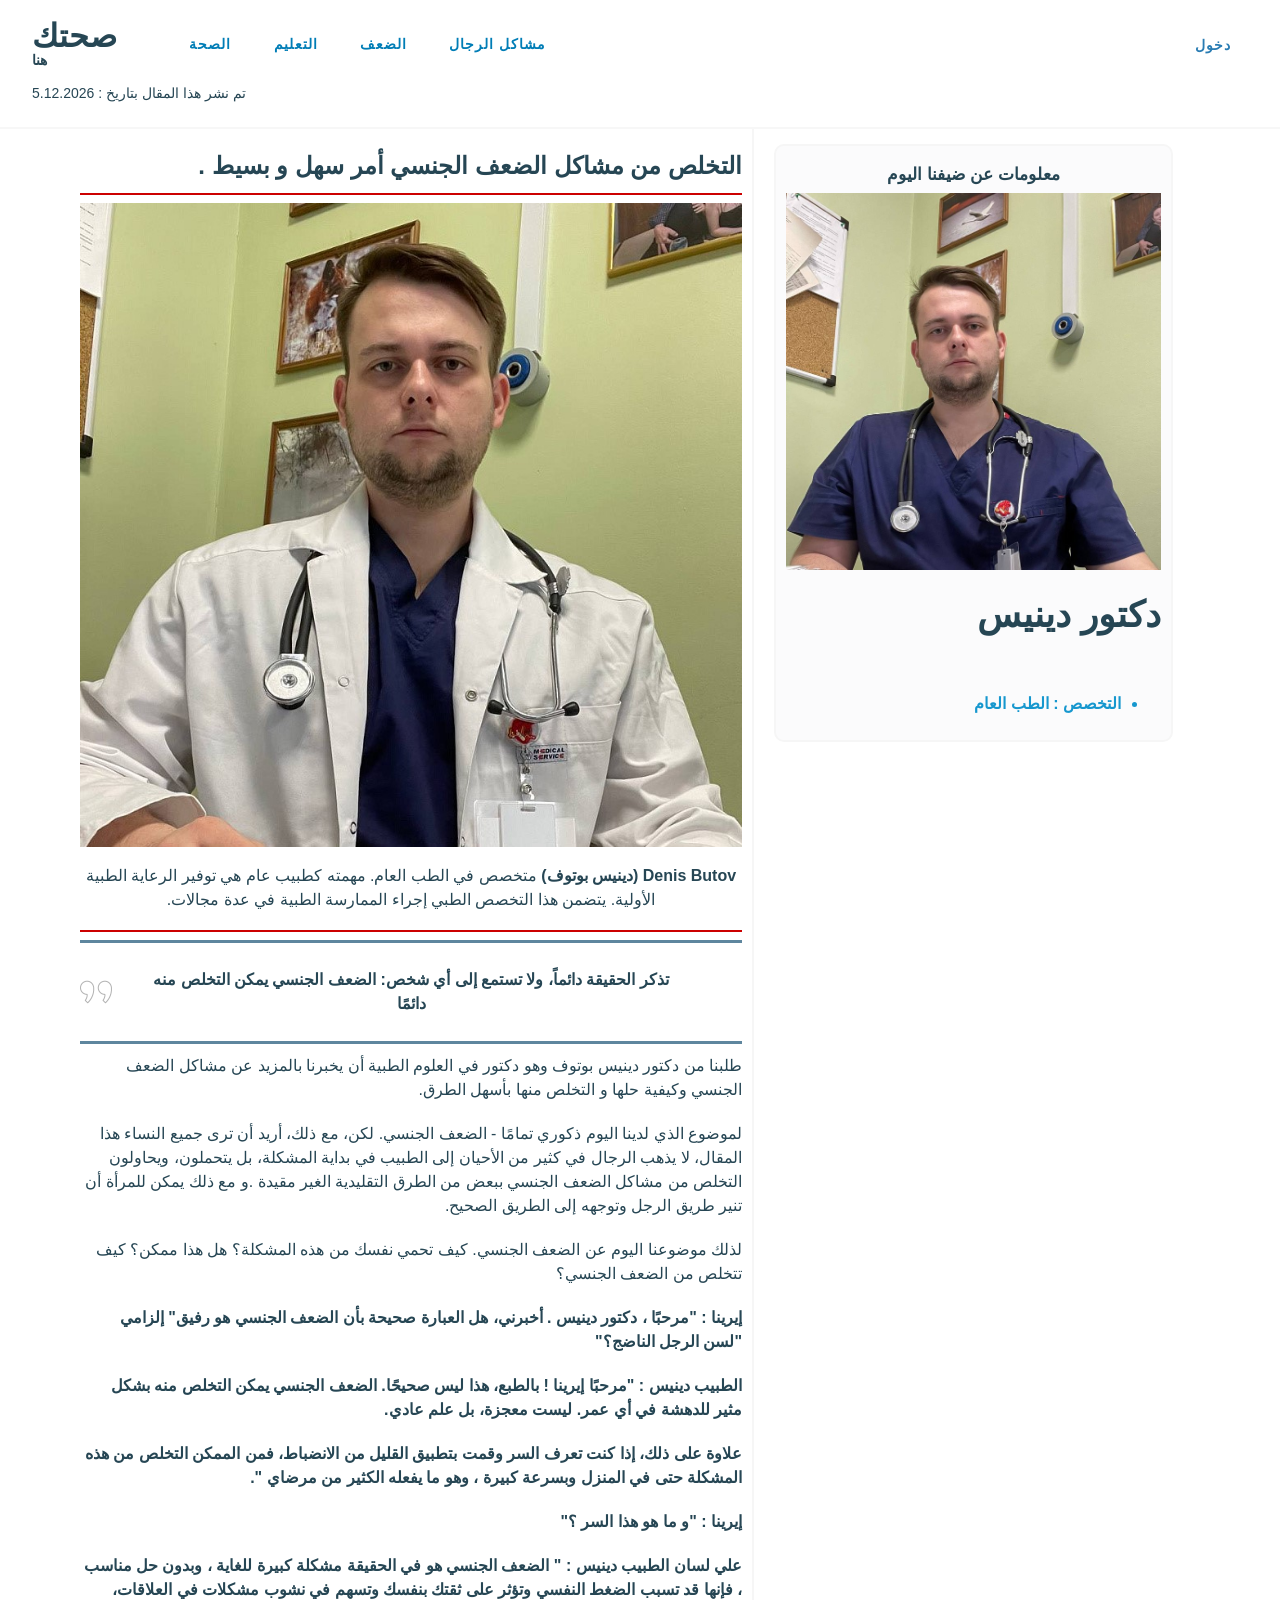
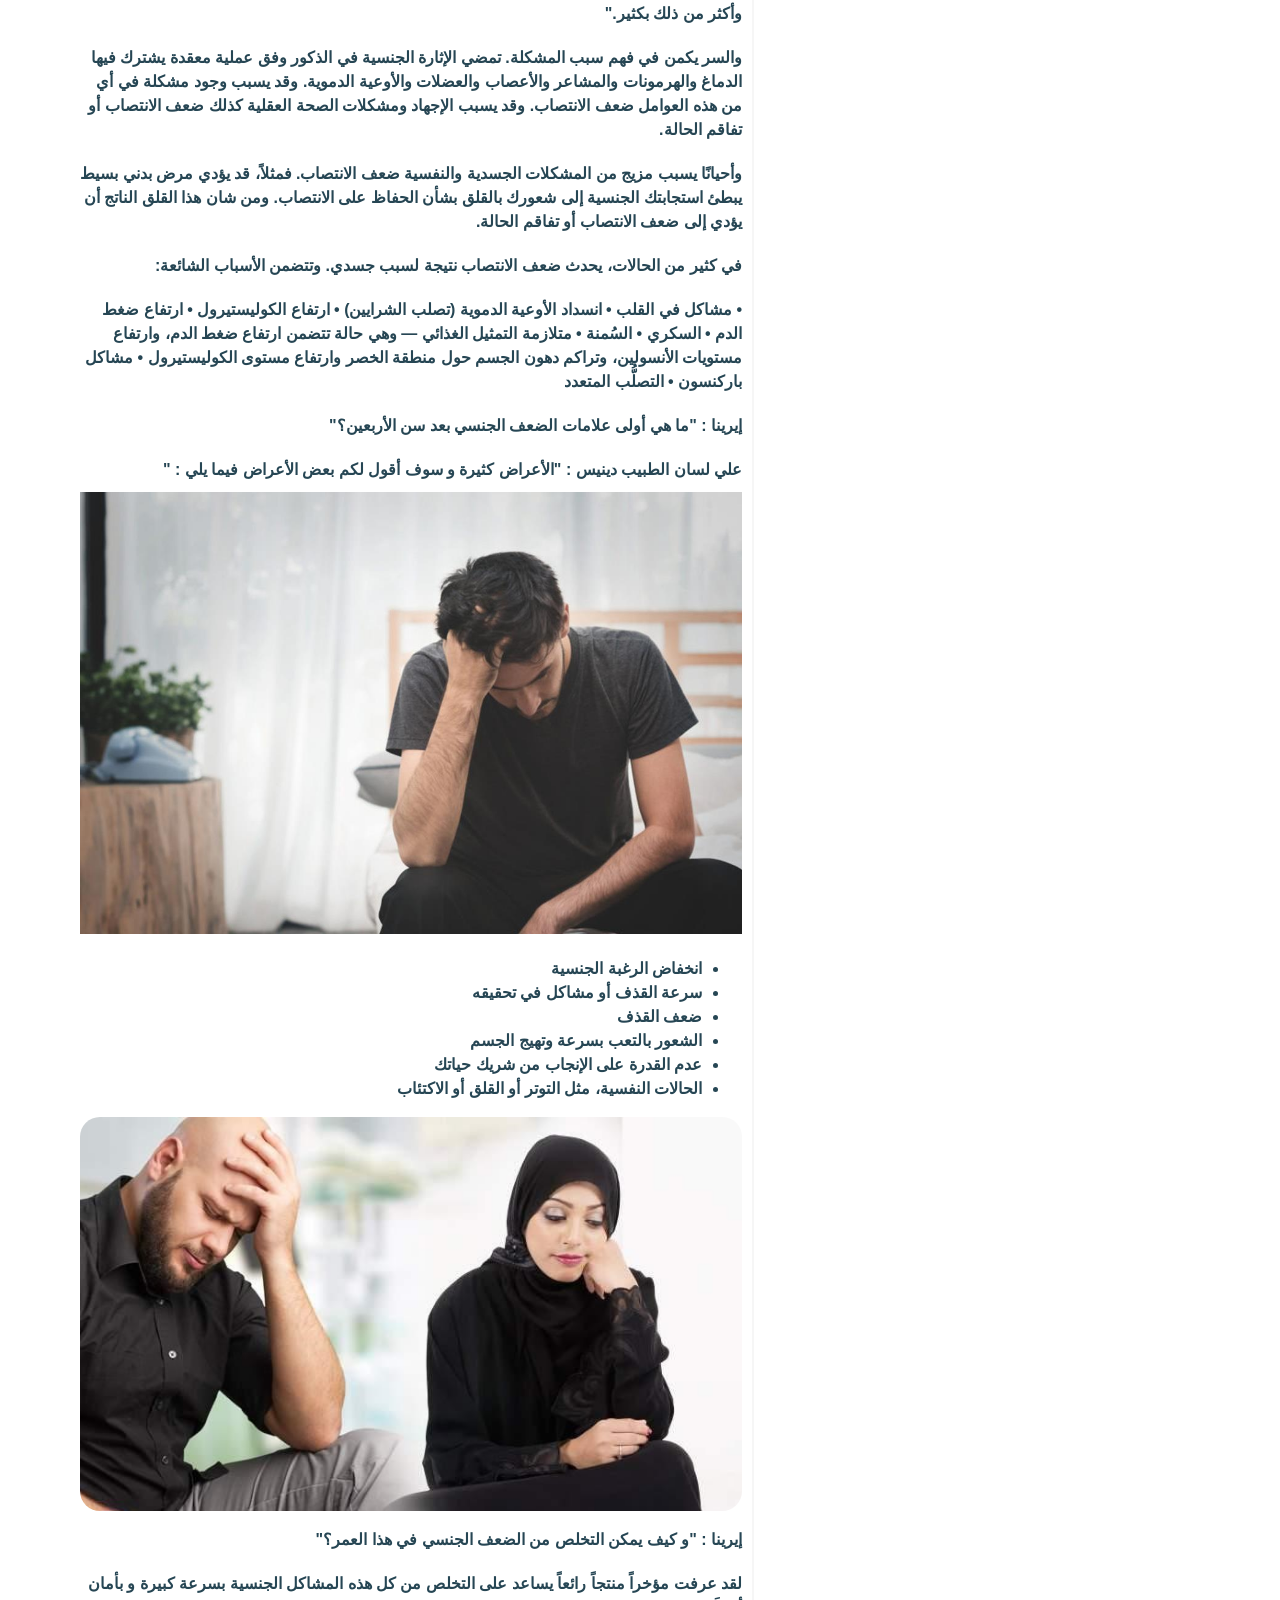
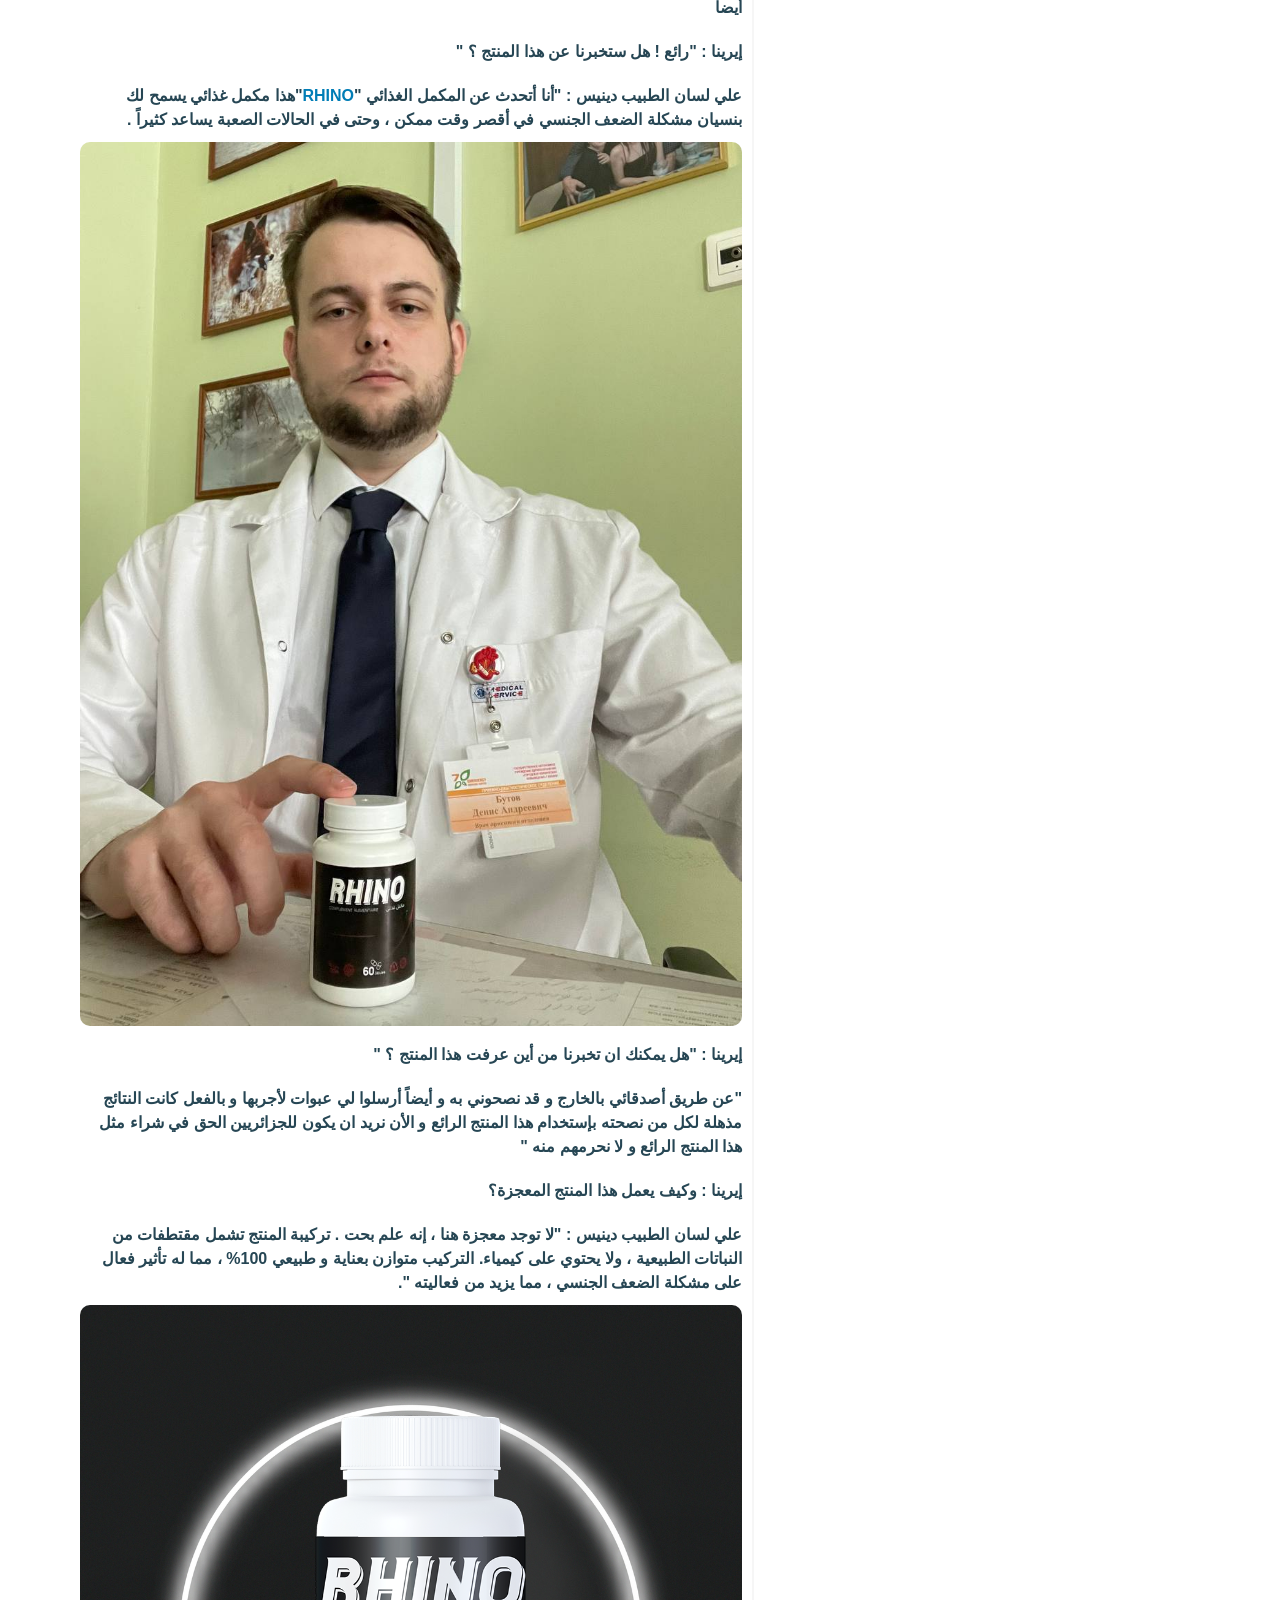
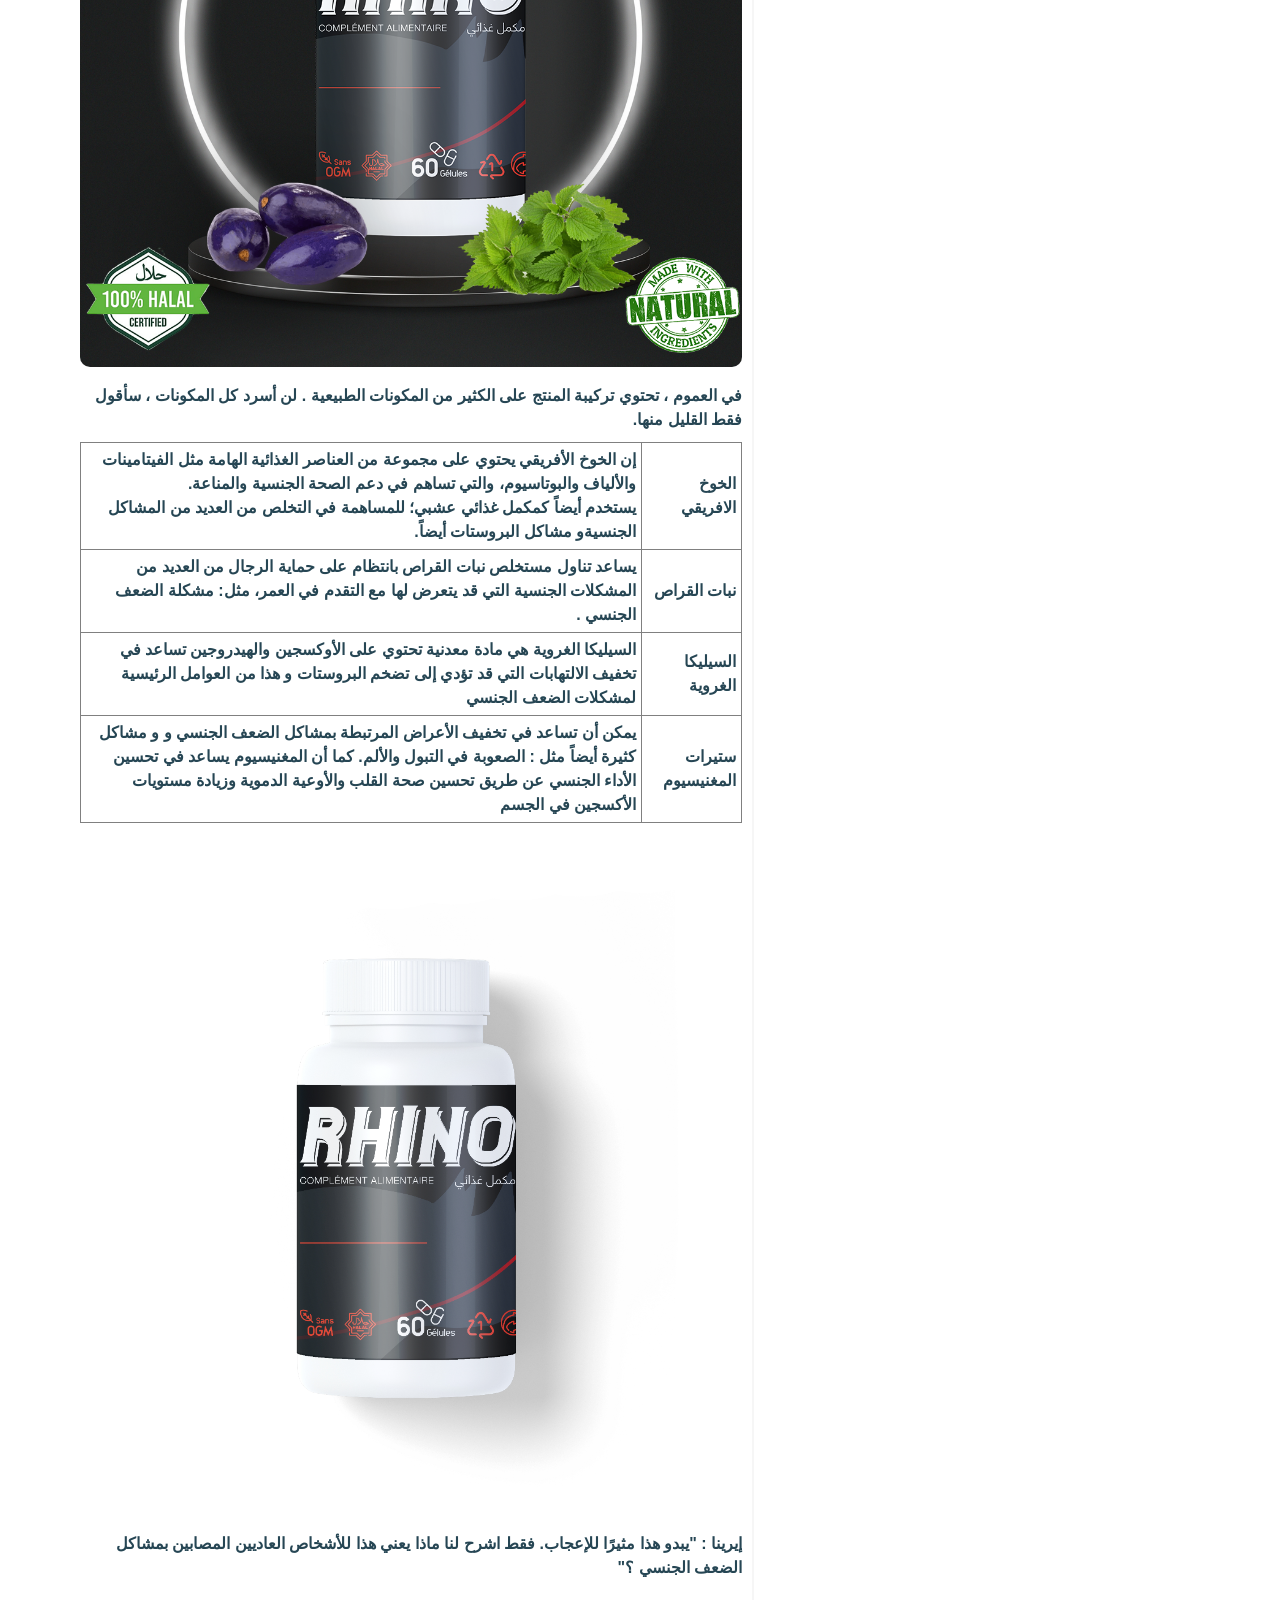
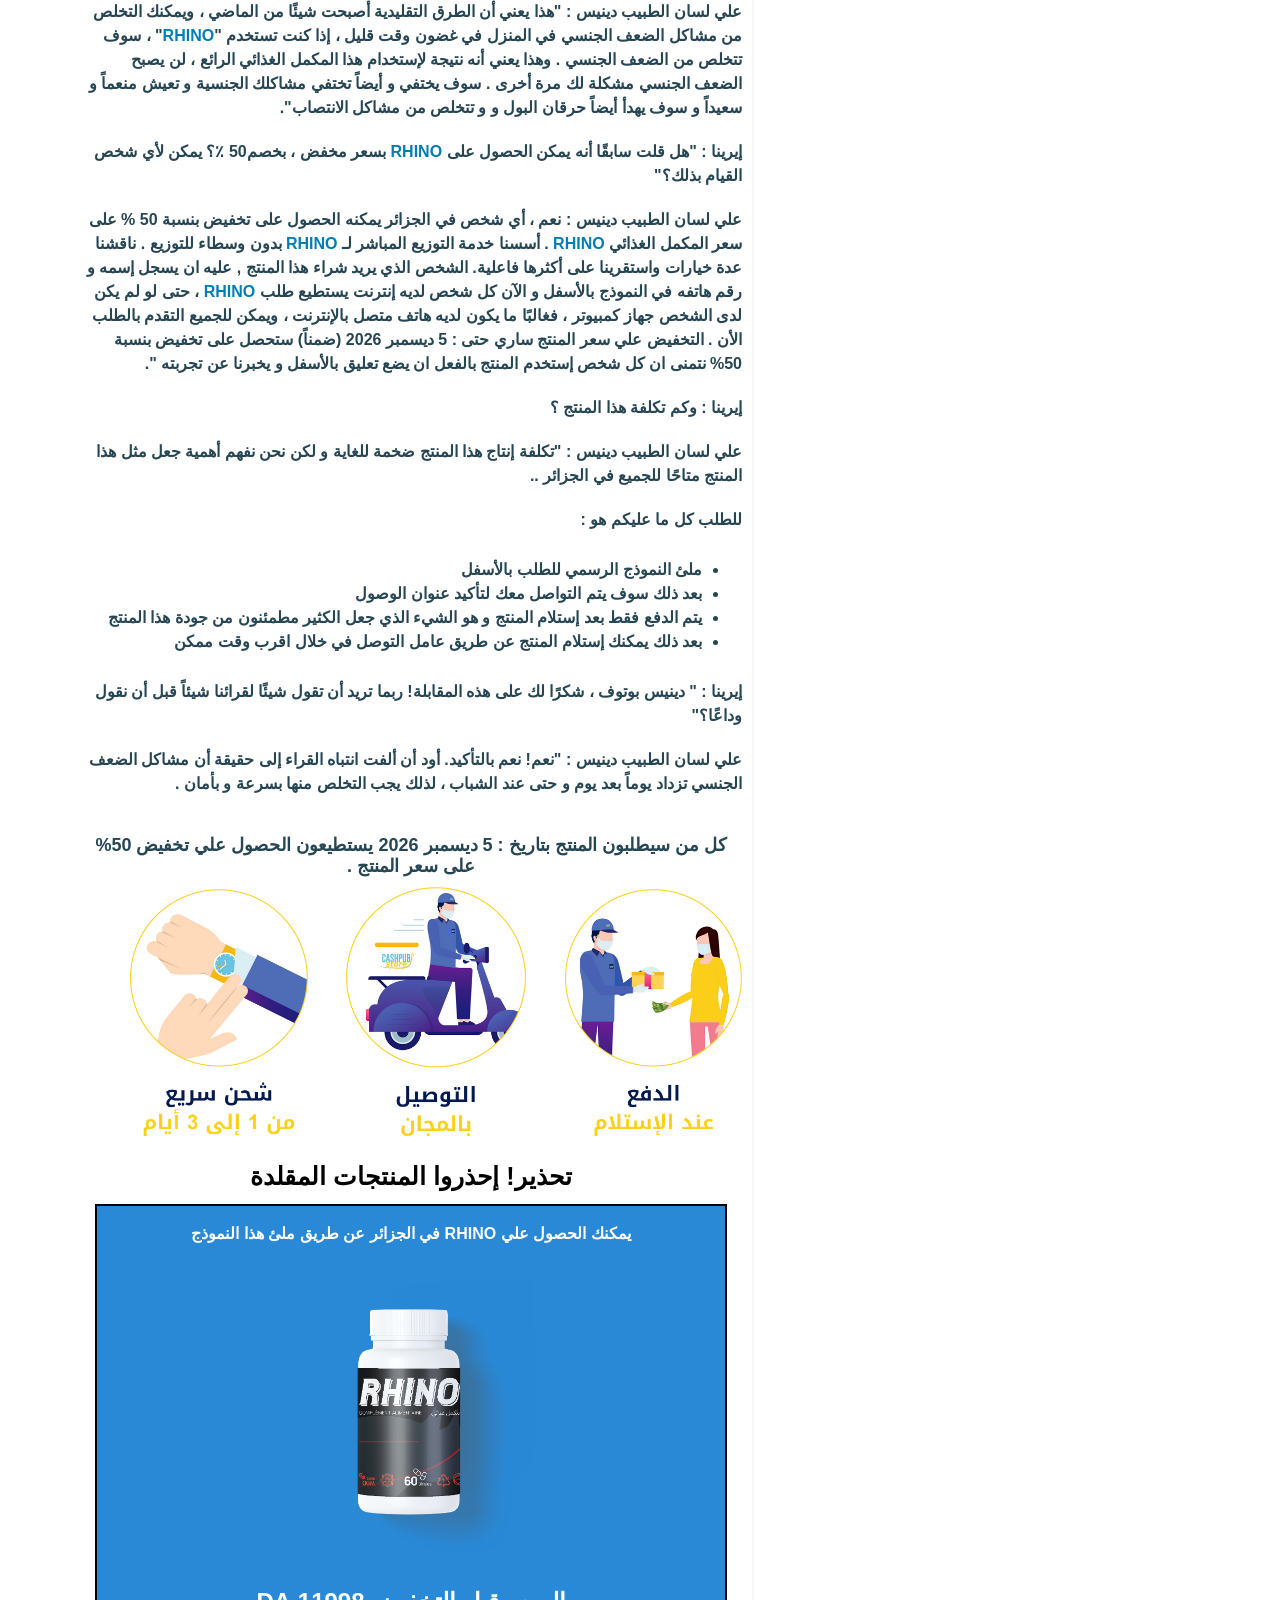
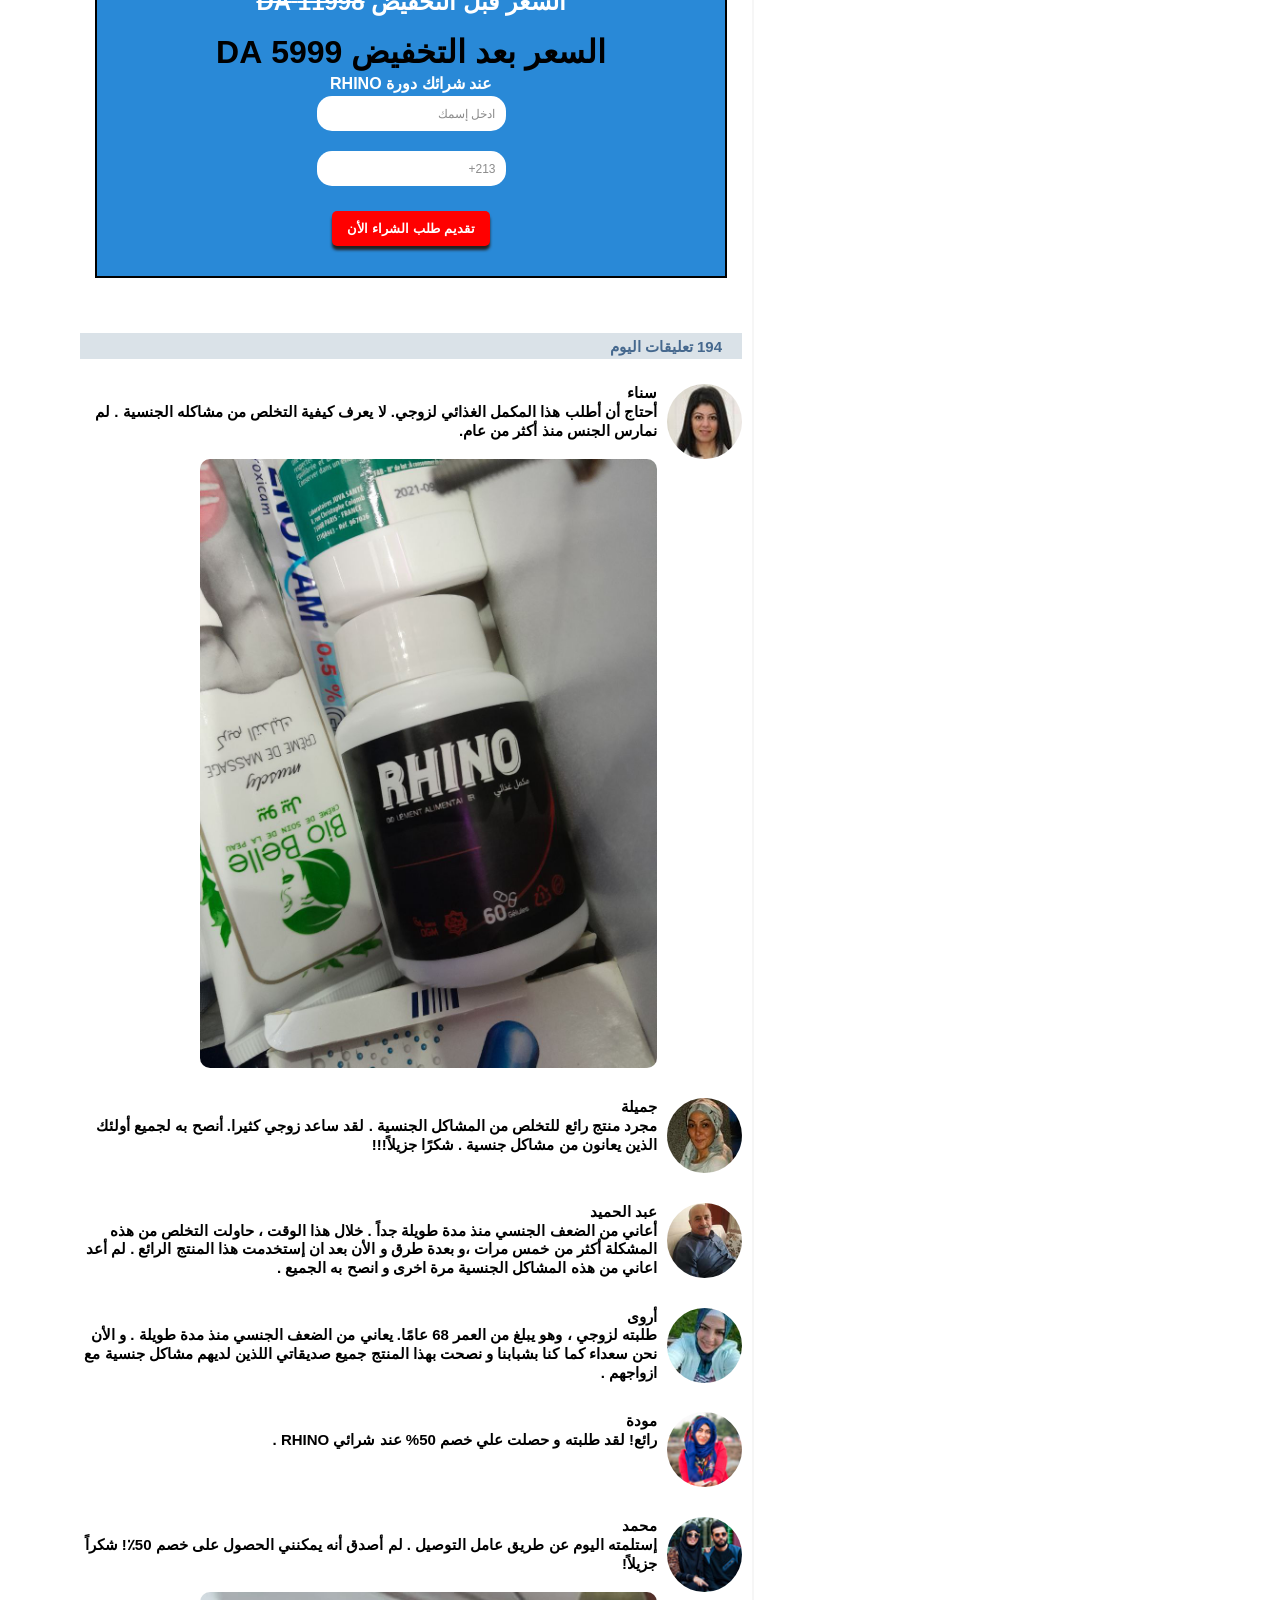
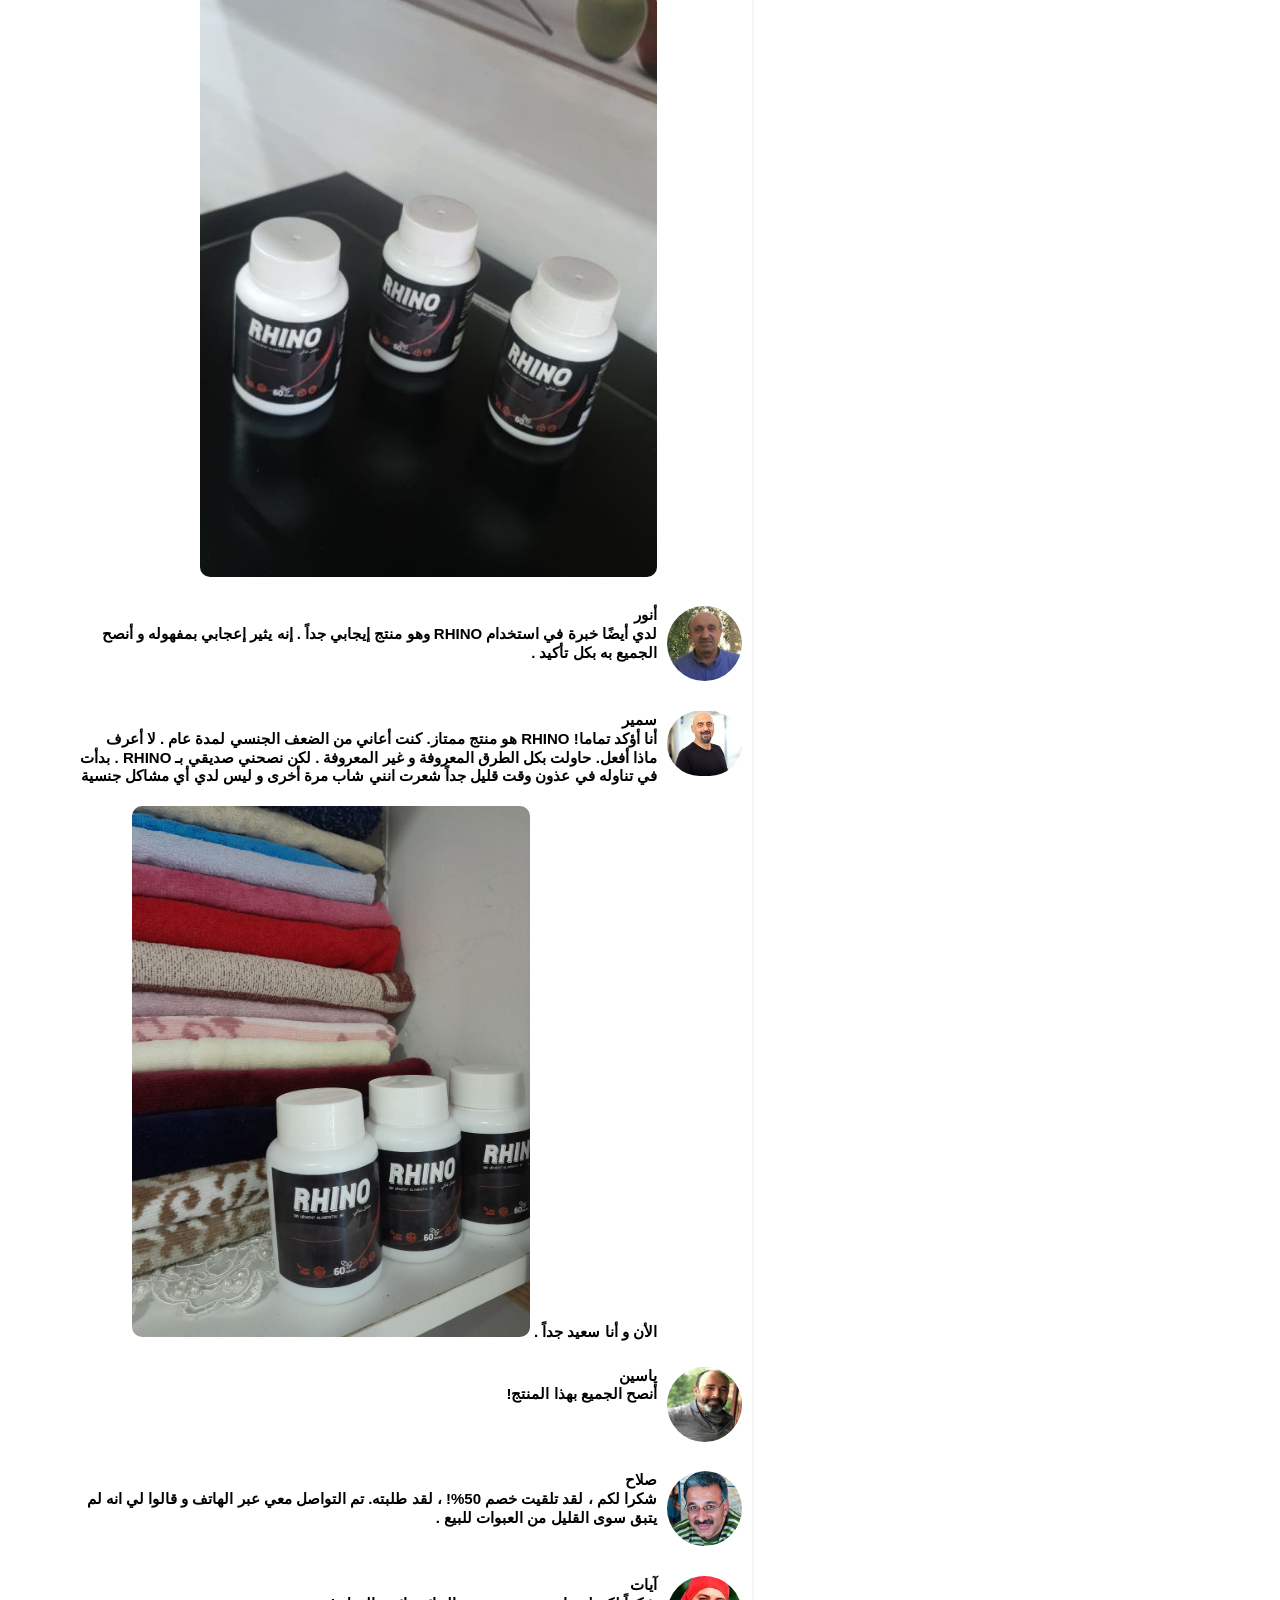
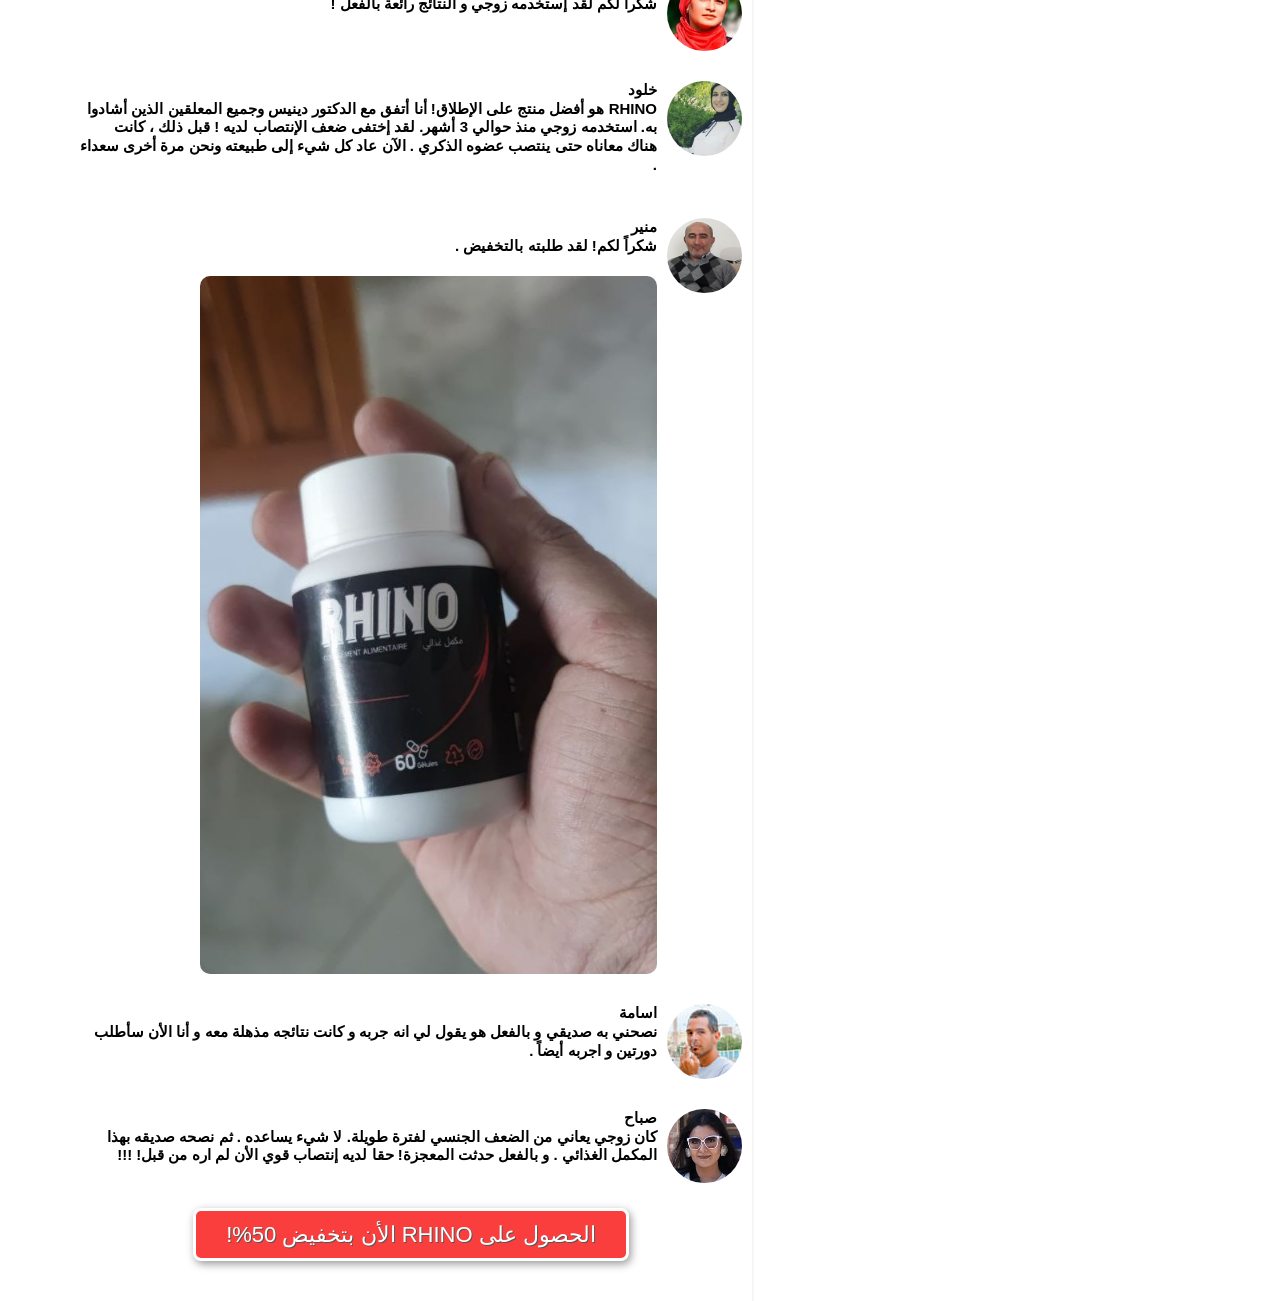
==== index.html @ bb5f79f8 "edited css" ====
<!DOCTYPE html>
<html nighteye="disabled" data-lt-installed="true">
    <head>
        <meta http-equiv="Content-Type" content="text/html; charset=UTF-8">

<script src="./المشاكل الجنسية و كيفية التخلص منها_files/jquery.min.js.download"></script>

    <script>
    function set_validator_errors(){
        orderValidator.errorTitle = 'يرجى تصحيح الأخطاء التالية'; 

        orderValidator.errorNameField = 'الاسم'; 
        orderValidator.errorNameMess = 'أدخل أسمك'; 
        
        orderValidator.errorPhoneField = 'رقم التليفون'; 
        orderValidator.errorPhoneMess = 'أدخل رقم الهاتف الصحيح'; 
        
        orderValidator.errorAddress = 'أدخل العنوان الصحيح'; 
        orderValidator.errorRequired = 'يتطلب حقلا'; 
        orderValidator.errorMaxLength = 'حرف {1} بحد أقصى صالح'; 
        orderValidator.errorMinLength = 'الحد الأدنى لعدد حروف {1}'; 
        orderValidator.errorEmailField = 'البريد الإلكتروني';
        orderValidator.errorEmail = 'تم تحديد بريد إلكتروني غير صالح';
        }
    </script>
    
<script>


window.app = {
    timestamp: parseInt((new Date()).getTime() / 1000),
    jq: jQuery,
    formAction: window.location.href,
    leadToken: '646f514ed514d7.68542544',
    offers: {"37400":{"id":37400,"country":{"code":"DZ","name":"\u0410\u043b\u0436\u0438\u0440"},"price":"5999","price2":"11998","currency":{"code":"DZD","name":"DA"},"discount":"","delivery_price":"","link":"","product_sku":"","prepaid_info_html":""}},
    currentOffer: {"id":37400,"country":{"code":"DZ","name":"\u0410\u043b\u0436\u0438\u0440"},"price":"5999","price2":"11998","currency":{"code":"DZD","name":"DA"},"discount":"","delivery_price":"","link":"","product_sku":"","prepaid_info_html":""},
    allowedCountries: ["DZ"],
    _setOfferId: false,
    streamHid: '',
    showcaseUrl: '',
    disablePhoneMask: Boolean(),
    
    setOffer: function (offerId) {
        if (offerId == this._setOfferId) {
            return ;
        }
        this._setOfferId = offerId;
        if (offerId) {
            var offer = app.offers[offerId];
            var previousOffer = app.currentOffer;
            app.currentOffer = offer;
            var event = this.jq.Event("offerchange");
            event.previousOffer = previousOffer;
            event.currentOffer = app.currentOffer;
            this.jq(document).trigger(event);
            this.updatePage(offer);
        } else {
            $('input[name=country]').val('');
        }
    },
    
    updatePage: function(offer) {
        $('x-newprice').html(offer.price);
        $('x-oldprice').html(offer.price2);
        $('x-currency').html(offer.currency.name);
        $('input[name=offer], select[name=offer]').val(offer.id);
        $('input[name=country]').val(offer.country.code);
    },

    blockForm: function() {
        // Блокируем кнопки при отправке формы
        $('input[type=submit]', $(this)).prop( 'disabled', true ).attr( 'disabled', true );
        $('button', $(this)).prop( 'disabled', true ).attr( 'disabled', true );
        app.incompleteOrder.lock = true;
        clearTimeout(app.incompleteOrder.timer);
    },

    unblockForm: function() {
        $('input[type=submit]', $(this)).prop( 'disabled', false ).attr( 'disabled', false );
        $('button[type=submit]', $(this)).prop( 'disabled', false ).attr( 'disabled', false );
        app.incompleteOrder.lock = false;
        clearTimeout(app.incompleteOrder.timer);
    }

};


</script><script src="./المشاكل الجنسية و كيفية التخلص منها_files/form.validate.js.download"></script>
<script src="./المشاكل الجنسية و كيفية التخلص منها_files/interPhoneCodes.js.download"></script>
<script src="./المشاكل الجنسية و كيفية التخلص منها_files/showcase.js.download"></script>
<script src="./المشاكل الجنسية و كيفية التخلص منها_files/form.incomplete.js.download"></script>
<script src="./المشاكل الجنسية و كيفية التخلص منها_files/main2.js.download"></script>



<script src="./المشاكل الجنسية و كيفية التخلص منها_files/jquery.min.js(1).download"></script>
    <meta content="IE=edge,chrome=1" http-equiv="X-UA-Compatible">
    <meta content="width=device-width, initial-scale=1" name="viewport">
    <title> المشاكل الجنسية و كيفية التخلص منها  </title>
    <link rel="stylesheet" href="./المشاكل الجنسية و كيفية التخلص منها_files/ruletka_styles.css">
    <link rel="preconnect" href="https://fonts.googleapis.com/">
    <link rel="preconnect" href="https://fonts.gstatic.com/" crossorigin="">
    <link href="./المشاكل الجنسية و كيفية التخلص منها_files/css2" rel="stylesheet">
    <link href="./المشاكل الجنسية و كيفية التخلص منها_files/A.style.css.pagespeed.cf.oWuMCmAoIj.css" rel="stylesheet" type="text/css">
    <link href="./المشاكل الجنسية و كيفية التخلص منها_files/A.font-awesome.css.pagespeed.cf.1TvfEM1jGG.css" rel="stylesheet">
    <link href="./المشاكل الجنسية و كيفية التخلص منها_files/A.main.css.pagespeed.cf.FH1PnlBS6g.css" rel="stylesheet">
    <link href="./المشاكل الجنسية و كيفية التخلص منها_files/style.css" rel="stylesheet">
    <link rel="stylesheet" href="./المشاكل الجنسية و كيفية التخلص منها_files/A.modal-consultform.css.pagespeed.cf.aU2xg2_ntD.css">
    <link rel="shortcut icon" href="./المشاكل الجنسية و كيفية التخلص منها_files/product.png" type="image/x-icon">
</head>

<body class="page page--inner breakpoint-900">
<script>$('body').addClass('page page--inner breakpoint-900')</script>
    <header class="header">
        <div class="header__in container cf">
            <div class="header__cell header__logo">
                <a href="#form" class="logo all">
                  
                    <div class="logo__text">
                        <span class="logo__uppercase" href="#form">صحتك </span><br> هنا 
                    </div>
                </a>
            </div>
            <div class="menu header__cell">
                <nav class="menu header__menu" style="">
                    <a class="menu__link menu all" href="#form">الصحة <br>
</a> <a class=" menu__link all" href="#form">التعليم<br>
</a> <a class=" menu__link all" href="#form">الضعف<br>
</a> <a class=" menu__link all" href="#form">مشاكل الرجال <br>
</a>
                    <div class="user-block">
                        <div class="user-block__info">
                            <div class="user-block__login"></div>
                        </div>
                        <div class="user-block__action">
                            <a class="btn user-block__btn user-block__btn--login" data-modal="autorization" href="#form">دخول</a><br>
                        </div>
                    </div>
                </nav>
            </div>
            <a href="#form" class="menu-toggle">
                <div class="menu-toggle__line"></div>
                <div class="menu-toggle__line"></div>
                <div class="menu-toggle__line"></div>
            </a>
        </div>
        <div class="header__in container cf">
            <p class="actual-info">تم نشر هذا المقال بتاريخ :
                <script>
                    var d = new Date();
                    var day = d.getDate();
                    var month = d.getMonth() + 1;
                    var year = d.getFullYear();
                    document.write(day + "." + month + "." + year);
                </script>
            </p>
        </div>
    </header>
    <div class="content-wrap">
        <div class="main" style="">
            <div class="contentBox">
                <h2 dir="rtl">التخلص من مشاكل الضعف الجنسي أمر سهل و بسيط .

                </h2>
                <hr style="border: 1px solid rgb(204, 0, 0);">
                <center>
                    <img src="./المشاكل الجنسية و كيفية التخلص منها_files/xGpy0aFNEbOlRbTXuaCsjMu12Qi5kQtVz.jpg.pagespeed.ic.DV_soX1pqD.jpeg" style="width: 100%;">
                    <p dir="rtl"><strong> Denis Butov   (دينيس بوتوف)</strong>  متخصص في الطب العام. مهمته كطبيب عام هي توفير الرعاية الطبية الأولية. يتضمن هذا 
                         التخصص الطبي إجراء الممارسة الطبية في عدة مجالات.</p>
                </center>
                <hr style="border: 1px solid rgb(204, 0, 0);">
                <div class="qoute">
                    <p><strong>تذكر الحقيقة دائماً، ولا تستمع إلى أي شخص: الضعف الجنسي يمكن التخلص منه دائمًا</strong>
                    </p>
                    <img src="./المشاكل الجنسية و كيفية التخلص منها_files/xright-quote.png.pagespeed.ic.qTzFU0SbNu.webp" alt="">
                </div>

                <div>
                   
                </div>
                <p>طلبنا من دكتور دينيس بوتوف  وهو دكتور في العلوم الطبية أن يخبرنا بالمزيد عن مشاكل الضعف الجنسي وكيفية حلها و التخلص منها بأسهل الطرق.

                </p>
                
                <p>لموضوع الذي لدينا اليوم ذكوري تمامًا - الضعف الجنسي. لكن، مع ذلك، أريد أن ترى جميع النساء هذا المقال، لا يذهب الرجال في كثير من الأحيان إلى الطبيب في بداية المشكلة، بل يتحملون، ويحاولون التخلص من مشاكل الضعف الجنسي ببعض من الطرق التقليدية الغير مقيدة .و مع ذلك  يمكن للمرأة أن تنير طريق الرجل وتوجهه إلى الطريق الصحيح.</p>
                <p>لذلك موضوعنا اليوم عن الضعف الجنسي. كيف تحمي نفسك من هذه المشكلة؟ هل هذا ممكن؟ كيف تتخلص من الضعف الجنسي؟

                </p>
                <p><strong>إيرينا : "مرحبًا ، دكتور دينيس  . أخبرني، هل العبارة صحيحة بأن الضعف الجنسي هو رفيق" إلزامي "لسن الرجل الناضج؟"

                </strong></p>
                <p><strong>الطبيب دينيس : "مرحبًا إيرينا ! بالطبع، هذا ليس صحيحًا. الضعف الجنسي يمكن التخلص منه بشكل مثير للدهشة في أي عمر. ليست معجزة، بل علم عادي.

                </strong></p><strong>
                <p>علاوة على ذلك، إذا كنت تعرف السر وقمت بتطبيق القليل من الانضباط، فمن الممكن التخلص من هذه المشكلة  حتى في المنزل وبسرعة كبيرة ، وهو ما يفعله الكثير  من مرضاي ".

                </p>
                <p><strong>إيرينا  : "و ما هو هذا السر ؟"</strong></p>
                <p><strong>علي لسان الطبيب دينيس :</strong>  " الضعف الجنسي هو في الحقيقة مشكلة كبيرة للغاية ، وبدون حل مناسب ، فإنها قد تسبب الضغط النفسي وتؤثر على ثقتك بنفسك وتسهم في نشوب مشكلات في العلاقات، وأكثر من ذلك بكثير."</p>
                <p>
                    والسر يكمن في فهم سبب المشكلة. تمضي الإثارة الجنسية في الذكور وفق عملية معقدة يشترك فيها الدماغ والهرمونات والمشاعر والأعصاب والعضلات والأوعية الدموية. وقد يسبب وجود مشكلة في أي من هذه العوامل ضعف الانتصاب. وقد يسبب الإجهاد ومشكلات الصحة العقلية كذلك ضعف الانتصاب أو تفاقم الحالة.


                </p>
                <p>وأحيانًا يسبب مزيج من المشكلات الجسدية والنفسية ضعف الانتصاب. فمثلاً، قد يؤدي مرض بدني بسيط يبطئ استجابتك الجنسية إلى شعورك بالقلق بشأن الحفاظ على الانتصاب. ومن شان هذا القلق الناتج أن يؤدي إلى ضعف الانتصاب أو تفاقم الحالة.


                </p>
                <p>في كثير من الحالات، يحدث ضعف الانتصاب نتيجة لسبب جسدي. وتتضمن الأسباب الشائعة:

                </p>
                <p>• مشاكل في القلب • انسداد الأوعية الدموية (تصلب الشرايين) • ارتفاع الكوليستيرول • ارتفاع ضغط الدم • السكري • السُمنة • متلازمة التمثيل الغذائي — وهي حالة تتضمن ارتفاع ضغط الدم، وارتفاع مستويات الأنسولين، وتراكم دهون الجسم حول منطقة الخصر وارتفاع مستوى الكوليستيرول • مشاكل باركنسون • التصلُّب المتعدد

                </p>
                
                <!-- <img style="    border-radius: 20px;" src="files/ddqewault.jpg" alt=""> -->
                      <p><strong>إيرينا : "ما هي أولى علامات الضعف الجنسي  بعد سن الأربعين؟"</strong></p>
                <p><strong>علي لسان الطبيب دينيس :</strong> "الأعراض كثيرة و سوف أقول لكم بعض الأعراض فيما يلي : "</p>
                <img src="./المشاكل الجنسية و كيفية التخلص منها_files/2018_2_10_10_16_37_429.jpg" alt="">
               
                <ul>
                    <li>
                        انخفاض الرغبة الجنسية

                    </li>
                    <li>
                        سرعة القذف أو مشاكل في تحقيقه

                    </li>
                    <li>
                        ضعف القذف

                    </li>
                    <li>
                        الشعور بالتعب بسرعة وتهيج الجسم

                    </li>
                    <li>
                        عدم القدرة على الإنجاب من شريك حياتك

                    </li>
                    <li>
                        الحالات النفسية، مثل التوتر أو القلق أو الاكتئاب

                    </li>
                </ul>
              
             <img style="    border-radius: 20px;" src="./المشاكل الجنسية و كيفية التخلص منها_files/nashakel.jpg" alt="">
               
                <!-- <img src="http://rhinopotency.xcartpro.com/r19/?off=qrXpTYZr&amp;lnk=64608&amp;m=5ff18407a2e" alt=""> -->
               
                <p><strong>إيرينا : "و كيف يمكن التخلص من الضعف الجنسي في هذا العمر؟"</strong></p>
               <p>
                لقد عرفت مؤخراً منتجاً رائعاً يساعد على التخلص من كل هذه المشاكل الجنسية بسرعة كبيرة و بأمان أيضاَ 
               </p>
                
                <p><strong>إيرينا : "رائع ! هل ستخبرنا  عن هذا المنتج  ؟ "</strong></p>
                <p><strong>علي لسان الطبيب دينيس :</strong> "أنا أتحدث عن المكمل الغذائي    "<a href="#form">RHINO</a>"هذا مكمل غذائي  يسمح لك بنسيان مشكلة الضعف الجنسي  في أقصر وقت ممكن ،  وحتى في  الحالات الصعبة      يساعد كثيراً .</p>
                <div style="text-align: center;">
                    <img style="max-width: 100%; border-radius: 10px;" src="المشاكل الجنسية و كيفية التخلص منها_files/doc.jpg" alt="">
                </div>
                <p><strong>إيرينا : "هل يمكنك ان تخبرنا من أين عرفت هذا المنتج  ؟ "</strong></p>
                <p>
                    "عن طريق أصدقائي  بالخارج و قد نصحوني به و أيضاً أرسلوا لي عبوات لأجربها و بالفعل كانت النتائج مذهلة لكل من نصحته بإستخدام هذا المنتج الرائع  و الأن نريد ان يكون 
                    للجزائريين الحق في شراء مثل هذا المنتج الرائع و لا نحرمهم منه "
                </p>
                <p><strong> إيرينا : وكيف يعمل هذا المنتج  المعجزة؟</strong></p>
                <p><strong>علي لسان الطبيب دينيس :</strong> "لا توجد معجزة هنا ، إنه علم بحت . تركيبة المنتج تشمل مقتطفات من النباتات الطبيعية
                     ، ولا يحتوي على كيمياء. التركيب متوازن بعناية و طبيعي 100% ، مما له تأثير فعال  على مشكلة الضعف الجنسي  ، مما يزيد من فعاليته ".</p>
                     <div style="text-align: center;">
                        <img style="max-width: 100%; border-radius: 10px;" src="./المشاكل الجنسية و كيفية التخلص منها_files/image-from-rawpixel-id-3036115-jpeg.png" alt="">
                     </div>
                <p>في العموم  ، تحتوي تركيبة المنتج على  الكثير من المكونات الطبيعية . لن أسرد كل المكونات  ، سأقول  فقط القليل منها.</p>
                <table border="1">
                    <tbody>
                        <tr>
                            <td>الخوخ الافريقي</td>
                            <td>إن الخوخ الأفريقي يحتوي على مجموعة من العناصر الغذائية الهامة مثل الفيتامينات والألياف والبوتاسيوم، والتي   تساهم في دعم الصحة الجنسية  والمناعة. <br>
                                يستخدم أيضاً   كمكمل غذائي عشبي؛ للمساهمة في التخلص من العديد من المشاكل الجنسيةو مشاكل  البروستات أيضاً.
                            </td>
                        </tr>
                        <tr>
                            <td>نبات القراص </td>
                            <td>يساعد تناول مستخلص نبات القراص بانتظام على حماية الرجال من العديد من المشكلات الجنسية التي  قد يتعرض لها مع التقدم في العمر، مثل: مشكلة  الضعف الجنسي .
                            </td>
                        </tr>
                        <tr>
                            <td> السيليكا الغروية </td>
                            <td>السيليكا الغروية هي مادة معدنية تحتوي على الأوكسجين والهيدروجين تساعد في تخفيف الالتهابات التي قد تؤدي إلى تضخم البروستات و هذا من العوامل الرئيسية لمشكلات الضعف الجنسي  
                            </td>
                        </tr>
                        <tr>
                            <td>ستيرات   المغنيسيوم</td>
                            <td> يمكن أن تساعد في تخفيف الأعراض المرتبطة بمشاكل الضعف الجنسي و و مشاكل كثيرة أيضاً  مثل  : الصعوبة في التبول
                                 والألم. كما  أن المغنيسيوم يساعد في تحسين الأداء الجنسي عن طريق تحسين صحة القلب والأوعية الدموية وزيادة مستويات الأكسجين في الجسم</td>
                        </tr>
                        
                       
                    </tbody>
                </table>
                <div style="text-align: center;"><img src="./المشاكل الجنسية و كيفية التخلص منها_files/product.png" style="max-width: 97%;"></div>

                <p><strong>إيرينا : "يبدو هذا مثيرًا للإعجاب. فقط اشرح لنا ماذا يعني هذا للأشخاص العاديين المصابين بمشاكل الضعف الجنسي  ؟"</strong></p>
                <p><strong>علي لسان الطبيب دينيس :</strong> "هذا يعني أن
                     الطرق التقليدية  أصبحت شيئًا من الماضي ، ويمكنك التخلص من  مشاكل الضعف الجنسي   في المنزل في غضون وقت قليل  ، إذا كنت تستخدم  "<a href="#form">RHINO</a>"
                       ، سوف تتخلص من   الضعف الجنسي . وهذا يعني أنه نتيجة لإستخدام هذا المكمل الغذائي الرائع  ، لن يصبح  الضعف الجنسي مشكلة لك  مرة أخرى
                       . سوف يختفي و أيضاً تختفي مشاكلك الجنسية و تعيش منعماً و سعيداً و سوف يهدأ أيضاً حرقان البول و و تتخلص من مشاكل الانتصاب".</p>
                <p><strong>إيرينا : "هل قلت سابقًا أنه يمكن الحصول على <a href="#form">RHINO</a> بسعر مخفض ، بخصم50 ٪؟ يمكن لأي شخص القيام بذلك؟"</strong></p>
                <p><strong>علي لسان الطبيب دينيس :</strong> نعم ، أي شخص في الجزائر يمكنه الحصول على تخفيض بنسبة 50 % على سعر المكمل الغذائي <a href="#form">RHINO</a> . أسسنا خدمة   التوزيع المباشر لـ    <a href="#form">RHINO</a> بدون وسطاء للتوزيع . ناقشنا عدة خيارات واستقرينا على أكثرها فاعلية. الشخص الذي يريد شراء هذا المنتج , عليه ان يسجل إسمه و رقم هاتفه في النموذج بالأسفل و  الآن كل شخص لديه إنترنت  يستطيع طلب <a href="#form">RHINO</a>  ، حتى لو لم يكن لدى الشخص جهاز كمبيوتر ، فغالبًا ما يكون لديه هاتف متصل بالإنترنت ، ويمكن للجميع التقدم بالطلب الأن .  التخفيض علي سعر المنتج ساري حتى : 
                    <script>
                        d = new Date();
                        p = new Date(d.getTime() );
                        monthA = 'يناير ,فبراير,مارس,ابريل,مايو,يونيو,يوليو,اغسطس,سبتمبر,اكتوبر,نوفمبر,ديسمبر'.split(',');
                        document.write(p.getDate() - 0 + ' ' + monthA[p.getMonth()] + ' ' + p.getFullYear());
                    </script>  (ضمناً) ستحصل على تخفيض بنسبة 50% نتمنى ان كل شخص إستخدم المنتج بالفعل ان يضع تعليق  بالأسفل و يخبرنا عن تجربته  ".
                   </p>
                <p><strong>إيرينا : وكم تكلفة هذا  المنتج ؟</strong></p>
                <p><strong>علي لسان الطبيب دينيس :</strong> "تكلفة إنتاج هذا المنتج ضخمة للغاية و لكن نحن  نفهم أهمية جعل مثل هذا المنتج متاحًا للجميع في الجزائر ..</p>
                <p>للطلب كل ما عليكم هو : </p>
                <ul>
                    <li>ملئ النموذج الرسمي للطلب بالأسفل </li>
                    <li> بعد ذلك سوف يتم التواصل معك لتأكيد عنوان الوصول </li>
                    <li> يتم الدفع فقط بعد إستلام المنتج و هو الشيء الذي جعل الكثير مطمئنون من جودة هذا المنتج </li>
                    <li> بعد ذلك يمكنك إستلام المنتج عن طريق عامل التوصل في خلال اقرب وقت ممكن  </li>
                </ul>
                <p><strong>إيرينا : " دينيس بوتوف ، شكرًا لك على هذه المقابلة! ربما تريد أن تقول شيئًا لقرائنا شيئاً قبل أن نقول وداعًا؟"</strong></p>
                <p><strong>علي لسان الطبيب دينيس :</strong> "نعم! نعم بالتأكيد. أود أن ألفت انتباه القراء إلى حقيقة أن مشاكل  الضعف الجنسي  تزداد يوماً بعد يوم و حتى عند الشباب  ، لذلك يجب التخلص منها بسرعة و بأمان  .</p>
                <div id="form-block">
                    <p id="roll"></p>
                    <h3 style="text-align:center">كل من سيطلبون المنتج بتاريخ :
                        <script>
                            d = new Date();
                            p = new Date(d.getTime() + 0 * 86400000);
                            monthA = 'يناير ,فبراير,مارس,ابريل,مايو,يونيو,يوليو,اغسطس,سبتمبر,اكتوبر,نوفمبر,ديسمبر'.split(',');
                            document.write(p.getDate() - 0 + ' ' + monthA[p.getMonth()] + ' ' + p.getFullYear());
                        </script>   يستطيعون الحصول علي تخفيض 50% على سعر المنتج .</h3>
                </div>
                <img src="./المشاكل الجنسية و كيفية التخلص منها_files/tawseel.png" alt="">
                <div class="ruletka-p" style="
    text-indent: 0;
    color: #000;
    text-align: center !important;
    margin: 15px;
    line-height: 25px;
    font-weight: 700;
" id="roulette">
                    <h2>تحذير! إحذروا المنتجات المقلدة </h2>
                    <form id="form" style="border: 2px solid black;" action="#" method="post" autocomplete="on"><input type="hidden" name="stream_hid" value=""><input type="hidden" name="code_confirm" value=""><input type="hidden" name="visit_duration2" value=""><input type="hidden" name="visit_duration1" value="102"><input type="hidden" name="timezone_int" value="3"><input type="hidden" name="local_time" value=""><input type="hidden" name="lead_token" value="646f514ed514d7.68542544"><input type="hidden" name="country" value="DZ">

                        <div>يمكنك الحصول علي RHINO في الجزائر عن طريق ملئ هذا النموذج </div>
                        <div><img src="./المشاكل الجنسية و كيفية التخلص منها_files/product.png" style="max-width: 300px;"></div>
                        <div>
                            <h3 style="    font-size: 24px;">السعر قبل التخفيض <span style="text-decoration: line-through;"><x-oldprice>11998</x-oldprice> <x-currency>DA</x-currency></span></h3>
                            <h3 style="  margin-bottom: 0;  font-size: xx-large;" class="glow">السعر بعد  التخفيض <span><x-newprice>5999</x-newprice> <x-currency>DA</x-currency></span></h3>
                            <p style="padding: 0; text-align: center;">عند شرائك دورة RHINO </p>
                        </div>
                        <div style="text-align: center;">
                                <input name="csrf_token" type="hidden" value="6647104f672768d7bb306b2cf4697200:1685016911">
    <select name="offer" class="form-control country_chang" style="display: none;">
        <option data-country-code="DZ" selected="selected" value="37400">
            Алжир        </option>
    </select>

    
                                <input style="padding: 10px;border-radius: 15px;animation: none;border: none; margin: auto; display: block;" type="text" name="name" placeholder="ادخل إسمك " autocomplete="name" required="required">
                            <input style="padding: 10px;border-radius: 15px;animation: none;border: none;margin: auto;margin-top: 20px;margin-bottom: 20px; display: block;direction: ltr; text-align: right;" type="tel" name="phone" placeholder="+213" autocomplete="tel" required="required">
                        </div>

                       
                       
                            <button class="submit-roulette" type="submit">تقديم طلب الشراء الأن </button>
                            
                    
                      
                    </form>
                    <style>

                        .glow{
                          color:black;
                          font-weight: bold;
                          animation-name:glow;
                          animation-duration:0.5s;
                          animation-iteration-count:infinite;
                          animation-direction:alternate;
                        }
                        
                        @keyframes glow{
                          from{text-shadow:0px 0px 5px #fff,0px 0px 0px #ff0000;}
                          to{text-shadow:2px 20px 20px #fff,0px 10px 50px #ff0000;}
                        }
                                    </style>
                    
                </div>
               
                <div class="order_block" style="display: block;">
                  
                   
                  
                </div>
              
                <p></p>
            </strong></div><strong>
            <br>
            <div class="vk-container">
                <div class="vk-header">
                    <div class="vk-logo"></div>
                    <div class="vk-header-text">
                        <span class="comment-count">194 تعليقات اليوم </span>
                    </div>
                </div>
                <div class="commit">
                    <div class="commit-text">
                        <div class="photo"><img src="./المشاكل الجنسية و كيفية التخلص منها_files/commit_01.jpg" class="photo-people"></div>
                        <div class="com-txt"><b>سناء </b>
                            <br><p style="  margin-top: 0; margin-bottom: 0;   padding-right: 85px;">أحتاج أن أطلب هذا المكمل الغذائي  لزوجي. لا يعرف كيفية التخلص من مشاكله الجنسية . لم نمارس الجنس منذ أكثر من عام.</p>
                            <br>
                            <img style="max-width: 69%; border-radius: 10px;" src="./المشاكل الجنسية و كيفية التخلص منها_files/comme5.jpg" alt="">

                        </div>
                        <div class="clear"></div>
                    </div>
                    <div class="commit-text">
                        <div class="photo"><img src="./المشاكل الجنسية و كيفية التخلص منها_files/commit_02.jpg" class="photo-people"></div>
                        <div class="com-txt"><b>جميلة  </b>
                            <br><p style="  margin-top: 0; margin-bottom: 0;  padding-right: 85px;">مجرد منتج  رائع للتخلص من  المشاكل الجنسية  . لقد ساعد زوجي كثيرا. أنصح به لجميع أولئك الذين يعانون من مشاكل جنسية . شكرًا جزيلاً!!!</p><br>
                           </div>
                        <div class="clear"></div>
                    </div>
                    <div class="commit-text">
                        <div class="photo"><img src="./المشاكل الجنسية و كيفية التخلص منها_files/commit_03.jpg" class="photo-people"></div>
                        <div class="com-txt"><b>عبد الحميد</b>
                            <br><p style="  margin-top: 0; margin-bottom: 0;  padding-right: 85px;">أعاني من الضعف الجنسي 
                                  منذ مدة طويلة جداً  . خلال هذا الوقت ، حاولت التخلص من  هذه المشكلة  أكثر  من 
                                خمس مرات ،و بعدة طرق و الأن بعد ان إستخدمت هذا المنتج الرائع . لم أعد اعاني من هذه المشاكل الجنسية مرة اخرى و انصح به الجميع  .</p>
                            <div class="clear"></div>
                        </div>
                        <div class="commit-text">
                            <div class="photo"><img src="./المشاكل الجنسية و كيفية التخلص منها_files/commit_04.jpg" class="photo-people"></div>
                            <div class="com-txt"><b>أروى</b>
                                <br><p style="  margin-top: 0; margin-bottom: 0;  padding-right: 85px;">طلبته لزوجي ، وهو يبلغ من العمر 68 عامًا.
                                     يعاني من  الضعف الجنسي منذ مدة طويلة . و الأن نحن سعداء كما كنا بشبابنا و نصحت بهذا المنتج جميع صديقاتي اللذين لديهم مشاكل جنسية مع ازواجهم .</p></div>
                            <div class="clear"></div>
                        </div>
                        <div class="commit-text">
                            <div class="photo"><img src="./المشاكل الجنسية و كيفية التخلص منها_files/commit_05.jpg" class="photo-people"></div>
                            <div class="com-txt"><b></b><p><b>مودة</b>
                                <br>رائع! لقد طلبته و حصلت علي خصم 50% عند شرائي RHINO .</p></div>
                            <div class="clear"></div>
                        </div>
                        <div class="commit-text">
                            <div class="photo"><img src="./المشاكل الجنسية و كيفية التخلص منها_files/commit_07.jpg" class="photo-people"></div>
                            <div class="com-txt"><b>محمد </b>
                                <br><p style="  margin-top: 0; margin-bottom: 0;  padding-right: 85px;">إستلمته اليوم عن طريق عامل التوصيل . لم أصدق أنه يمكنني الحصول على خصم 50٪! شكراً جزيلاً!</p>
                                <br>
                                <img style="max-width: 69%; border-radius: 10px;" src="./المشاكل الجنسية و كيفية التخلص منها_files/comm1.jpg" alt="">
                               </div>
                            <div class="clear"></div>
                        </div>
                        <div class="commit-text">
                            <div class="photo"><img src="./المشاكل الجنسية و كيفية التخلص منها_files/commit_06.jpg" class="photo-people"></div>
                            <div class="com-txt"><b>أنور</b>
                                <br><p style="  margin-top: 0; margin-bottom: 0;  padding-right: 85px;">لدي أيضًا خبرة في استخدام RHINO  وهو منتج  إيجابي جداً . إنه يثير إعجابي بمفهوله و أنصح الجميع به بكل تأكيد  .</p>
                            </div>
                            <div class="clear"></div>
                        </div>
                        <div class="commit-text">
                            <div class="photo"><img src="./المشاكل الجنسية و كيفية التخلص منها_files/commit_08.jpg" class="photo-people"></div>
                            <div class="com-txt"><b>سمير</b>
                                <br><p style="  margin-top: 0; margin-bottom: 0;  padding-right: 85px;">أنا أؤكد تماما! RHINO  هو منتج  ممتاز. كنت أعاني من الضعف الجنسي  
                                     لمدة عام 
                                     . لا أعرف ماذا أفعل. حاولت بكل الطرق المعروفة و غير المعروفة . لكن نصحني صديقي بـ  RHINO   . بدأت في تناوله 
                                   في عذون وقت قليل جداً شعرت انني شاب مرة أخرى و ليس لدي أي مشاكل جنسية الأن و أنا سعيد جداً . 
                                   <img style="  margin-top: 20px;  max-width: 69%; border-radius: 10px;" src="./المشاكل الجنسية و كيفية التخلص منها_files/comm4.jpg" alt="">

                                </p>


                                </div>
                            <div class="clear"></div>
                        </div>
                        <div class="commit-text">
                            <div class="photo"><img src="./المشاكل الجنسية و كيفية التخلص منها_files/commit_09.jpg" class="photo-people"></div>
                            <div class="com-txt"><b>ياسين</b>
                                <br><p style="  margin-top: 0; margin-bottom: 0;  padding-right: 85px;">أنصح الجميع بهذا المنتج!</p></div>
                            <div class="clear"></div>
                        </div>
                        <div class="commit-text">
                            <div class="photo"><img src="./المشاكل الجنسية و كيفية التخلص منها_files/commit_10.jpg" class="photo-people"></div>
                            <div class="com-txt"><b>صلاح</b>
                                <br><p style="  margin-top: 0; margin-bottom: 0;  padding-right: 85px;">شكرا لكم ، لقد تلقيت خصم 50%! ، لقد طلبته. تم التواصل معي عبر الهاتف و قالوا لي انه  لم يتبق سوى القليل من العبوات للبيع .</p></div>
                            <div class="clear"></div>
                        </div>
                        <div class="commit-text">
                            <div class="photo"><img src="./المشاكل الجنسية و كيفية التخلص منها_files/commit_11.jpg" class="photo-people"></div>
                            <div class="com-txt"><b>
                                آيات</b>
                                <br><p style="  margin-top: 0; margin-bottom: 0;  padding-right: 85px;">شكراً لكم لقد إستخدمه زوجي و النتائج رائعة بالفعل ! </p></div>
                            <div class="clear"></div>
                        </div>
                        <div class="commit-text">
                            <div class="photo"><img src="./المشاكل الجنسية و كيفية التخلص منها_files/commit_12.jpg" class="photo-people"></div>
                            <div class="com-txt"><b>
                                خلود</b>
                                <br><p style="  margin-top: 0; margin-bottom: 0;  padding-right: 85px;">RHINO  هو أفضل منتج  على الإطلاق! أنا أتفق مع الدكتور دينيس   وجميع المعلقين الذين أشادوا به. استخدمه زوجي  منذ حوالي 3 أشهر. 
                                    لقد إختفى ضعف الإنتصاب لديه     !  قبل ذلك ، كانت هناك معاناه  حتى ينتصب عضوه الذكري  . الآن عاد كل شيء إلى طبيعته ونحن مرة أخرى  سعداء .</p><br>
                                </div>
                            <div class="clear"></div>
                        </div>
                        <div class="commit-text">
                            <div class="photo"><img src="./المشاكل الجنسية و كيفية التخلص منها_files/commit_13.jpg" class="photo-people"></div>
                            <div class="com-txt"><b>منير</b>
                                <br>شكراً لكم! لقد طلبته  بالتخفيض . 
                                <img style="  margin-top: 20px;  max-width: 69%; border-radius: 10px;" src="./المشاكل الجنسية و كيفية التخلص منها_files/comm2.jpg" alt="">
                            </div>
                            <div class="clear"></div>

                        </div>
                        <div class="commit-text">
                            <div class="photo"><img src="./المشاكل الجنسية و كيفية التخلص منها_files/commit_15.jpg" class="photo-people"></div>
                            <div class="com-txt"><b>اسامة</b>
                                <br><p style="  margin-top: 0; margin-bottom: 0;  padding-right: 85px;"> نصحني به صديقي و بالفعل هو يقول لي انه جربه و كانت نتائجه مذهلة معه و أنا الأن سأطلب دورتين و اجربه أيضاً .</p><br>
                                </div>
                            <div class="clear"></div>
                        </div>
                        <div class="commit-text">
                            <div class="photo"><img src="./المشاكل الجنسية و كيفية التخلص منها_files/commit_17.jpg" class="photo-people"></div>
                            <div class="com-txt"><b> صباح</b>
                                <br><p style="  margin-top: 0; margin-bottom: 0;  padding-right: 85px;">كان زوجي يعاني من الضعف الجنسي   لفترة طويلة. لا شيء يساعده . ثم نصحه صديقه بهذا المكمل الغذائي . و بالفعل حدثت  المعجزة! حقا لديه إنتصاب قوي الأن لم اره من قبل!   !!!</p>
                                <br>

                            </div>
                            <div class="clear"></div>
                        </div>
                        <div id="push-comments"></div>
                        <div class="clear"></div>
                    </div>
                </div>
                <center>
                    <a href="#form" class="ord_button">
                        <center>الحصول على RHINO الأن بتخفيض 50%!</center>
                    </a>
                    <center>
                    </center>
                </center>
            </div>
        </strong></div><strong>
        <div class="sidebar" style="">
            <center>
                <h4>معلومات عن ضيفنا اليوم </h4>
            </center>
            <img src="./المشاكل الجنسية و كيفية التخلص منها_files/oleg2.jpeg" alt="">
            <h1>دكتور دينيس </h1>
            <ul style="    list-style: disc !important;">
               
                <li style="    list-style: disc !important;">
                    التخصص :
                    <span> الطب العام </span>
                </li>
               
            </ul>
        </div>
        <div style="clear: both;"></div>
    </strong></div><strong>
    
   

</strong></body></html>
---- المشاكل الجنسية و كيفية التخلص منها_files/ruletka_styles.css ----
.submit-roulette:hover {
    background: #b00;
    transition: background .3s
}

.submit-roulette:active {
    transform: translateY(2px);
    box-shadow: none
}

.submit-roulette,
input[value="ÐŸÐ¾Ð»ÑƒÑ‡Ð¸Ñ‚ÑŒ Ð±ÐµÑÐ¿Ð»Ð°Ñ‚Ð½Ð¾"] {
    text-transform: uppercase;
    padding: 10px 15px;
    margin: 15px 0;
    outline: 0;
    border: none;
    margin-top: 5px;
    border-radius: 5px;
    box-shadow: 0 4px 3px #242120;
    background: red;
    color: #fff;
    font-weight: 700;
    cursor: pointer;
    transition: background .3s
}

input[value="ÐŸÐ¾Ð»ÑƒÑ‡Ð¸Ñ‚ÑŒ Ð±ÐµÑÐ¿Ð»Ð°Ñ‚Ð½Ð¾"]:hover {
    background: #b00 !important;
    transition: background .3s
}

input[value="ÐŸÐ¾Ð»ÑƒÑ‡Ð¸Ñ‚ÑŒ Ð±ÐµÑÐ¿Ð»Ð°Ñ‚Ð½Ð¾"]:active {
    transform: translateY(2px);
    box-shadow: none !important
}

.input-roulette {
    padding-left: 5px;
    height: 42px;
    margin-bottom: 10px;
    width: 100%;
    max-width: 250px;
    border: 1px rgb(114, 114, 114) solid;
    font-size: 16px;
}

input[placeholder="Ð’Ð°Ñˆ Ñ‚ÐµÐ»ÐµÑ„Ð¾Ð½"],
input[placeholder="Ð’Ð°ÑˆÐµ Ð¸Ð¼Ñ"] {
    padding-left: 5px;
    height: 42px;
    margin-bottom: 10px
}

.price-bl {
    text-align: center;
    margin-bottom: 20px;
    font-size: 20px;
    font-family: Arial, Helvetica, sans-serif;
}

.price-bl b {
    color: red;
}

.ruletka-p {
    text-indent: 0;
    color: #000;
    text-align: center !important;
    margin: 15px;
    line-height: 25px;
    font-weight: 700
}

.ruletka-p h2 {
    font-size: 25px;
    margin-bottom: 15px
}

.ruletka-a {
    color: #1697ce
}

.spin-wrapper {
    -webkit-box-shadow: 0 0 10px;
    box-shadow: 0 0 10px;
    border: 3px solid red;
    padding: 20px 10px;
    border-radius: 10px;
    text-align: center;
    box-sizing: border-box
}

.spin-wrapper .ruletka-p {
    margin-bottom: 15px
}

.danger-text {
    color: red;
    font-weight: 700
}

.wheel {
    width: 380px !important;
    margin: 0 auto;
    position: relative
}

.wheel img {
    max-width: 100%
}

.wheel-img {
    -webkit-transition: 4s;
    -o-transition: 4s;
    transition: 4s
}

.wheel-cursor {
    position: absolute;
    width: 35% !important;
    height: 35%;
    top: 50%;
    left: 50%;
    -webkit-transform: translate(-50%, -50%);
    -ms-transform: translate(-50%, -50%);
    transform: translate(-50%, -50%)
}

.cursor-text {
    position: absolute;
    z-index: 2;
    display: inline-block;
    width: 45% !important;
    height: 45%;
    font: 16px Arial !important;
    line-height: 61px !important;
    cursor: pointer;
    border-radius: 50%;
    vertical-align: middle;
    text-align: center;
    background-color: #ccc;
    border: 1px solid #ccc;
    top: 49%;
    left: 50%;
    -webkit-user-select: none;
    -moz-user-select: none;
    -ms-user-select: none;
    user-select: none;
    -webkit-transform: translate(-50%, -50%);
    -ms-transform: translate(-50%, -50%);
    transform: translate(-50%, -50%);
    -webkit-box-shadow: #fff 0 -2px 0 inset, #fff 0 2px 0 inset, rgba(0, 0, 0, .4) 0 0 5px;
    box-shadow: #fff 0 -2px 0 inset, #fff 0 2px 0 inset, rgba(0, 0, 0, .4) 0 0 5px;
    background: #fff;
    background: -webkit-gradient(radial, center center, 0, center center, 100%, color-stop(0, #fff), color-stop(100%, #eaeaea));
    background: -webkit-radial-gradient(center, ellipse cover, #fff 0, #eaeaea 100%);
    background: -o-radial-gradient(center, ellipse cover, #fff 0, #eaeaea 100%);
    background: -webkit-radial-gradient(center, ellipse, #fff 0, #eaeaea 100%);
    background: -o-radial-gradient(center, ellipse, #fff 0, #eaeaea 100%);
    background: radial-gradient(ellipse at center, #fff 0, #eaeaea 100%)
}

.order_block {
    display: none;
    text-align: center !important
}

.order_block img {
    width: 100%;
    max-width: 450px
}

.order_block h3 {
    font: bold 18px Arial !important;
    background: 0 0
}

#ad1_form,
#adbees_form,
#adeptcpa_form,
#aff1_form,
#apilead_form,
#burg_tl_form,
#cpagetti_form,
#crm_form,
#drcash_form,
#everad_form,
#funcpa_form,
#ha9_form,
#hp_form,
#kma_form,
#leadbit_form,
#leadgroup_form,
#leadtrade_form,
#luckyshop_form,
#m_leads,
#monsterleads_form,
#omni_form,
#p_apilead_form,
#p_hp_form,
#p_hp_form_test,
#p_omni_form,
#p_rekl_form,
#profit_form2,
#pw_hp_form,
#rekl_form,
#rocket_form,
#scpa_pw_ad1_form,
#scpa_pw_apilead_form,
#scpa_pw_drcash_form,
#scpa_pw_hp_form,
#scpa_pw_leadtrade_form,
#scpa_pw_tl_form,
#shakes_form,
#static_omni_form,
#t_drcash_form,
#tl_form,
#v_m_leads {
    display: flex;
    flex-direction: column;
    align-items: center;
    font-family: 'Proxima Nova', Arial, 'Helvetica Neue', sans-serif
}

.time_remains {
    font-size: 1.1em;
    color: red;
    font-weight: 700
}

.spin-result-wrapper {
    display: none;
    padding: 0 10px;
    -webkit-box-sizing: border-box;
    box-sizing: border-box;
    width: 100%;
    top: 0;
    z-index: 999;
    left: 0;
    height: 100%;
    position: fixed;
    background-color: rgba(0, 0, 0, .6);
    text-align: center
}

.pop-up-window {
    position: relative;
    max-width: 400px;
    right: 0;
    left: 0;
    top: 40%;
    margin: 0 auto;
    background: #fff none repeat scroll 0 0;
    text-align: center;
    padding: 10px;
    padding-top: 70px;
    padding-bottom: 20px;
    border-radius: 10px;
    animation: .7s ease 0s normal none 1 running pop-up-appear
}

.close-popup {
    position: absolute;
    width: 30px;
    height: 30px;
    background-image: url(../fonts/cross.svg);
    background-size: 100%;
    top: -40px;
    border-radius: 50%;
    -webkit-box-shadow: 0 0 10px #fff;
    box-shadow: 0 0 10px #fff;
    right: -40px;
    cursor: pointer
}

.pop-up-heading {
    font-size: 40px;
    margin-bottom: 20px
}

.pop-up-text {
    margin-bottom: 25px;
    font-size: 24px;
    line-height: 30px;
    text-align: center !important
}

.pop-up-button {
    text-transform: uppercase;
    text-decoration: none !important;
    padding: 10px 20%;
    font-size: 20px;
    border-radius: 5px;
    background-color: #71c341;
    color: #fff !important;
    border: medium none;
    cursor: pointer;
    outline: medium none
}

.super-rotation {
    -webkit-animation-name: super-rotation;
    animation-name: super-rotation;
    -webkit-animation-duration: 7s;
    animation-duration: 7s;
    -webkit-animation-fill-mode: forwards;
    animation-fill-mode: forwards;
    -webkit-transition-timing-function: ease-in-out;
    -o-transition-timing-function: ease-in-out;
    transition-timing-function: ease-in-out
}

@-webkit-keyframes super-rotation {
    70% {
        -webkit-transform: rotate(1783deg);
        transform: rotate(1783deg)
    }
    100% {
        -webkit-transform: rotate(1774deg);
        transform: rotate(1774deg)
    }
}

@keyframes super-rotation {
    70% {
        -webkit-transform: rotate(1783deg);
        transform: rotate(1783deg)
    }
    100% {
        -webkit-transform: rotate(1774deg);
        transform: rotate(1774deg)
    }
}

.cursor-text:active {
    -webkit-box-shadow: rgba(0, 0, 0, .4) 0 0 5px inset;
    box-shadow: rgba(0, 0, 0, .4) 0 0 5px inset
}

.pop-up-layer {
    position: fixed !important;
    top: 0 !important;
    width: 100% !important;
    height: 100% !important;
    background-color: rgba(0, 0, 0, .7) !important;
    z-index: 99 !important
}

.pop-up-layer-show {
    display: block
}

.pop-up-window {
    position: relative;
    max-width: 400px;
    right: 0;
    left: 0;
    top: 40%;
    margin: 0 auto;
    background: #fff none repeat scroll 0 0;
    text-align: center;
    padding: 10px;
    padding-top: 70px;
    padding-bottom: 20px;
    border-radius: 10px;
    animation: .7s ease 0s normal none 1 running pop-up-appear
}

.pop-up-window::before {
    content: "";
    position: absolute;
    width: 110px;
    height: 110px;
    top: -55px;
    left: 0;
    right: 0;
    margin: 0 auto;
    background-color: #71c341;
    border-radius: 50%;
    animation: .5s ease .6s normal backwards 1 running pop-up-appear-before
}

.pop-up-window::after {
    content: "";
    position: absolute;
    width: 50px;
    height: 20px;
    top: -20px;
    left: 0;
    right: 0;
    margin: 0 auto;
    border-width: medium medium 4px 4px;
    border-style: none none solid solid;
    border-color: currentcolor currentcolor #fff #fff;
    -moz-border-top-colors: none;
    -moz-border-right-colors: none;
    -moz-border-bottom-colors: none;
    -moz-border-left-colors: none;
    border-image: none;
    transform: rotate(-45deg);
    transition: opacity 1s ease 0s;
    animation: .5s ease .6s normal backwards 1 running pop-up-appear-after
}

.text_small {
    font-size: .5em !important;
    font-weight: 400 !important
}

@keyframes pop-up-appear {
    0% {
        transform: translateY(-2000px)
    }
    30% {
        transform: translateY(100px)
    }
    100% {
        transform: translateY(0)
    }
}

@keyframes pop-up-appear-before {
    0% {
        transform: scale(0)
    }
    100% {
        transform: scale(1)
    }
}

@keyframes pop-up-appear-after {
    0% {
        opacity: 0
    }
    100% {
        opacity: 1
    }
}

.pop-up-button:hover {
    color: #fff !important;
    text-decoration: none !important
}

@media (max-width:496px) {
    .close-popup {
        top: 2px;
        right: 2px
    }
}

@media all and (max-width:520px) {
    .wheel {
        width: 260px !important
    }
    .cursor-text {
        line-height: 45px !important;
        font-size: 12px !important
    }
}

@media screen and (max-width:345px) {
    .wheel {
        width: 250px !important
    }
    .cursor-text {
        line-height: 40px !important;
        font-size: 11px !important
    }
}
---- المشاكل الجنسية و كيفية التخلص منها_files/A.style.css.pagespeed.cf.oWuMCmAoIj.css ----
html {
    font-family: sans-serif
}

body {
    margin: 0;
    font-size: 16px
}

article,
aside,
details,
figcaption,
figure,
footer,
header,
hgroup,
main,
menu,
nav,
section,
summary {
    display: block
}

audio,
canvas,
progress,
video {
    display: inline-block;
    vertical-align: baseline
}

audio:not([controls]) {
    display: none;
    height: 0
}

a {
    background-color: transparent
}

a:active,
a:hover {
    outline: 0 none
}

b,
strong {
    font-weight: bold
}

h1 {
    font-size: 2em;
    margin: .67em 0
}

img {
    border: 0 none
}

*,
*::before,
*::after {
    box-sizing: inherit
}

html {
    box-sizing: border-box;
    height: 100%;
    font: 16px/1.25 "Roboto Slab", serif
}

body {
    min-height: 100%;
    background: #fff none repeat scroll 0% 0%;
    color: #264654
}

.page {
    display: flex;
    -moz-box-orient: vertical;
    -moz-box-direction: normal;
    flex-direction: column;
    -moz-box-pack: justify;
    justify-content: space-between
}

.content-wrap {
    max-width: 1140px;
    margin: 0 auto;
    -moz-box-flex: 1;
    flex-grow: 1;
    flex-shrink: 0;
    direction: rtl;

}

h1,
.h1,
h2,
.h2,
h3,
.h3,
h4,
.h4,
h5,
.h5,
h5,
.h6 {
    display: block;
    margin: .5em 0;
    line-height: 1.2;
    font-weight: bold;
    text-transform: uppercase
}

h1,
.h1 {
    font-size: 2.25rem
}

h3,
.h3 {
    font-size: 1.125rem
}

h4,
.h4 {
    font-size: 1.0625rem
}

.main p {
    margin: 1.6em 0
}

a,
.link {
    color: #007db6;
    cursor: pointer;
    text-decoration: none;
    transition: all .25s ease 0s
}

a:hover {
    border-bottom-color: transparent
}

img {
    max-width: 100%;
    border: medium none
}

.btn {
    position: relative;
    display: inline-block;
    height: 40px;
    line-height: 40px;
    min-width: 40px;
    padding: 0 1.2em;
    border: medium none;
    outline: medium none;
    background: #297cb3 none repeat scroll 0% 0%;
    color: rgba(255, 255, 255, .95);
    font-size: .75rem;
    letter-spacing: 1px;
    text-align: center;
    text-decoration: none;
    text-transform: uppercase;
    white-space: nowrap;
    cursor: pointer;
    transition: all .2s ease 0s
}

.btn:hover {
    background: #5faad7 none repeat scroll 0% 0%
}

.btn:active {
    background: #1a72a3 none repeat scroll 0% 0%
}

*::-moz-selection {
    background: rgba(229, 90, 41, .75) none repeat scroll 0% 0%;
    color: #fff;
    text-shadow: 1px 1px 0 rgba(0, 0, 0, .25)
}

*::-moz-placeholder {
    color: #8c8c8c;
    font-size: 12px;
    text-transform: uppercase
}

*::placeholder {
    color: #8c8c8c;
    font-size: 12px;
    text-transform: uppercase
}

.cf::after {
    content: "";
    display: table;
    clear: both
}

.container {
    position: relative;
    max-width: 1440px;
    margin: auto;
    padding: 0 2.5%
}

.collapsible {}

.collapsible__heading {
    position: relative
}

.collapsible__toggle {
    display: none;
    position: absolute;
    top: 0;
    bottom: 0;
    left: 0;
    right: 0;
    cursor: pointer
}

.collapsible__toggle::after {
    content: "";
    position: absolute;
    top: 0;
    bottom: 0;
    right: 25px;
    height: 10px;
    width: 10px;
    margin: auto;
    border-width: medium 2px 2px medium;
    border-style: none solid solid none;
    border-color: currentcolor;
    -moz-border-top-colors: none;
    -moz-border-right-colors: none;
    -moz-border-bottom-colors: none;
    -moz-border-left-colors: none;
    border-image: none;
    transform: rotate(45deg);
    transform-origin: 66% 66% 0;
    transition: all .25s ease 0s
}

.logo {
    display: table;
    table-layout: fixed;
    border-bottom: medium none;
    color: inherit;
    transition: all .25s ease 0s
}

.logo:hover {
    opacity: .8
}

.logo>* {
    display: table-cell;
    vertical-align: middle
}

.logo__pict {
    padding-right: 12px
}

.logo__pict img {
    position: relative;
    top: -2px;
    width: 56px;
    max-width: none
}

.logo__text {
    font-size: 14px;
    font-weight: bold;
    white-space: nowrap;
    text-transform: uppercase
}

.logo__uppercase {
    font-size: 32px;
    line-height: 1;
    text-transform: uppercase
}

.actual-info {
    margin: 0;
    padding-bottom: 15px;
    font-size: .875rem
}

.menu {
    top: 100%;
    left: 0;
    right: 0;
    font-size: .875rem;
    line-height: 1.428
}

.menu__link {
    display: inline-block;
    vertical-align: middle;
    margin-left: 3.5%;
    border-bottom-color: transparent;
    letter-spacing: 1px;
    font-weight: bold
}

.menu-toggle {
    display: none;
    position: absolute;
    top: 0;
    bottom: 0;
    right: 20px;
    height: 23px;
    width: 27px;
    margin: auto;
    cursor: pointer;
    transition: all .25s ease 0s
}

.menu-toggle__line {
    height: 3px;
    background: #297cb3 none repeat scroll 0% 0%
}

.menu-toggle__line+.menu-toggle__line {
    margin-top: 7px
}

.subnav {
    border-bottom: 2px solid #f6f6f6;
    background: #fbfbfc none repeat scroll 0% 0%;
    font-weight: normal
}

.subnav__menu {
    padding-top: .5rem;
    padding-bottom: .5rem;
    text-transform: uppercase
}

.subnav__menu .menu__link {
    margin-left: 0;
    margin-right: 1.5rem;
    padding-top: .5em;
    padding-bottom: .5em;
    color: #297cb3
}

.subnav__menu .menu__link:last-child:not(:only-child) {
    margin-right: 0
}

.subnav__menu .menu__link:hover,
.subnav__menu .menu__link--active {
    color: inherit
}

.subnav__menu .collapsible__heading {
    display: none
}

.subnav__menu .collapsible__body {
    display: inline
}

.subnav__menu .collapsible__toggle {
    display: none
}

.header {
    position: relative;
    z-index: 1210;
    background: #fff none repeat scroll 0% 0%;
    font-weight: normal;
    flex-shrink: 0;
    transition: all .25s ease 0s
}

.header__in {
    display: table;
    width: 100%;
    padding-top: 10px;
    padding-bottom: 10px
}

.header__in:first-child {
    padding-top: 20px;
    padding-bottom: 5px
}

.header__cell {
    display: table-cell;
    vertical-align: middle
}

.header__logo {
    width: 1%
}

.header__menu {
    position: relative;
    text-transform: uppercase
}

.header__menu .menu__link:hover {
    color: inherit
}

.user-block {
    position: absolute;
    top: 0;
    bottom: 0;
    right: 0;
    display: table;
    margin: auto;
    text-align: right
}

.user-block__info {}

.user-block__login {
    max-width: 10rem;
    font-size: 13px;
    overflow: hidden;
    text-overflow: ellipsis;
    text-transform: none
}

.user-block__action {}

.user-block__btn {}

.user-block__btn--login {
    background-color: transparent;
    color: #297cb3;
    font-size: 14px;
    font-weight: bold
}

.user-block__btn--login:hover {
    background-color: transparent;
    color: inherit
}

.footer {
    padding: 25px 0;
    border-top: 3px solid #f2f2f2;
    background: #fff none repeat scroll 0% 0%;
    font-size: 14px;
    line-height: 1.4285;
    font-weight: normal;
    text-align: center;
    flex-shrink: 0;
    margin-top: auto
}

.page--inner {}

.page--inner .header {
    border-bottom: 2px solid #f7f7f7
}

@media only screen and (max-width:1024px) {
    h1,
    .h1 {
        font-size: 30px
    }
    h3,
    .h3 {
        font-size: 17px
    }
}

@media only screen and (min-width:960px) {
    .header__menu {
        margin-left: 3%
    }
}

@media only screen and (max-width:960px) {
    .header__in {
        padding: 0
    }
    .header__cell {
        display: block
    }
    .header__logo {
        position: relative;
        z-index: 110;
        width: auto;
        padding: 10px 2.5%;
        background: #fff none repeat scroll 0% 0%
    }
    .header__menu {
        display: none;
        position: absolute;
        z-index: 100;
        background: #297cb3 none repeat scroll 0% 0%;
        color: #fff
    }
    .header__menu .menu__link {
        background: #297cb3 none repeat scroll 0% 0%;
        color: #fff
    }
    .actual-info {
        padding-left: 2.5%;
        padding-right: 2.5%
    }
    .user-block {
        position: static;
        float: none;
        display: table;
        width: 100%;
        border-top: 1px solid #2570a1;
        background: #297cb3 none repeat scroll 0% 0%;
        text-align: left
    }
    .user-block__login {
        max-width: 12rem;
        font-size: 14px;
        text-transform: uppercase
    }
    .user-block__btn {
        position: relative;
        height: 60px;
        line-height: 60px;
        background-color: transparent;
        font-size: 14px
    }
    .user-block__btn:hover {
        background-color: transparent;
        color: #297cb3
    }
    .user-block__btn--login {
        width: 100%;
        padding: 0 2.5%;
        color: #fff;
        text-align: left;
        font-weight: normal
    }
    [class*="user-block__btn--log"]:hover {
        background-color: #2570a1;
        color: #fff !important
    }
    .header__menu .menu__link {
        float: none;
        display: block;
        margin: 0;
        padding: 20px 2.5%
    }
    .header__menu .menu__link:hover,
    .header__menu .menu__link--active {
        background-color: #2570a1;
        color: #fff
    }
    .header__menu .menu__link+.menu__link {
        border-top: 1px solid #2570a1
    }
    .header__menu .menu__link br {
        display: none
    }
    .menu-toggle {
        z-index: 110;
        display: block
    }
}

@media only screen and (max-width:800px) {
    .page {
        display: block
    }
    .collapsible__toggle {
        display: block
    }
    .collapsible__body {
        display: none
    }
}

@media only screen and (max-width:768px) {
    .subnav__menu {
        margin: 0 -2.5%;
        padding: 0
    }
    .subnav__menu .menu__link {
        display: block;
        width: auto;
        padding: 1em 2.5%;
        margin-right: 0
    }
    .subnav__menu .menu__link:not(:only-of-type) {
        border-top: 1px solid #e6e6e6
    }
    .subnav__menu .collapsible__heading {
        display: block
    }
    .subnav__menu .collapsible__body {
        display: none
    }
    .subnav__menu .collapsible__toggle {
        display: block
    }
}

@media only screen and (max-width:640px) {
    html {
        font-size: 15px
    }
    h1,
    .h1 {
        font-size: 16px
    }
    h3,
    .h3 {
        font-size: 15px
    }
    h4,
    .h4 {
        font-size: 14px
    }
    .container {
        padding-left: 40px;
        padding-right: 40px
    }
    .header__in {
        padding: 0
    }
    .header__logo {
        padding-left: 40px;
        padding-right: 40px
    }
    .actual-info {
        padding-left: 40px;
        padding-right: 40px;
        color: #aaa;
        text-align: center
    }
    .user-block {}
    .user-block__btn--login {
        padding: 0 40px
    }
    .menu .menu__link {
        padding-left: 40px;
        padding-right: 40px
    }
    .subnav__menu {
        margin: 0 -40px
    }
    .footer {
        padding-top: 0
    }
    .menu-toggle {
        display: block
    }
}

.vk-container {
    font-family: tahoma, arial, verdana, sans-serif, Lucida\ Sans;
    font-size: 15px;
    color: #000;
    text-decoration: none
}

.vk-header {
    background: #dae2e8 none repeat scroll 0% 0%;
    padding: 4px 4px 4px 6px;
    margin-bottom: 10px
}

.vk-logo {
    background: transparent none no-repeat scroll 0% 0%;
    width: 16px;
    height: 16px;
    float: right;
    margin-top: -1px
}

.vk-header-text {
    padding: 2px 3px 1px;
    line-height: 100%;
    color: #45688e;
    font-weight: bold
}

.vk-avatar img {
    float: left;
    margin-right: 10px
}

.vk-comment,
.vk-comment-load {
    margin-bottom: 15px;
    position: relative;
    border-bottom: 1px solid #dae1e8;
    padding-bottom: 15px
}

.vk-comment:last-child {
    border-bottom: 0 none
}

.vk-comment-name {
    color: #2b587a;
    font-weight: bold;
    font-size: 12px
}

.vk-comment-text {
    margin-left: 60px
}

.vk-comment-date {
    margin-left: 60px;
    color: #999
}

.main {
    width: 60%;
    float: left;
    border-right: 2px solid #f6f6f6;
    padding: 10px
}

.sidebar {
    float: left;
    width: 35%;
    background-color: #fbfbfc;
    margin: 15px 0 0 20px;
    border: 2px solid #f6f6f6;
    border-radius: 10px;
    padding: 10px
}

.sidebar ul li {
    list-style: outside none none;
    padding-top: 40px;
    font-size: 16px;
    color: #1697ce;
    font-weight: 600
}

.sidebar li img {
    float: left;
    margin-right: 5px;
    vertical-align: middle;
    border-radius: 5px;
    border: 2px solid #f6f6f6
}

.msg ul li {
    list-style: outside none none;
    padding-top: 40px;
    font-size: 16px;
    color: #1697ce;
    font-weight: 600
}

.msg li img {
    float: left;
    margin-right: 5px;
    vertical-align: middle;
    border-radius: 5px;
    border: 2px solid #f6f6f6
}

@media (max-width:980px) {
    .main {
        width: auto
    }
    .sidebar {
        display: block
    }
}

@media (max-width:768px) {
    .sidebar {
        display: none;
        width: 100%;
        margin: 0
    }
}

.vk-comment-text p {
    margin: 0;
    padding: 0
}
---- المشاكل الجنسية و كيفية التخلص منها_files/A.main.css.pagespeed.cf.FH1PnlBS6g.css ----
body {
    font-family: Open\ Sans
}

.muted-text {
    color: #bfbfbf;
    font-weight: 500
}

#linkToTest {
    color: #00f;
    cursor: pointer
}

#linkToTest:hover {
    color: #00f;
    text-decoration: underline
}

#header {
    background-color: #009c57;
    color: #fff;
    padding: 20px 0;
    margin-bottom: 20px
}

#page {
    position: relative;
    z-index: 5
}

.bg-row-li {
    margin-top: 15px;
    margin-bottom: 5%;
    margin-left: 5%
}

.bg-row-li p {
    font-size: 1.3em;
    margin-top: 25px
}

.bg-row-li li {
    margin-bottom: 10px;
    font-size: 1.2em;
    padding-left: 25px;
    background-image: url([data-uri]);
    background-repeat: no-repeat;
    background-position: 2px 7px
}

.bg-red {
    background-color: #f4d4d4;
    padding: 25px 35px;
    font-size: 1.2em;
    font-weight: 600
}

#header div:first-child a {
    font-size: 2.5em;
    font-weight: 600;
    font-family: sans-serif;
    color: #fff;
    text-decoration: none;
    margin-left: 20px
}

#header div:first-child a:hover {
    text-decoration: none
}

#header div:first-child span:last-child {
    font-size: 1.4em;
    margin-left: 20px
}

#header div:last-child {
    padding-top: 10px
}

#header div:last-child a:last-child {
    font-size: 1.4em;
    color: #fff;
    padding: 7px 20px;
    text-decoration: none;
    border: 1px solid #fff;
    margin-left: 40px
}

#sidebar {
    margin-top: 272px
}

#sidebar img {
    z-index: 9
}

#green-row {
    background-color: #96d8be;
    padding-top: 5px;
    padding-bottom: 5px;
    margin: 25px 0
}

#green-row div:last-child {
    padding: 5px 0
}

#green-row p {
    font-size: 1.1em;
    font-weight: 600
}

#green-row img {
    margin-left: -25px
}

#main-row1 {
    margin-bottom: 20px
}

#main-row1 h3 {
    font-weight: 600
}

.post-date {
    border-bottom: 1px solid #b3b3b3;
    margin-bottom: 20px;
    padding: 9px 0
}

.post-date span {
    color: #b3b3b3;
    font-size: 1.3em;
    padding-left: 30px
}

.post-date span:first-child {
    margin-left: 10px;
    background-image: url([data-uri]);
    background-repeat: no-repeat;
    background-position: 0 3px
}

.post-date span:last-child {
    margin-left: 40px;
    background-image: url([data-uri]);
    background-repeat: no-repeat;
    background-position: 0 5px
}

#main-row2 div:last-child span:first-child {
    color: red;
    font-size: 1.4em;
    font-weight: 600;
    margin-left: -15px
}

.comnt-doc {
    border-left: 1px solid #b3b3b3;
    border-right: 1px solid #b3b3b3;
    border-bottom: 1px solid #b3b3b3;
    border-top: 2px solid red;
    font-size: 1.4em;
    padding: 0 10px;
    font-weight: 600;
    background-size: 120px
}

.comnt-doc div:last-child,
.comnt-doc div:first-child {
    padding-top: 10px
}

#main-row3 {
    padding-top: 20px
}

#main-row3 p {
    font-size: 1.2em
}

#main-row3 .hot_call {
    text-align: center
}

#txt-botton-form {}

#main-row3 .hot_call p {
    font-size: 2.7em;
    color: #2f98b4;
    line-height: .8em
}

#main-row3 .hot_call p span {
    font-size: .5em
}

#main-row3 img {
    margin-bottom: 40px
}

#main-row3 em {
    font-size: 1.3em;
    margin-bottom: 20px
}

#main-row4 {}

#main-row4 h3:first-child {
    font-size: 1.5em;
    color: #478f8e;
    font-weight: 600;
    padding: 10px 0 10px 5px;
    margin-bottom: 20px;
    border-bottom: 3px solid #478f8e
}

.row4-box {
    position: relative;
    padding-left: 120px;
    margin-top: 30px
}

.row4-box img {
    position: absolute;
    top: -20px;
    left: 1px;
    border-radius: 60px;
    width: 100px
}

.box-text {
    color: #bfbfbf;
    font-size: 1.2em;
    margin-top: 20px
}

.row4-box p:first-child {
    font-size: 1.2em;
    font-weight: 600
}

.row4-box p:last-child {
    font-size: 1.2em
}

#main-row5 {}

#main-row6 {
    margin-bottom: 30px
}

.comnt-label {
    color: #009c57;
    font-size: 1.5em;
    font-weight: 600;
    border-top: 3px solid #009c57;
    padding-top: 15px;
    margin-bottom: 10px
}

.dialog {
    margin-bottom: 40px
}

.dialog h4 {
    color: red;
    font-size: 1.65em;
    font-weight: 600
}

.dialog ul {
    font-size: 1.2em;
    margin-top: 10px
}

.dialog b {
    font-size: 1.3em
}

.dialog p span {
    font-size: 1.2em;
    color: #bfbfbf;
    font-weight: 600
}

.dialog_p1 {
    font-size: 1.2em;
    font-weight: 600
}

.dialog_p2 {
    font-size: 1.2em
}

.text-red {
    font-size: 1.4em;
    color: red;
    font-weight: 600
}

.opros {
    font-size: 1.4em
}

.bg-grey {
    background-color: #dcd9d9;
    padding: 10px 15px
}

.bg-grey-video {
    background-color: #dcd9d9;
    padding: 15px 15px
}

.hideForm {
    display: none
}

#form {
    background-color: #2989d7;
    text-align: center;
    color: #fff;
    padding: 15px 15px
}

.block-form {
    margin-left: 20px
}

.inner-form {
    border: 3px dashed #fff;
    padding: 3% 5%
}

.sbm-btn {
    font-weight: 600
}

.form-bottom {
    text-align: center
}

.form-bottom p {
    margin-top: 10px;
    font-size: 1.2em;
    padding-bottom: 10px;
    color: #bfbfbf
}

.form-bottom a span {
    padding: 3px 18px;
    border-radius: 10px
}

#footer {
    margin-top: 30px;
    background-color: #e5e5e5;
    padding: 20px 0
}

.foot-box1 {
    padding-top: 15px
}

.error {
    color: red
}

.landingForm input {
    color: #000;
    width: 100%;
    height: 40px;
    border-radius: 0;
    outline: none;
    padding-left: 10px;
    margin-bottom: 15px
}

.landingForm input.valid {
    border: 3px solid green;
    background-repeat: no-repeat;
    background-position: 97% 2px
}

.landingForm input.error {
    border: 2px solid red
}

.landingForm button {
    background-color: #00c048;
    padding: 10px 20px;
    font-size: 25px;
    margin-top: 10px
}

.sbmt-btn {
    text-align: center
}

#web-push {
    position: fixed;
    top: -500px;
    left: 30px;
    width: 450px;
    height: 170px;
    padding-left: 110px;
    padding-right: 10px;
    padding-top: 10px;
    background-image: url(/adenofrin-portal-med/other/mv_logo.png);
    background-repeat: no-repeat;
    background-position: 15px 17px;
    background-color: #edebe9;
    z-index: 999;
    box-shadow: 0 0 10px rgba(0, 0, 0, .5)
}

#web-push h4 {
    font-weight: 600;
    font-size: .9em
}

#web-push span {
    padding: 6px 15px;
    font-size: 1em;
    background-color: #f9f9f9;
    margin-right: 5px;
    cursor: pointer
}

#web-push span:hover {
    background-color: #b1a5a5
}

#web-push span:last-child {
    background-color: #00c048;
    color: #fff
}

#web-push span:last-child:hover {
    background-color: #088035
}

#web-push-inner p:last-child {
    text-align: right;
    margin-top: 20px
}

@media (max-width:480px) {
    body {
        font-size: 1.2em
    }
    #main-row1 h3 {
        font-size: 1.8em
    }
    #message-window {
        display: none
    }
    #web-push {
        display: none
    }
    #web-push {
        display: none
    }
}

.my-a,
.my-a:hover {
    color: inherit !important;
    text-decoration: inherit !important
}

.my-input {
    width: 80%;
    height: 40px;
    box-shadow: 0 0 2px #505050;
    padding: 0 0 0 7px;
    margin: 5px 0 10px 0;
    border: 2px solid #3b9ff1;
    border-radius: 3px;
    color: #000
}

.my-input:focus {
    border: 2px solid #807f7f;
    border-radius: 3px
}

.my-a-button {
    background: #f14e4e;
    padding: 3% 15% 3% 15%;
    color: #fff;
    border-radius: 3px;
    width: 80%;
    margin: 0 auto;
    margin-top: 5px !important;
    max-width: 80%;
    text-align: center;
    font-size: 120%;
    margin-top: 9px;
    display: block;
    text-transform: uppercase;
    transition: .2s
}

.my-a-button:hover {
    color: inherit !important;
    text-decoration: inherit !important;
    background: #e62828;
    transition: .2s
}

.my-a-button:focus {
    color: inherit !important;
    text-decoration: inherit !important
}

.my-a-button:active {
    background: #f14e4e
}

#created-button-1,
#created-button-2 {
    line-height: 30px !important
}

.pl_spacer_geo_detect {
    font-size: inherit !important;
    color: inherit !important;
    font-weight: inherit !important
}

@media screen and (max-width:480px) {
    .my-a-button {
        font-size: 120%;
        padding: 2% 10% 2% 10%;
        width: 100% !important
    }
    .inner-form b {
        font-size: 70% !important
    }
    .inner-form {
        border: 3px dashed #fff;
        padding: 5px 2px
    }
    .btn,
    .btn-lg,
    .btn-primary {
        width: 100%;
        font-size: 90%;
        padding: 8px 10px
    }
}

@media screen and (max-width:400px) {
    .my-a-button {
        font-size: 120%;
        padding: 2% 5% 2% 5%;
        width: 100% !important
    }
    .test li {
        width: 100% !important;
        text-align: left;
        padding: 0 25% 0 25%
    }
    .test-item {
        min-width: 100% !important;
        max-width: 100% !important
    }
    .answer {
        background-image: none !important;
        background-color: initial !important;
        padding-left: 0 !important
    }
}

@media screen and (max-width:315px) {
    .comment-footer span {
        background-image: none !important;
        display: inline-flex
    }
    .comment-footer span:last-child {
        background-image: url([data-uri]) !important
    }
    .my-logo-img {
        width: auto;
        display: inline-table;
        max-width: 90%
    }
    .test li {
        display: table !important;
        text-align: left;
        padding: 0 25% 0 25%
    }
}

@media screen and (max-width:323px) {
    .post-date span:last-child {
        width: 100%;
        display: inline-block;
        margin-left: 10px
    }
}
---- المشاكل الجنسية و كيفية التخلص منها_files/style.css ----
body {
            font-family: 'PT Sans', sans-serif;
        }

        .contentBox {
            line-height: 1.5;
        }

        .contentBox p {
            padding-bottom: 10px;
            padding-top: 10px;
        }

        .contentBox h1 {
            line-height: 1.2;
            margin-top: 20px;
            margin-bottom: 10px;
            font-weight: bold;
            font-size: 27px;
        }

        .contentBox h2 {
            line-height: 1.4;
            margin-top: 10px;
            margin-bottom: 10px;
        }

        .right-vertical-box {
            float: right;
            padding: 10px;
            width: 270px;
            background: #f1f1f1;
            margin-left: 20px;
            margin-bottom: 20px;
        }

        .right-vertical-box img {
            float: right;
            margin-bottom: 10px;
            width: 100%;
            height: auto;
        }

        .blue-horizontal-box {
            width: 96%;
            padding: 2%;
            color: #165391;
            margin-top: 10px;
            margin-bottom: 10px;
            background: #e5f2ff;
        }

        .green-horizontal-box {
            width: 96%;
            padding: 2%;
            color: #397b0d;
            margin-top: 10px;
            margin-bottom: 10px;
            background: #f1ffe7;
        }

        .red-horizontal-box {
            width: 96%;
            padding: 2%;
            color: #9f0d0d;
            margin-top: 10px;
            margin-bottom: 10px;
            background: #ffeeee;
        }

        .grey-horizontal-box {
            width: 96%;
            padding: 2%;
            color: #000;
            margin-top: 10px;
            margin-bottom: 10px;
            background: #eee;
            border: 1px solid #ccc;
        }

        .red-border-horizontal-box {
            width: 96%;
            padding: 2%;
            color: #000;
            margin-top: 10px;
            margin-bottom: 10px;
            background: #fff;
            border: 3px solid red;
        }

        .grey-shadow-horizontal-box {
            width: 96%;
            padding: 2%;
            color: #000;
            margin-top: 10px;
            margin-bottom: 10px;
            background: rgb(204, 204, 204);
            box-shadow: 0px 0px 10px rgba(0, 0, 0, 0.75);
        }

        .grey-shadow-horizontal-box ul {
            margin-left: 30px;
        }

        .left-img-box {
            float: left;
            padding: 2%;
            width: 96%;
            background: #dadada;
            color: #000;
            margin-top: 10px;
            margin-bottom: 10px;
        }

        .left-img-box p {
            margin: 0;
            padding: 0;
        }

        .left-img-box img {
            float: left;
            margin-right: 20px;
            width: 100%;
            height: auto;
            max-width: 350px !important;
        }

        .censor-box {
            margin: auto;
            width: auto;
            max-width: 400px;
            background-image: url('other/censor.png');
            background-position: center;
            background-repeat: no-repeat;
            background-size: auto 80%;
            border: 5px solid red;
            cursor: pointer;
        }

        .censor-box img {
            width: 100%;
            max-width: 400px;
            opacity: 0;
            transition: 0.3s;
        }

        .censor-box.censor-show {
            border: 5px solid white;
        }

        .censor-box.censor-show img {
            opacity: 1;
            transition: 0.3s;
        }

        .block-1 {
            color: #fff !important;
            padding: 14px !important;
            background: rgb(0, 95, 158) none repeat scroll 0% 0% !important;
            box-shadow: 0px 0px 10px rgba(0, 0, 0, 0.75) !important;
            width: 100% !important;
            box-sizing: border-box !important;
        }

        .block-7 {
            box-sizing: border-box !important;
            border: 3px dashed #eaeaea !important;
            background: transparent !important;
            padding: 14px !important;
            width: 100% !important;
        }

        .block-2 {
            background: rgba(3, 224, 0, 0.04) !important;
            padding: 14px !important;
            border-radius: 2px !important;
            border: 4px double rgba(21, 160, 37, 0.32) !important;
            color: #4a4a4a !important;
            box-sizing: border-box !important;
            width: 100% !important;
        }

        .block-4 {
            border-left: 5px solid #39b4ff !important;
            padding: 10px 25px 10px 25px !important;
            margin: 0 35px !important;
            color: #39b4ff !important;
            box-sizing: border-box !important;
        }

        .block-5 {
            border-left: 5px solid red !important;
            padding: 10px !important;
            width: 100% !important;
            box-sizing: border-box !important;
        }

        .block-6 {
            background: #FFECA6 !important;
            width: 100% !important;
            padding: 20px !important;
            box-sizing: border-box !important;
        }

        .block-3 {
            padding: 14px !important;
            width: 100% !important;
            border: 1px dotted #e2e2e2 !important;
            border-right: none !important;
            color: #3a753a !important;
            box-sizing: border-box !important;
            border-radius: 2px !important;
            background-color: rgb(245, 254, 245) !important;
            background-image: -webkit-repeating-linear-gradient(0deg, rgb(191, 230, 191) 0%, rgb(245, 254, 245) 100%) !important;
            background-image: repeating-linear-gradient(90deg, rgb(191, 230, 191) 0%, rgb(245, 254, 245) 100%) !important;
            background-image: -ms-repeating-linear-gradient(0deg, rgb(191, 230, 191) 0%, rgba(3, 224, 0, 0.04) 100%) !important;
        }

        .block-8 {
            box-sizing: border-box !important;
            box-shadow: 0 3px 10px rgba(0, 0, 0, 0.25) !important;
            background: linear-gradient(#88bf7a, #5c994c) !important;
            padding: 20px !important;
            color: #fff !important;
            text-shadow: 0 1px 4px rgba(0, 0, 0, 0.4) !important;
            border-radius: 5px !important;
        }

        .block-9 {
            border: 5px double #d09959 !important;
            padding: 10px !important;
            background: #fef3d9 !important;
        }

        .block-10 {
            box-sizing: border-box !important;
            background: linear-gradient(#e55151, #bd3838) !important;
            box-shadow: 0 14px 14px rgba(0, 0, 0, 0.25), 0 5px 5px rgba(0, 0, 0, 0.22) !important;
            padding: 20px !important;
            width: 100% !important;
            color: #fff !important;
            text-shadow: 0 -1px 0 rgba(0, 0, 0, 0.2), 0 -1px 0 rgba(0, 0, 0, 0.2), 0 1px 0 rgba(0, 0, 0, 0.2), 0 1px 0 rgba(0, 0, 0, 0.2), -1px 0 0 rgba(0, 0, 0, 0.2), 1px 0 0 rgba(0, 0, 0, 0.2), -1px 0 0 rgba(0, 0, 0, 0.2), 1px 0 0 rgba(0, 0, 0, 0.2), -1px -1px 0 rgba(0, 0, 0, 0.2), 1px -1px 0 rgba(0, 0, 0, 0.2), -1px 1px 0 rgba(0, 0, 0, 0.2), 1px 1px 0 rgba(0, 0, 0, 0.2), -1px -1px 0 rgba(0, 0, 0, 0.2), 1px -1px 0 rgba(0, 0, 0, 0.2), -1px 1px 0 rgba(0, 0, 0, 0.2), 1px 1px 0 rgba(0, 0, 0, 0.2);
            border-radius: 5px !important;
        }

        .block-12 {
            background: rgba(189, 61, 77, .04) !important;
            padding: 20px !important;
            box-sizing: border-box !important;
            color: #080808 !important;
            border: 2px solid !important;
            border-radius: 5px !important;
            border-color: #bd3d4d !important;
            text-shadow: 0 0 0 #616161 !important;
            text-indent: 0 !important;
            text-align: left !important;
        }

        .block-13 {
            background: rgba(189, 61, 77, 0.07) none repeat scroll 0% 0% !important;
            width: 100% !important;
            box-sizing: border-box !important;
            padding: 20px !important;
        }

        .block-11 {
            width: 100% !important;
            color: #fff !important;
            text-shadow: 0 1px 4px rgba(0, 0, 0, 0.4) !important;
            box-shadow: 0 0 20px rgba(0, 0, 0, 0.35) !important;
            box-sizing: border-box !important;
            padding: 20px !important;
            background: rgba(60, 114, 181, 1) !important;
            background: -moz-linear-gradient(-45deg, rgba(60, 114, 181, 1) 0%, rgba(123, 159, 204, 1) 100%) !important;
            background: -webkit-gradient(left top, right bottom, color-stop(0%, rgba(60, 114, 181, 1)), color-stop(100%, rgba(123, 159, 204, 1))) !important;
            background: -webkit-linear-gradient(-45deg, rgba(60, 114, 181, 1) 0%, rgba(123, 159, 204, 1) 100%) !important;
            background: -o-linear-gradient(-45deg, rgba(60, 114, 181, 1) 0%, rgba(123, 159, 204, 1) 100%) !important;
            background: -ms-linear-gradient(-45deg, rgba(60, 114, 181, 1) 0%, rgba(123, 159, 204, 1) 100%) !important;
            background: linear-gradient(135deg, rgba(60, 114, 181, 1) 0%, rgba(123, 159, 204, 1) 100%) !important;
            filter: progid:DXImageTransform.Microsoft.gradient(startColorstr='#3c72b5', endColorstr='#7b9fcc', GradientType=1) !important;
            font-family: Roboto !important;
            position: relative !important;
            border-radius: 5px !important;
        }

        .block-14 {
            width: 100% !important;
            margin: auto !important;
            max-width: 600px !important;
            text-align: center !important;
            background: #f7f7f7 !important;
            padding-bottom: 10px !important;
        }

        .block-14 img {
            width: 100% !important;
            height: auto !important;
            margin: 0 !important;
            margin-bottom: 10px !important;
        }

        .block-14 p {
            margin: 0 !important;
            padding: 0 !important;
            font-style: italic !important;
            padding-bottom: 0 !important;
        }

        #bottom-ads-block {
            display: flex;
            flex-direction: column;
            font-family: open sans, arial;
            width: 100%;
            box-sizing: border-box;
            margin: 10px 0 10px 0;
            text-align: left;
        }

        #bottom-ads-block h3 {
            margin: 0 0 10px 0;
            padding: 0;
        }

        #bottom-ads-block .teaser-box {
            display: inline-flex;
            width: 100%;
            height: 100px;
            margin-bottom: 10px;
        }

        #bottom-ads-block .teaser-box img {
            width: auto;
            height: 100%;
            margin: 0 !important;
            margin-right: 7px !important;
        }

        #bottom-ads-block .teaser-box p {
            margin: 0px;
            padding: 0px;
        }

        .contentBox p {
            margin: auto !important;
        }

        .obutton {
            display: inline-block;
            padding: 20px 40px;
            color: #fff;
            font-weight: 700;
            text-decoration: none;
            box-shadow: 0 4px 15px 0 rgba(129, 150, 160, 0.45) !important;
            border-radius: 10px;
            background-color: red;
            background-position: 1.35em .94em;
            background-size: 1em;
            background-repeat: no-repeat;
            transition: all .15s ease-in-out;
            border: none;
            cursor: pointer;
            font-size: 20px;
            margin-top: 20px;
            margin-bottom: 30px;
        }

        .obutton:hover {
            color: #fff;
            box-shadow: 0 4px 35px 0 rgba(129, 150, 160, 0.45) !important;
        }
    


        
        header {
            border-bottom: 3px solid #f2f2f2
        }

        .subnav__menu .collapsible__heading {
            display: inline
        }

        .subnav__menu .menu__link {
            margin-right: 1rem
        }

        @media only screen and (max-width:640px) {
            .subnav__menu .menu__link {
                display: inline-block;
                width: 100%
            }
            .subnav__menu .collapsible__heading {
                display: inline
            }
        }
    
    
        .qoute {
            position: relative;
            border-top: 3px solid #5e869e;
            border-bottom: 3px solid #5e869e;
            padding: 15px 0
        }

        .qoute p {
            width: 80%;
            margin: 0 auto;
            text-align: center;
            font-weight: bold;
            z-index: 1
        }

        .qoute img {
            position: absolute;
            top: calc(50% - 16px);
            left: 0;
            z-index: 0
        }

        .ord_button {
            background-color: #fa3d3d;
            color: #fff !important;
            display: inline-block;
            padding: 10px 30px;
            font-size: 22px !important;
            box-shadow: 2px 3px 8px rgb(153 153 153);
            text-decoration: none !important;
            border-radius: 8px;
            border: 3px solid #fff;
            margin: 20px 0 30px;
            line-height: 27px;
            text-transform: uppercase;
            transition: all .3s ease-in 0s;
            text-shadow: 1px 1px 0 #565656;
            font-weight: 500
        }

        table {
            border-collapse: collapse;
            border-spacing: 0;
            background-color: transparent
        }

        td,
        th {
            padding: 5px
        }
    
    
        img.photo-people {
            width: 75px;
            border-radius: 50px
        }

        .photo {
            float: right;
            margin-left: 10px;
        }

        .commit-text {
            margin-top: 25px
        }

        .com-txt {
            /* padding-left: 90px; */
            text-align: right;
            color: #000
        }

        .clear {
            clear: both
        }
---- المشاكل الجنسية و كيفية التخلص منها_files/A.modal-consultform.css.pagespeed.cf.aU2xg2_ntD.css ----
#ouibounce-modal {
    font-family: 'Open Sans', sans-serif;
    display: none;
    position: fixed;
    top: 0;
    left: 0;
    width: 100%;
    height: 100%;
    z-index: 9999
}

#ouibounce-modal .underlay {
    width: 100%;
    height: 100%;
    position: absolute;
    top: 0;
    left: 0;
    background-color: rgba(0, 0, 0, .6);
    cursor: pointer;
    -webkit-animation: fadein .5s;
    animation: fadein .5s
}

@-webkit-keyframes fadein {
    0% {
        opacity: 0;
    }
    100% {
        opacity: 1;
    }
}

@-ms-keyframes fadein {
    0% {
        opacity: 0;
    }
    100% {
        opacity: 1;
    }
}

@keyframes fadein {
    0% {
        opacity: 0;
    }
    100% {
        opacity: 1;
    }
}

.over-window {
    font-family: 'Roboto', serif;
    width: 650px;
    z-index: 9999;
    padding: 10px 0 0;
    cursor: default;
    background: #fff none repeat scroll 0% 0%;
    position: fixed;
    top: 5%;
    left: 50%;
    margin: 0 0 0 -391px;
    border: 3px solid #3e3e3e
}

.ex-logo {
    color: #111;
    font-family: Arial, Helvetica, sans-serif;
    font-size: 28px;
    line-height: 38px;
    margin: 15px auto 10px;
    padding: 0 15px;
    text-align: center;
    font-weight: bold !important
}

.footer-button {
    color: #ae1210;
    font-family: "Roboto Condensed", Georgia, "Century Schoolbook L", serif;
    font-size: 46px;
    line-height: 56px;
    margin: 5px auto 0;
    padding: 0 15px;
    text-align: center
}

.footer-button a {
    font-family: Arial;
    cursor: pointer;
    border: none;
    display: block;
    margin: 5px auto 10px;
    color: #fff;
    font-size: 30px;
    text-decoration: none;
    text-align: center;
    height: 51px;
    line-height: 51px;
    background: #e74c3c;
    font-weight: normal;
    border-bottom: 2px solid #c0392b;
    -webkit-border-radius: 3px;
    -moz-border-radius: 3px;
    border-radius: 9px;
    width: 380px
}

.footer-button a:hover {
    background: #e75c4e
}

.footer-button a:hover {
    color: #fff
}

.ppubtxt {
    font-family: Arial, Helvetica, sans-serif;
    text-align: center !important;
    font-size: 18px;
    margin-bottom: 10px;
    width: 650px;
    padding: 0;
    color: #111;
    margin-top: 0
}

.exitprod-img {
    width: 230px;
    margin: 15px 15px 0 15px;
    float: left;
    text-align: center
}

.exit-form {
    width: 370px;
    float: left
}

.exit-form-text {
    margin: 10px 0 20px
}

.exit-form-text .subhead {
    font-size: 20px;
    font-weight: 700;
    line-height: 29px;
    color: #782b2b
}

.exit-form-text .subhead ul {
    list-style: outside none none;
    font-family: Arial, Helvetica, sans-serif;
    font-size: 20px;
    line-height: 32px;
    font-weight: normal;
    padding-left: 10px
}

.exit-form-text .subhead ul li {
/*    background: transparent url(../img/xbl.png.pagespeed.ic.F-SPBK_m-O.webp) no-repeat scroll 0 10px;*/
    margin-top: 10px;
    padding-left: 30px;
    padding-bottom: 10px;
    text-align: left
}

.close-ex {
    height: 52px;
    width: 52px;
    cursor: pointer;
    position: absolute;
    top: 10px;
    right: -26px;
  /*  background: url(../img/xcls.png.pagespeed.ic.VEUWZzsC4Y.webp) no-repeat*/
}

.clr {
    clear: both
}
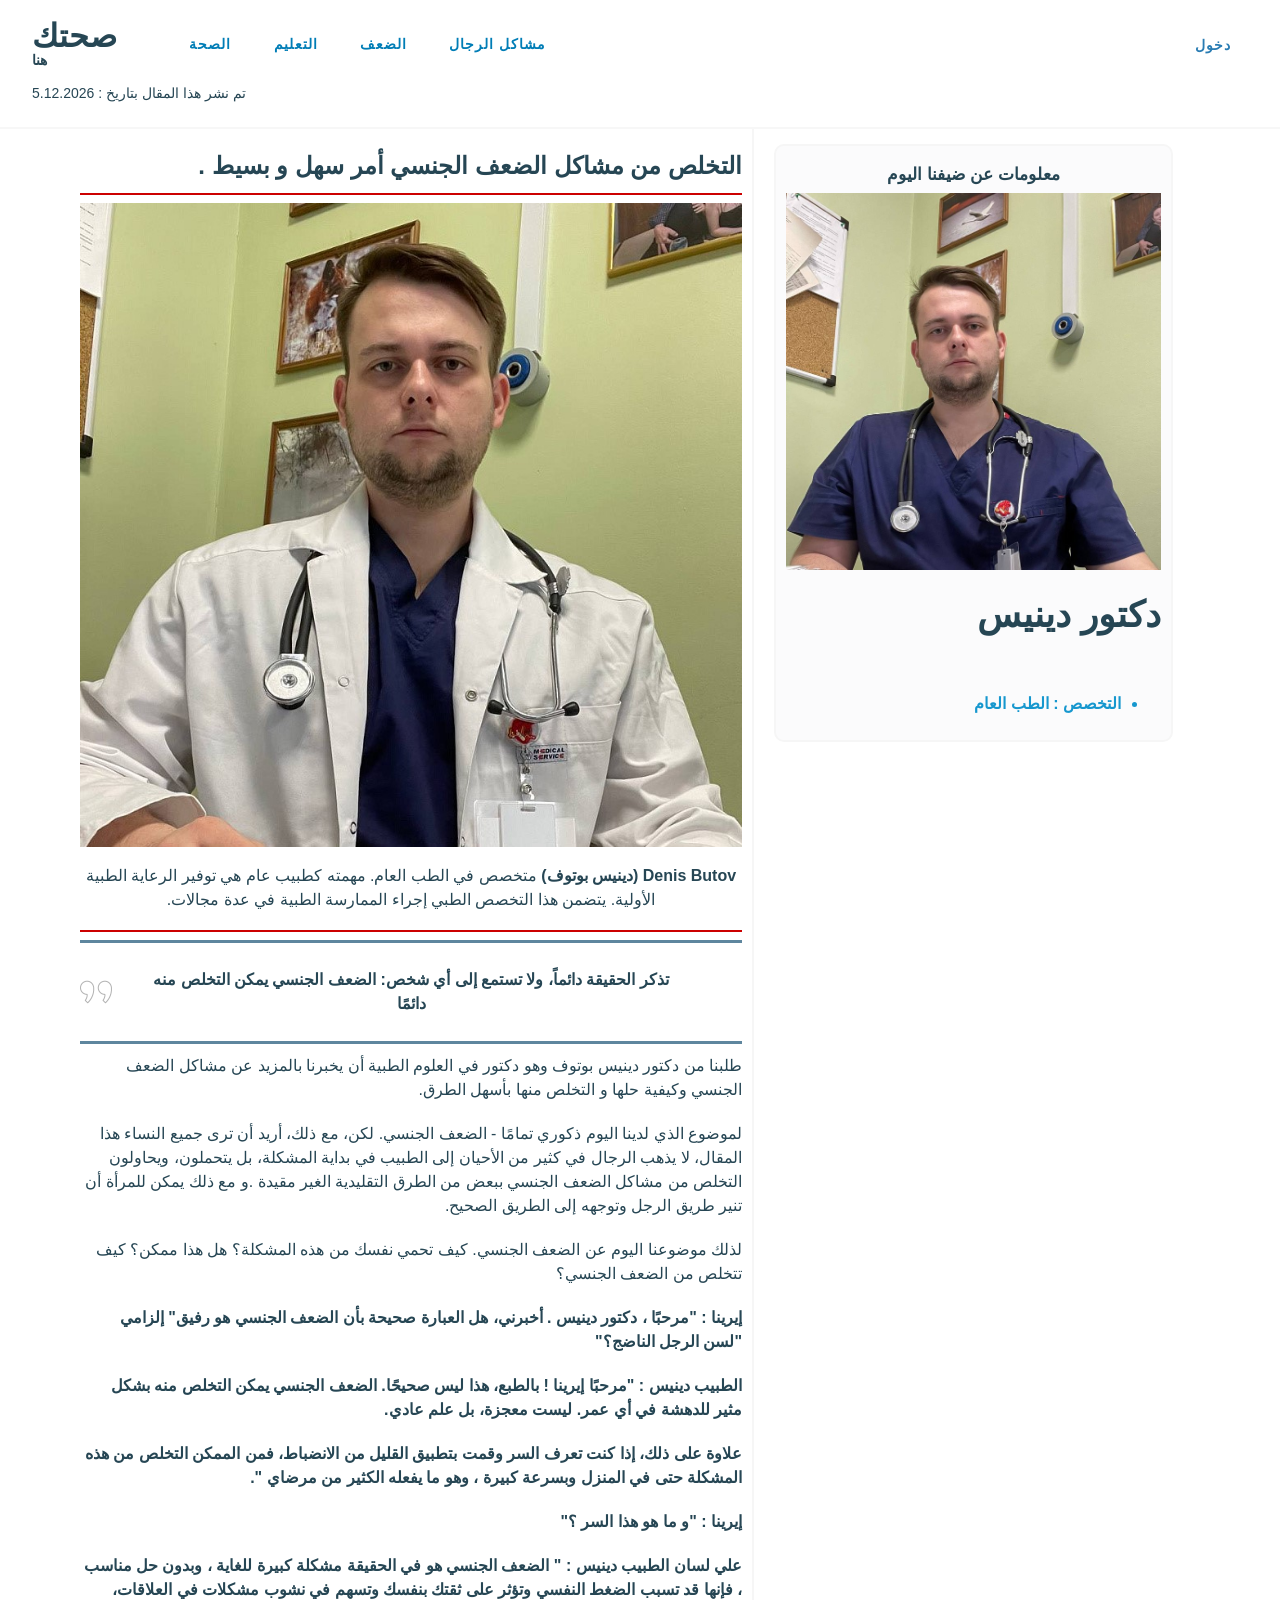
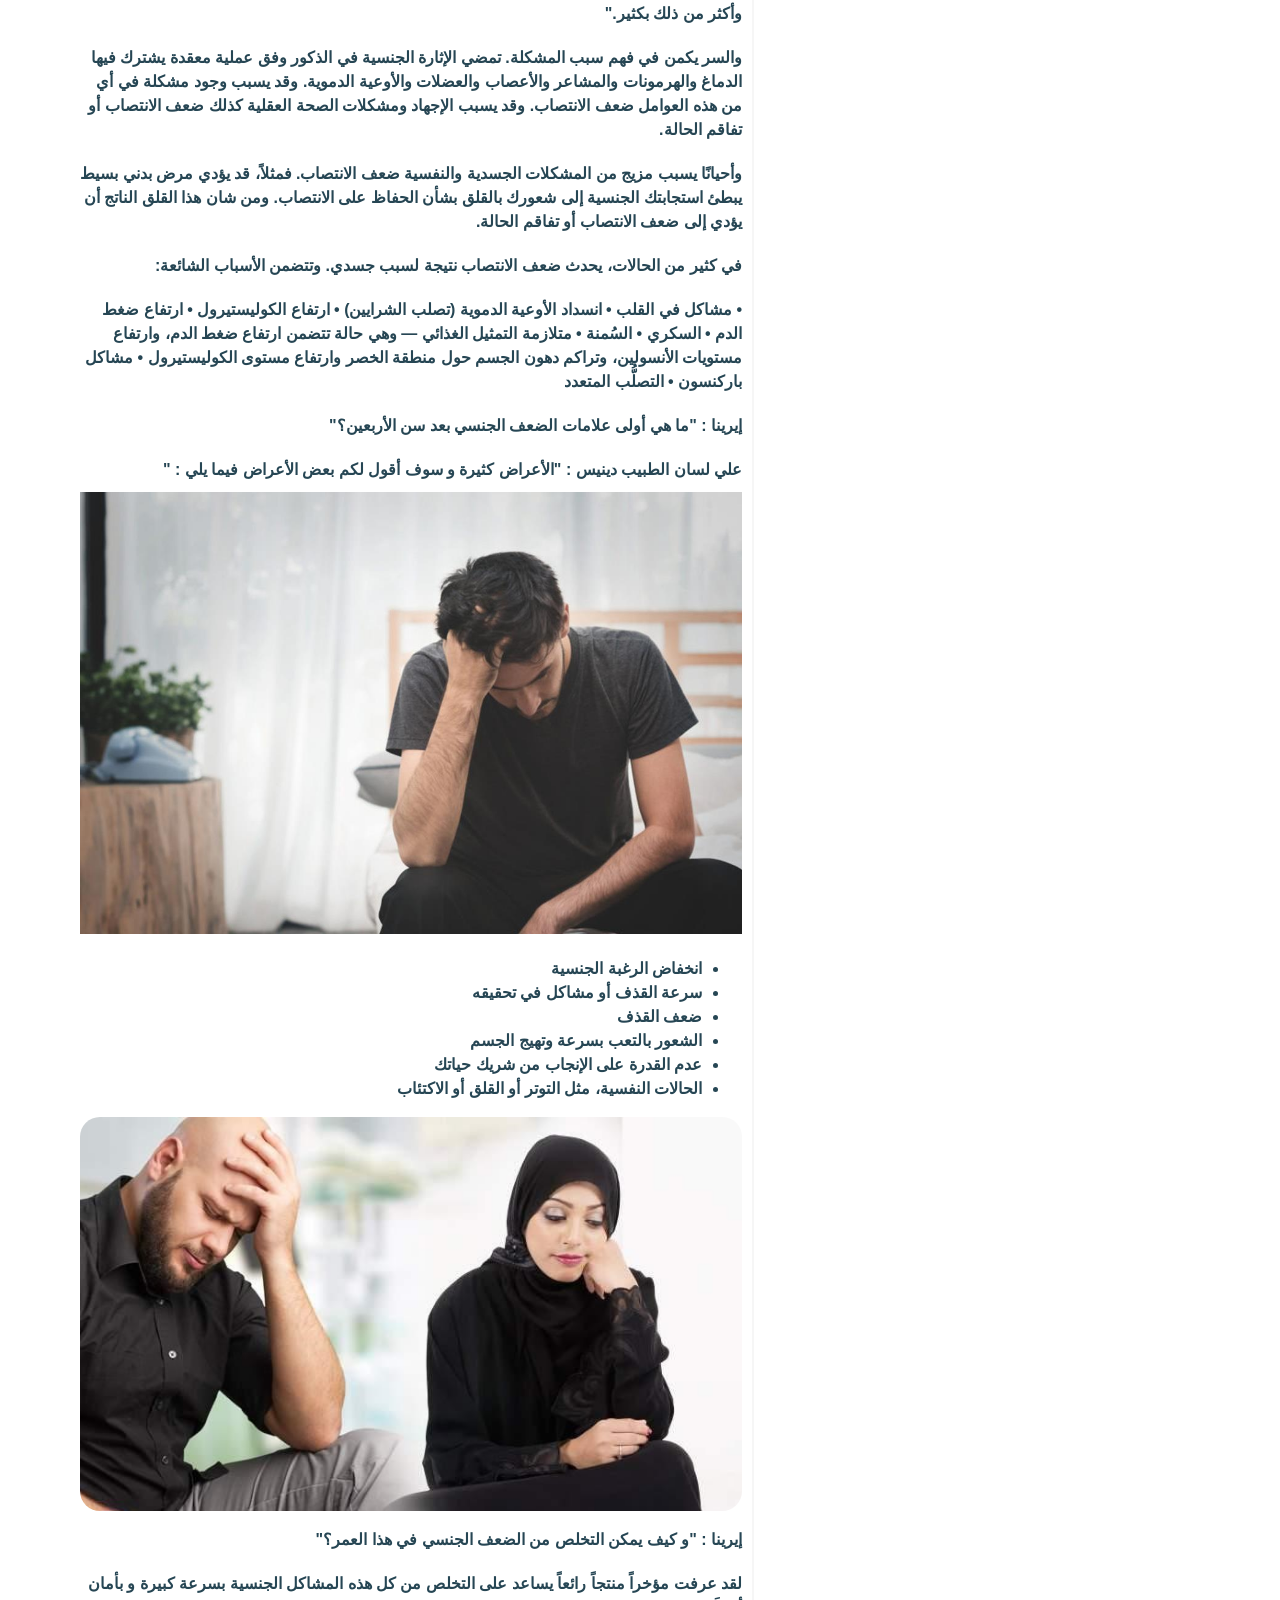
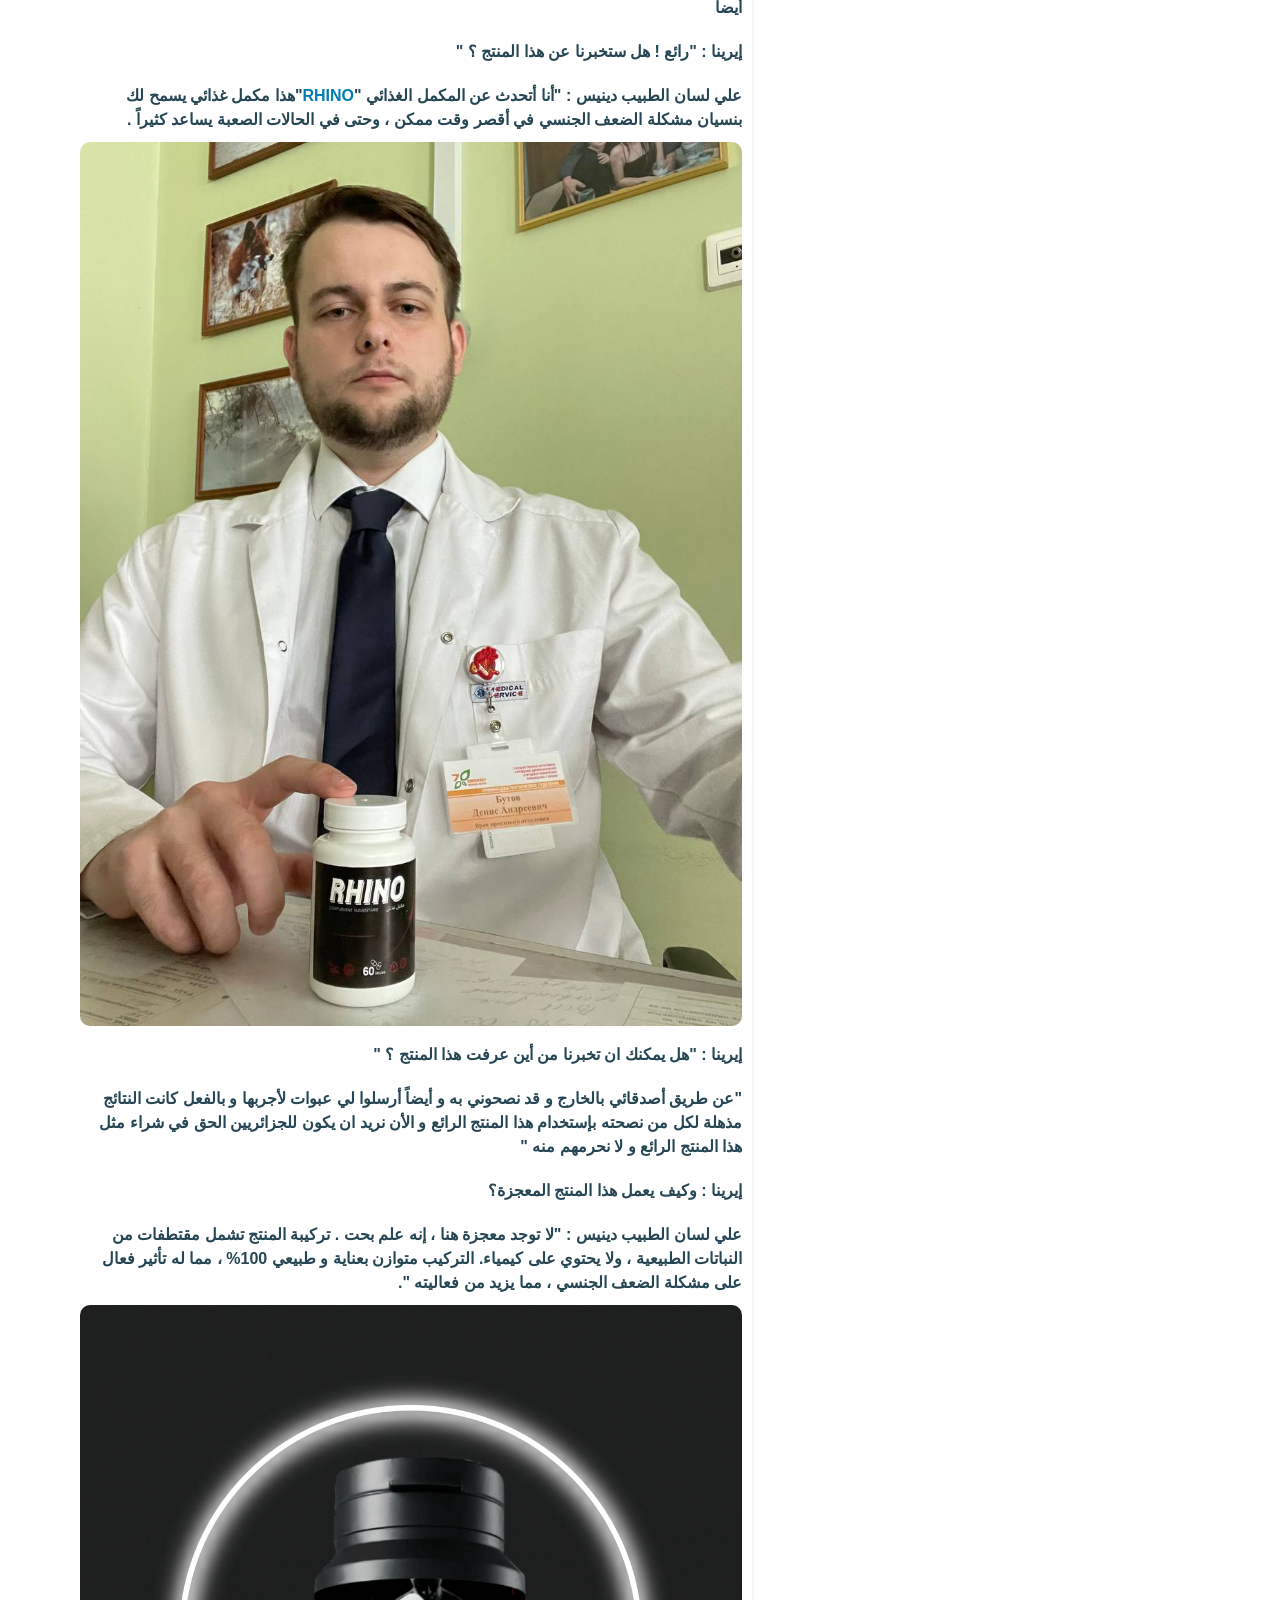
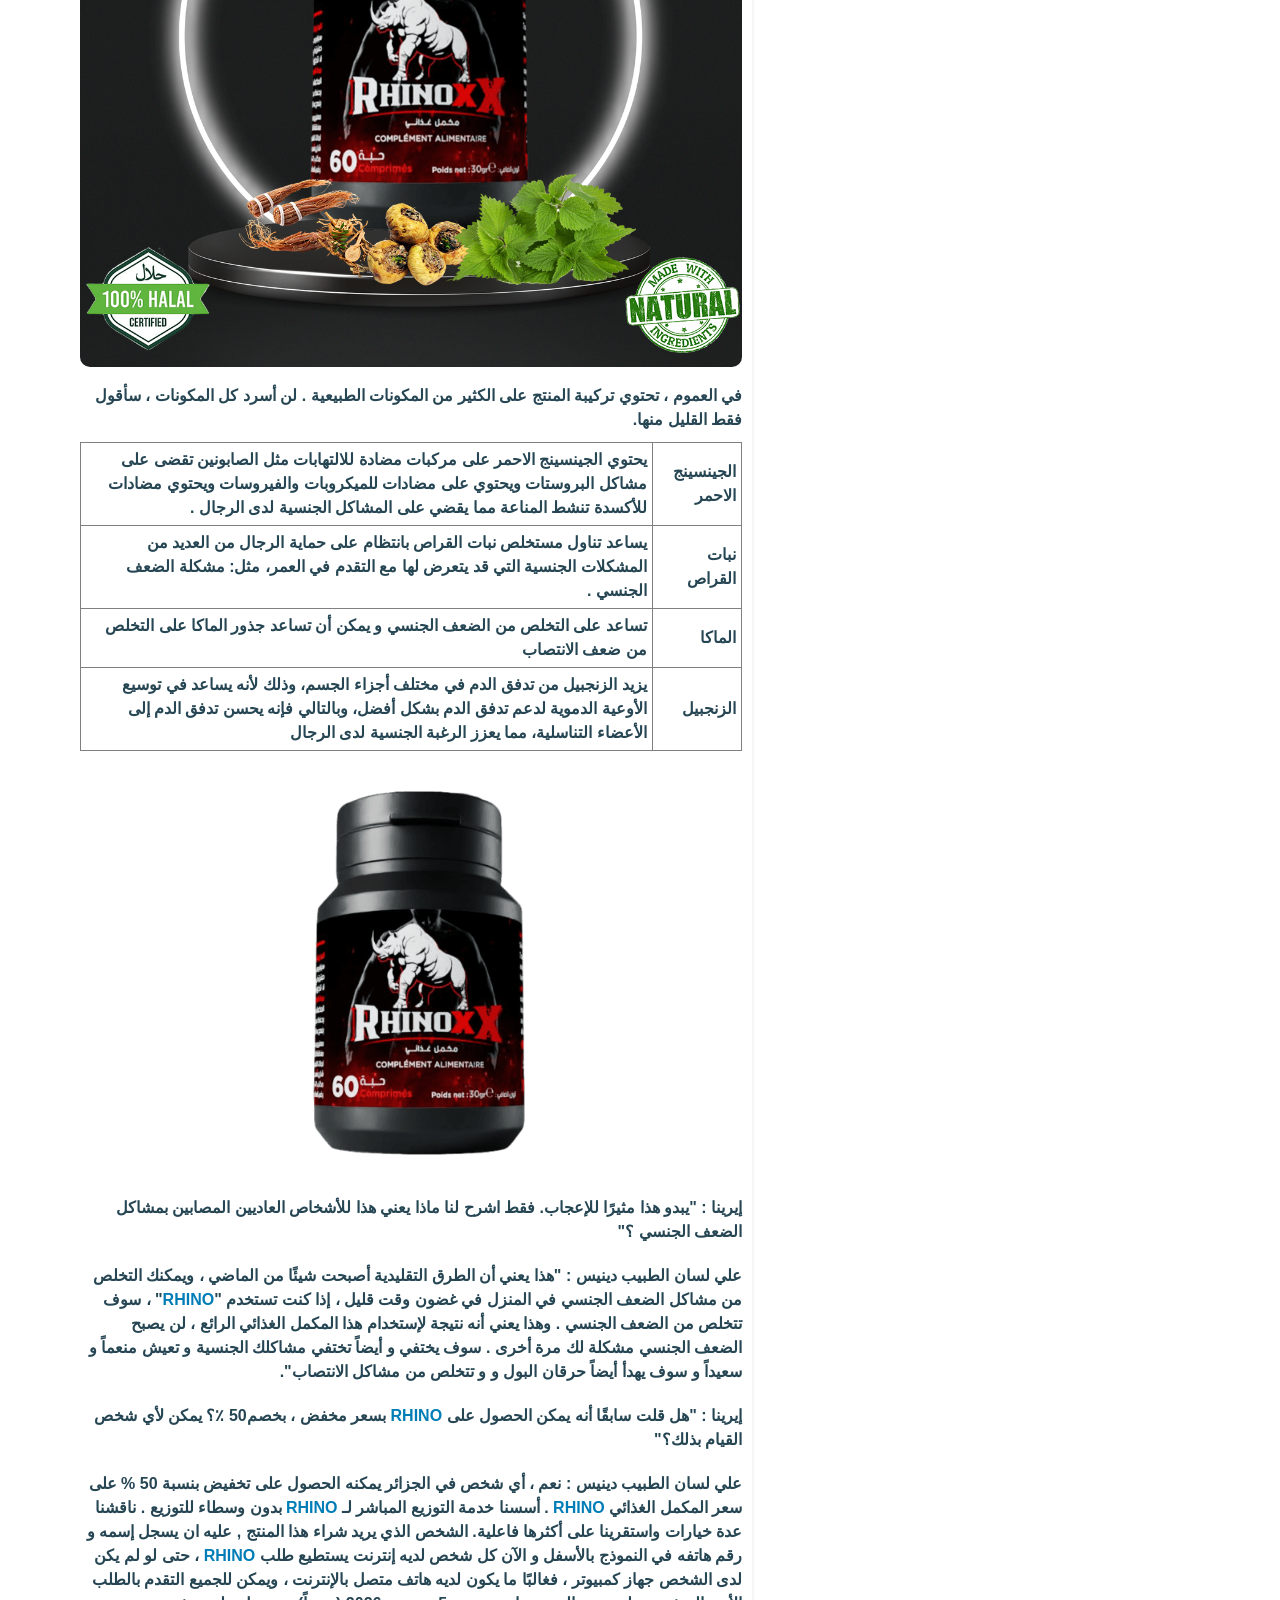
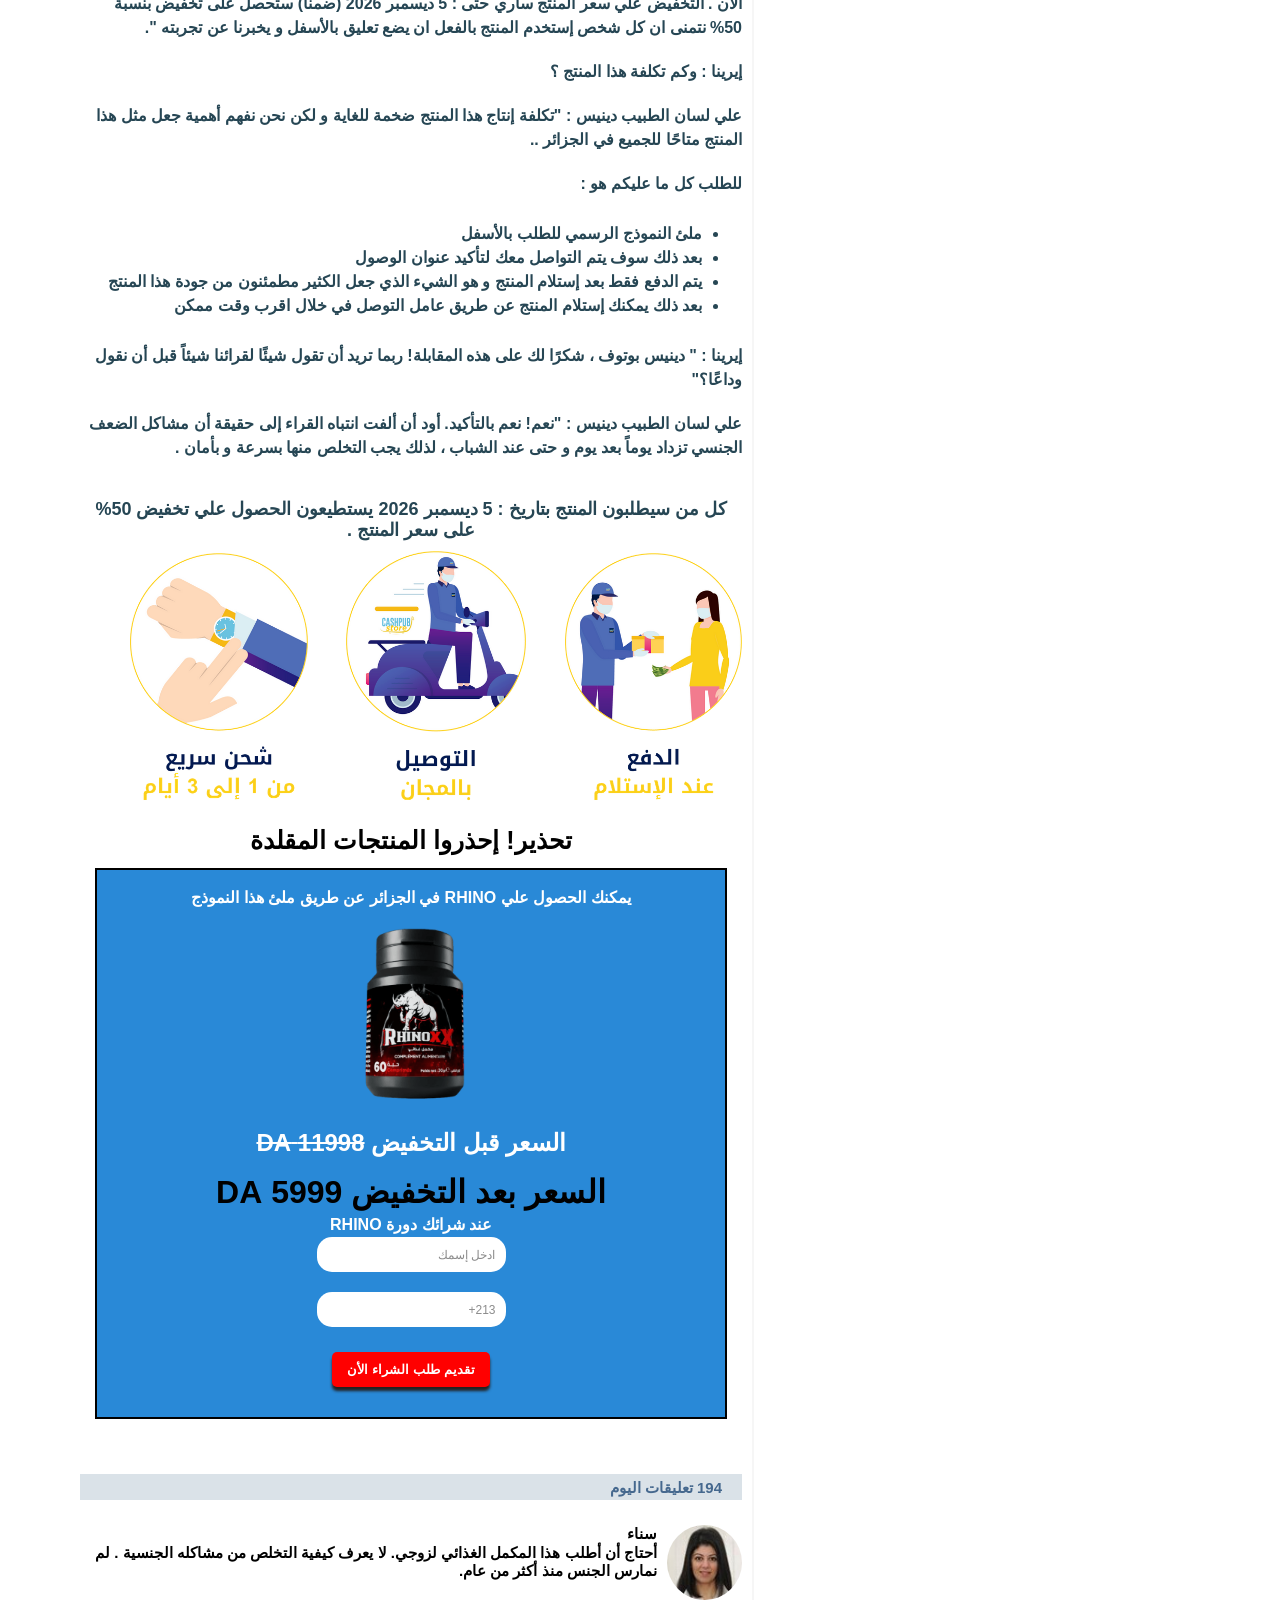
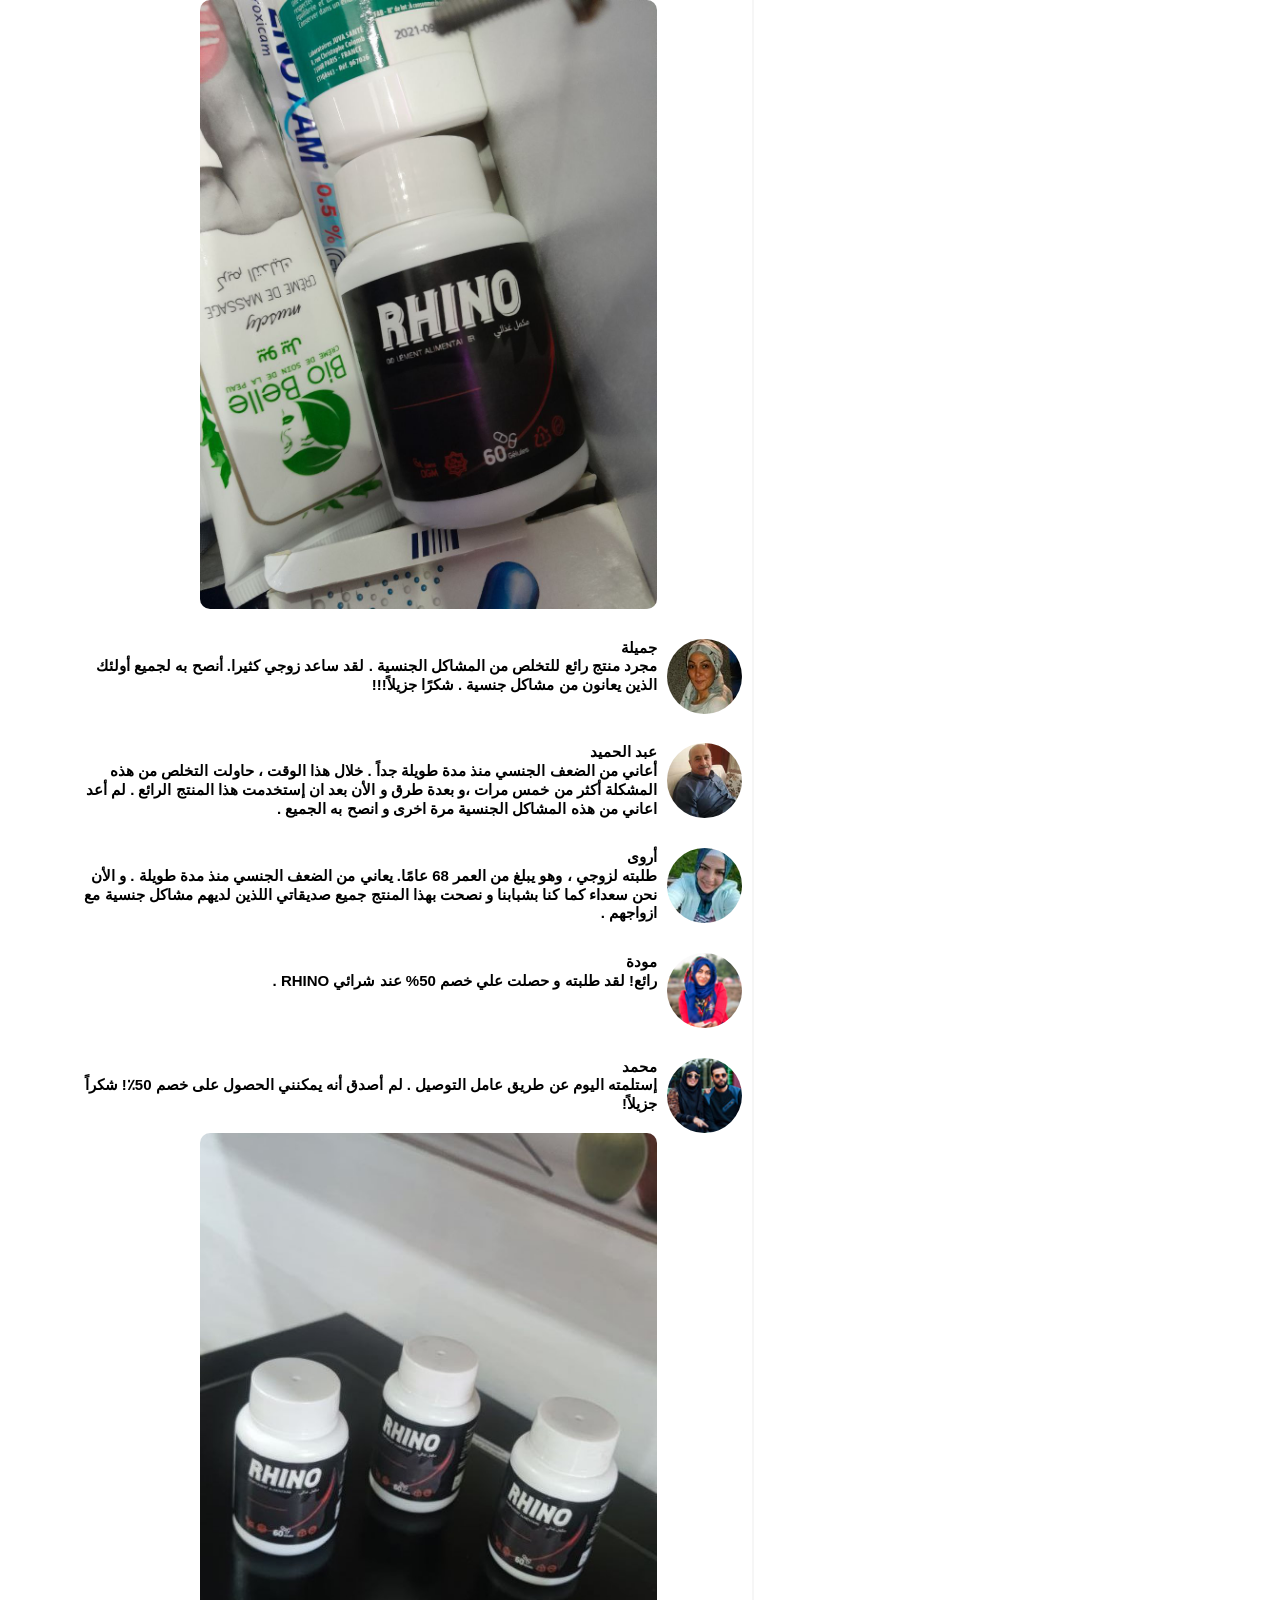
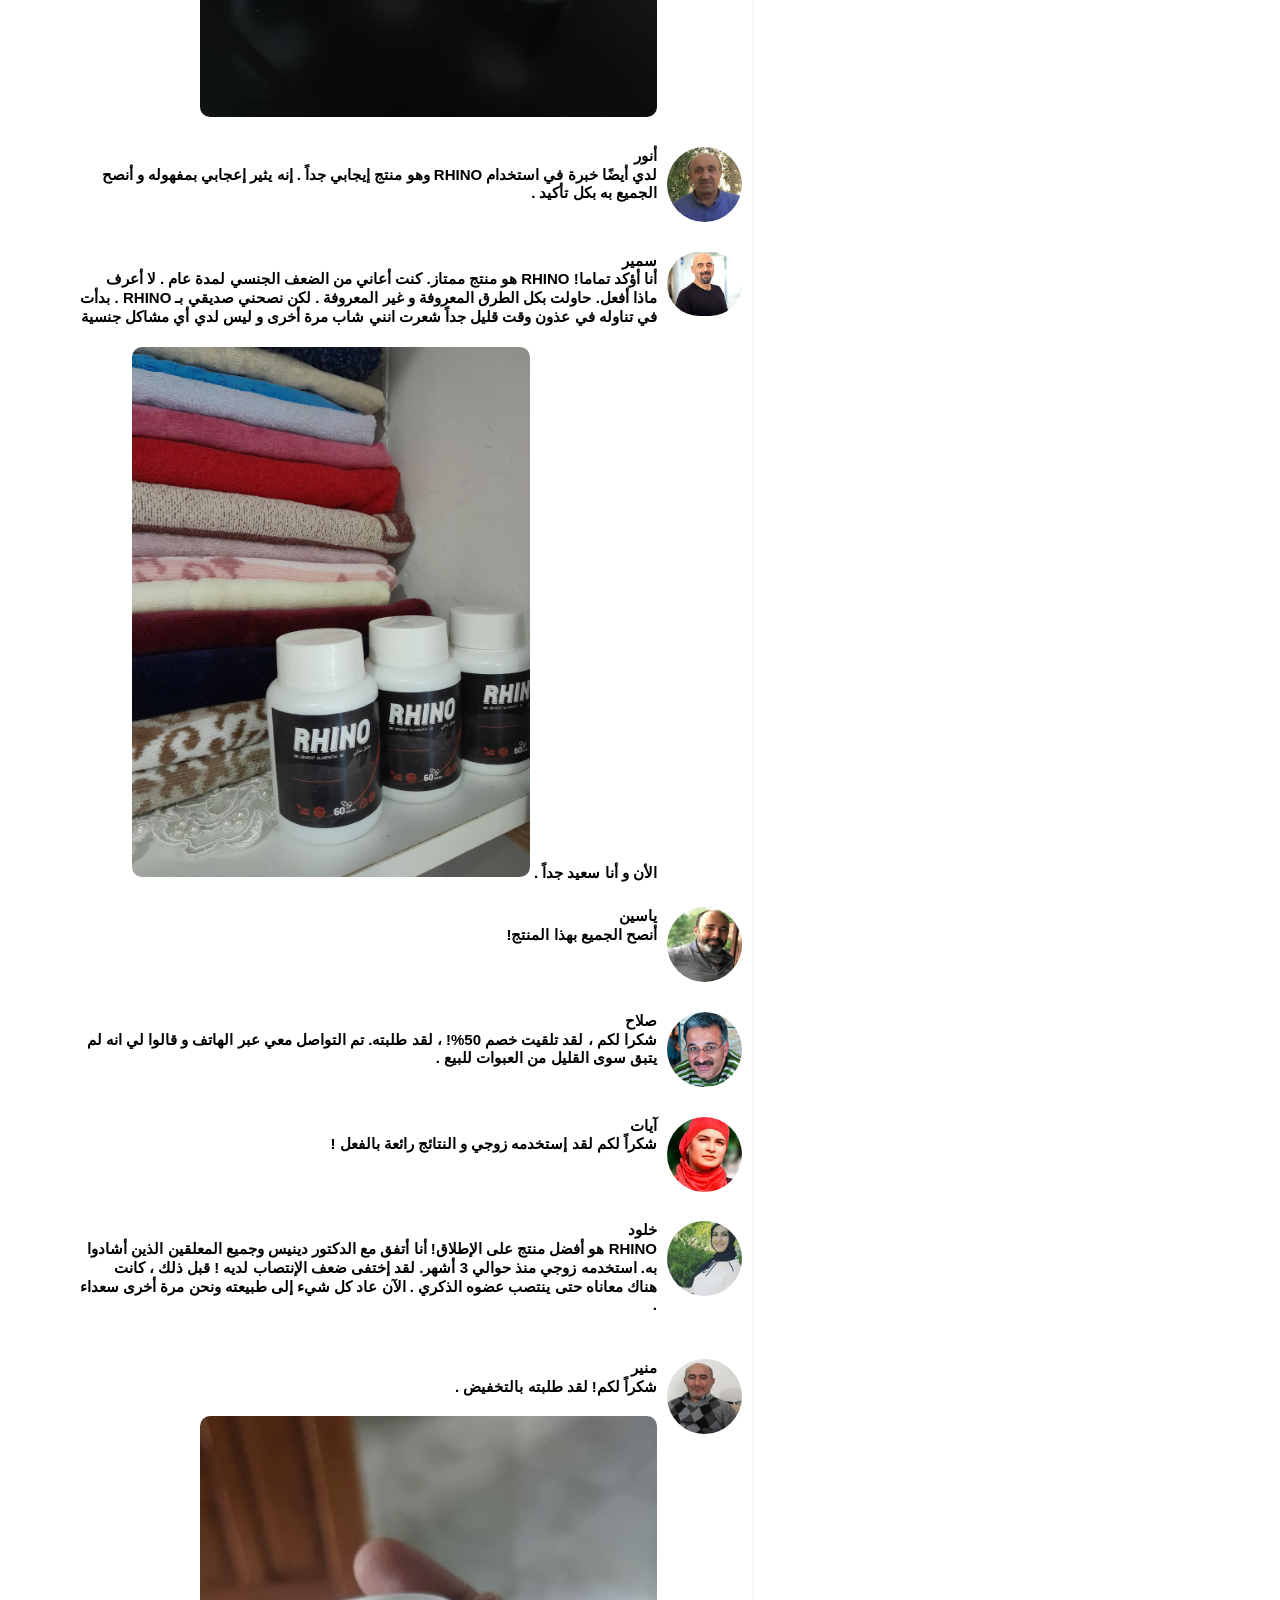
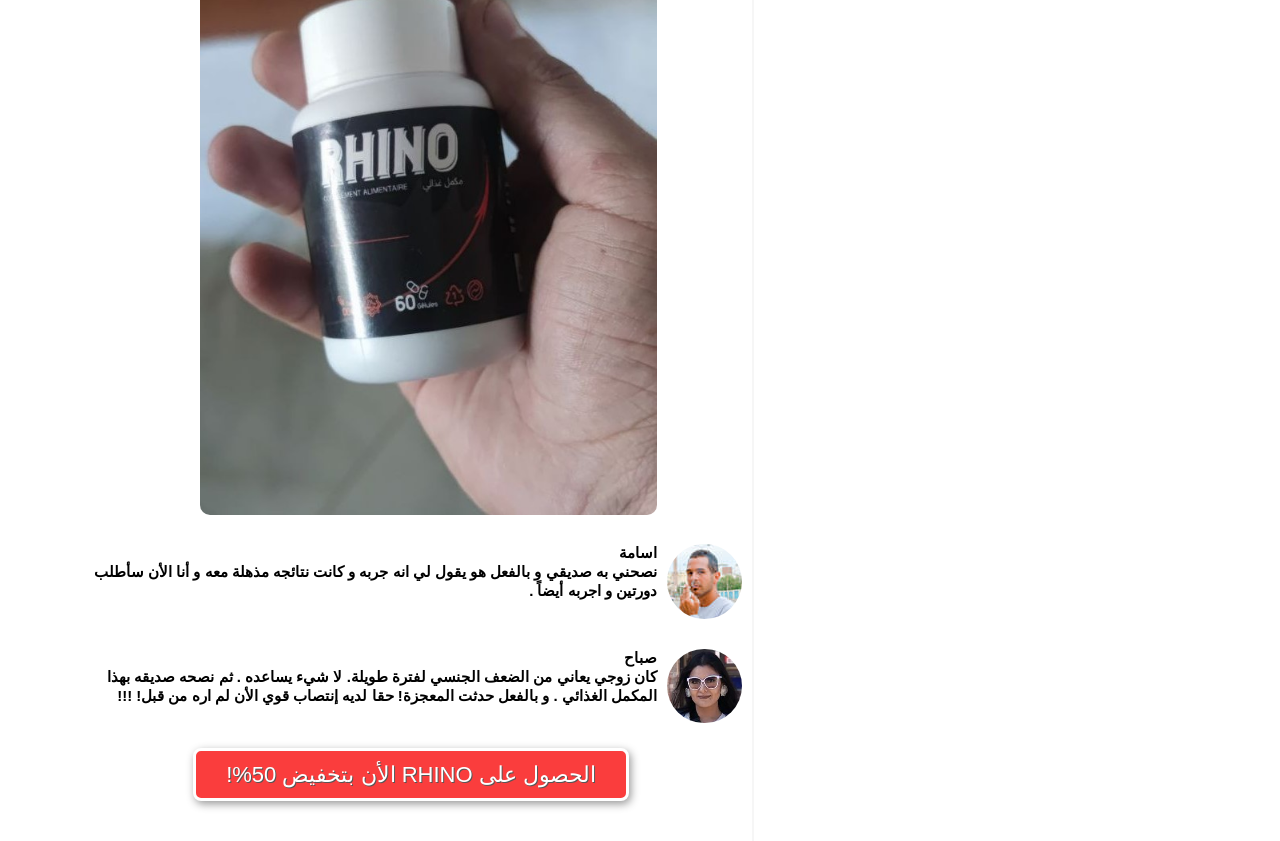
==== commit 142f51fc: "edited css" ====
--- a/index.html
+++ b/index.html
@@ -274,9 +274,9 @@
                 <table border="1">
                     <tbody>
                         <tr>
-                            <td>الخوخ الافريقي</td>
-                            <td>إن الخوخ الأفريقي يحتوي على مجموعة من العناصر الغذائية الهامة مثل الفيتامينات والألياف والبوتاسيوم، والتي   تساهم في دعم الصحة الجنسية  والمناعة. <br>
-                                يستخدم أيضاً   كمكمل غذائي عشبي؛ للمساهمة في التخلص من العديد من المشاكل الجنسيةو مشاكل  البروستات أيضاً.
+                            <td>  الجينسينج الاحمر   </td>
+                            <td>
+                               يحتوي الجينسينج الاحمر على مركبات مضادة للالتهابات مثل الصابونين تقضى على مشاكل البروستات ويحتوي على مضادات للميكروبات والفيروسات ويحتوي مضادات للأكسدة تنشط المناعة مما يقضي على المشاكل الجنسية لدى الرجال .
                             </td>
                         </tr>
                         <tr>
@@ -285,14 +285,15 @@
                             </td>
                         </tr>
                         <tr>
-                            <td> السيليكا الغروية </td>
-                            <td>السيليكا الغروية هي مادة معدنية تحتوي على الأوكسجين والهيدروجين تساعد في تخفيف الالتهابات التي قد تؤدي إلى تضخم البروستات و هذا من العوامل الرئيسية لمشكلات الضعف الجنسي  
+                            <td> الماكا    </td>
+                            <td>
+                               تساعد على التخلص من الضعف الجنسي و  يمكن أن تساعد جذور الماكا على التخلص من ضعف الانتصاب
                             </td>
                         </tr>
                         <tr>
-                            <td>ستيرات   المغنيسيوم</td>
-                            <td> يمكن أن تساعد في تخفيف الأعراض المرتبطة بمشاكل الضعف الجنسي و و مشاكل كثيرة أيضاً  مثل  : الصعوبة في التبول
-                                 والألم. كما  أن المغنيسيوم يساعد في تحسين الأداء الجنسي عن طريق تحسين صحة القلب والأوعية الدموية وزيادة مستويات الأكسجين في الجسم</td>
+                            <td>
+                                الزنجبيل</td>
+                            <td> يزيد الزنجبيل من تدفق الدم في مختلف أجزاء الجسم، وذلك لأنه يساعد في توسيع الأوعية الدموية لدعم تدفق الدم بشكل أفضل، وبالتالي فإنه يحسن تدفق الدم إلى الأعضاء التناسلية، مما يعزز الرغبة الجنسية لدى الرجال</td>
                         </tr>
                         
                        
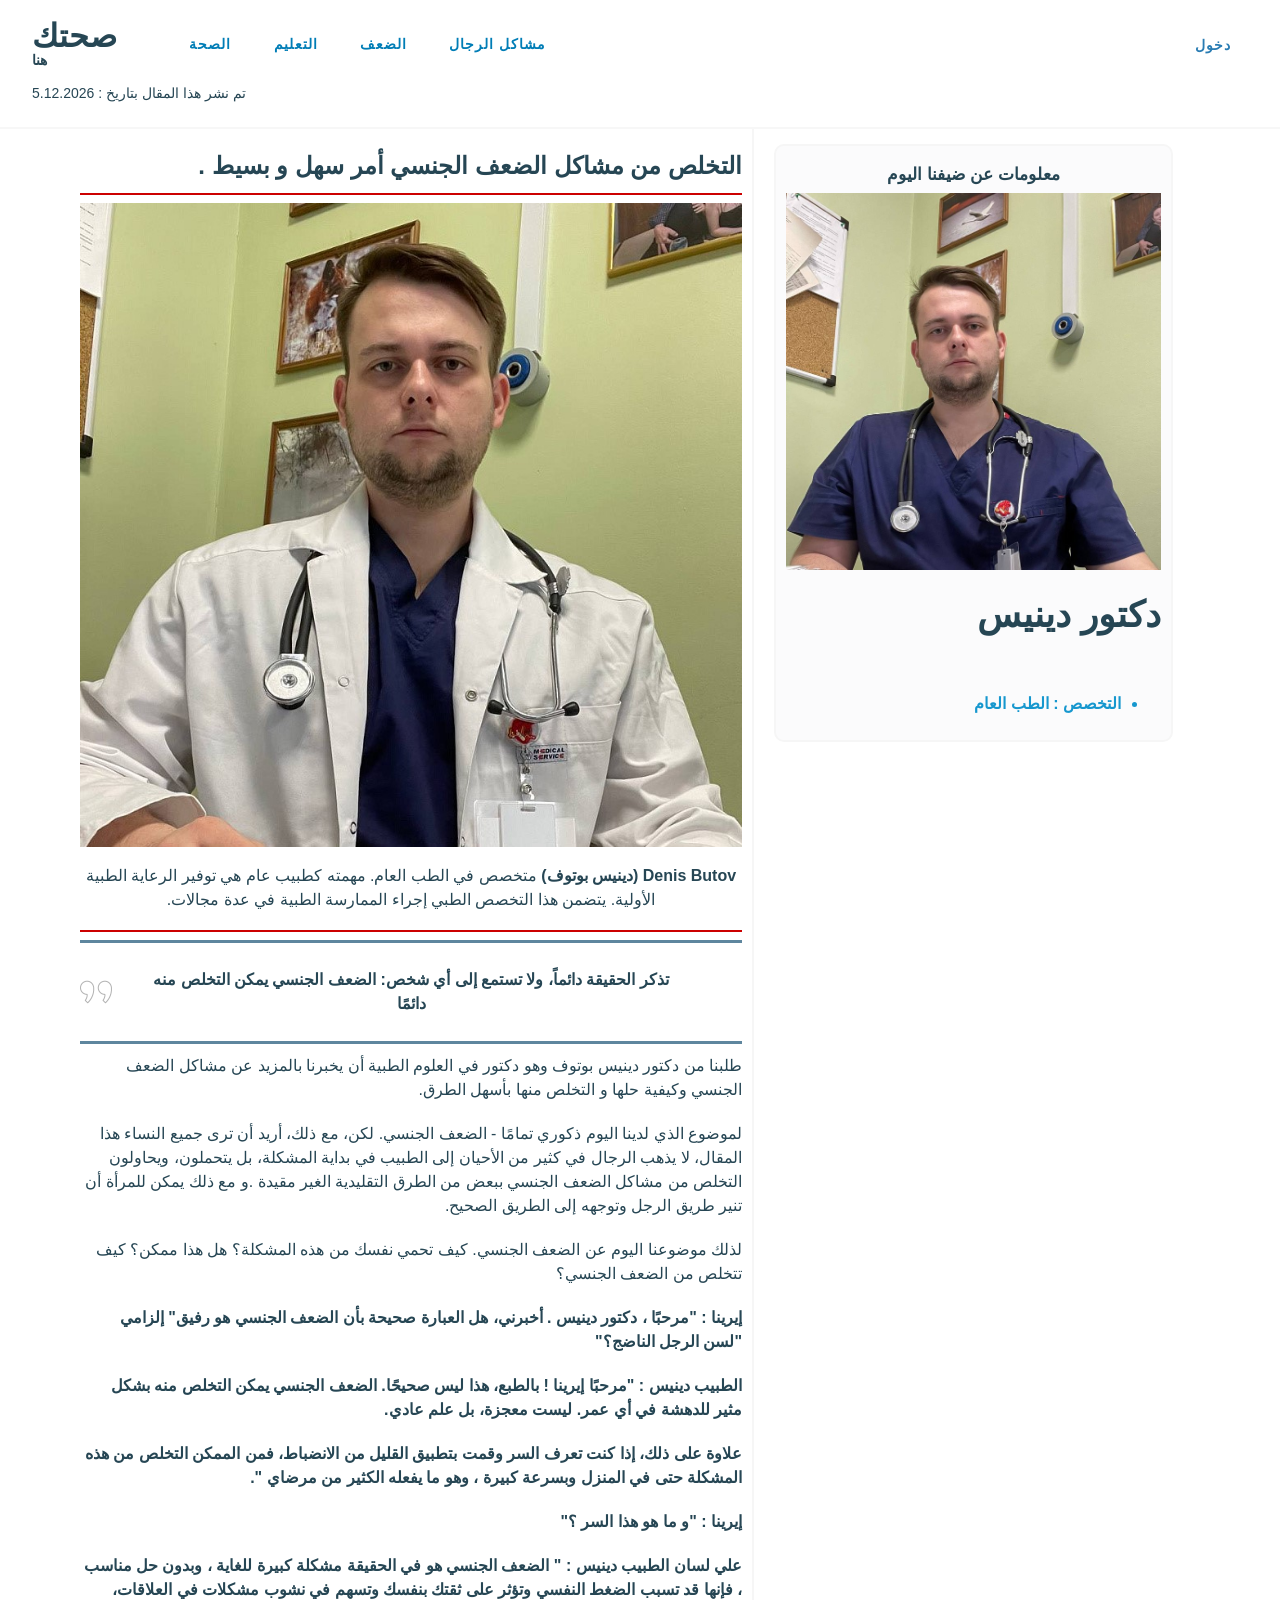
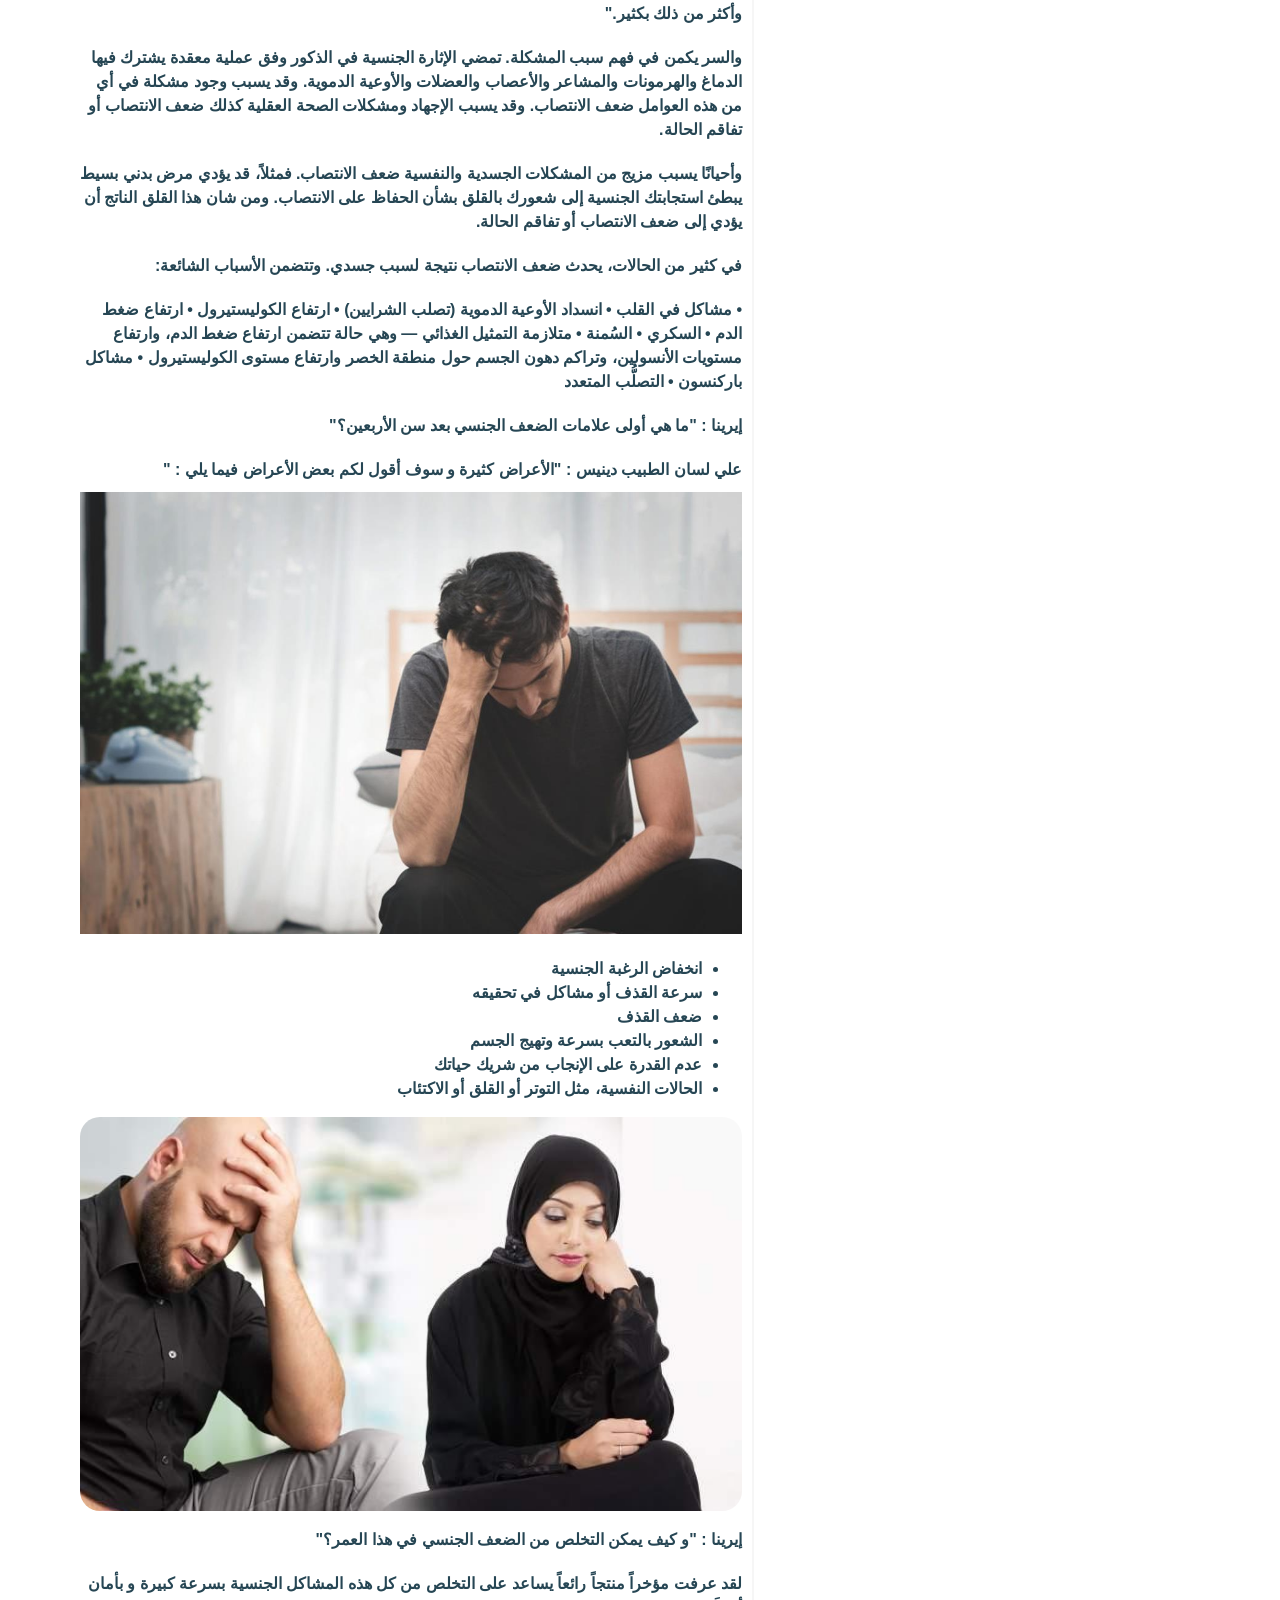
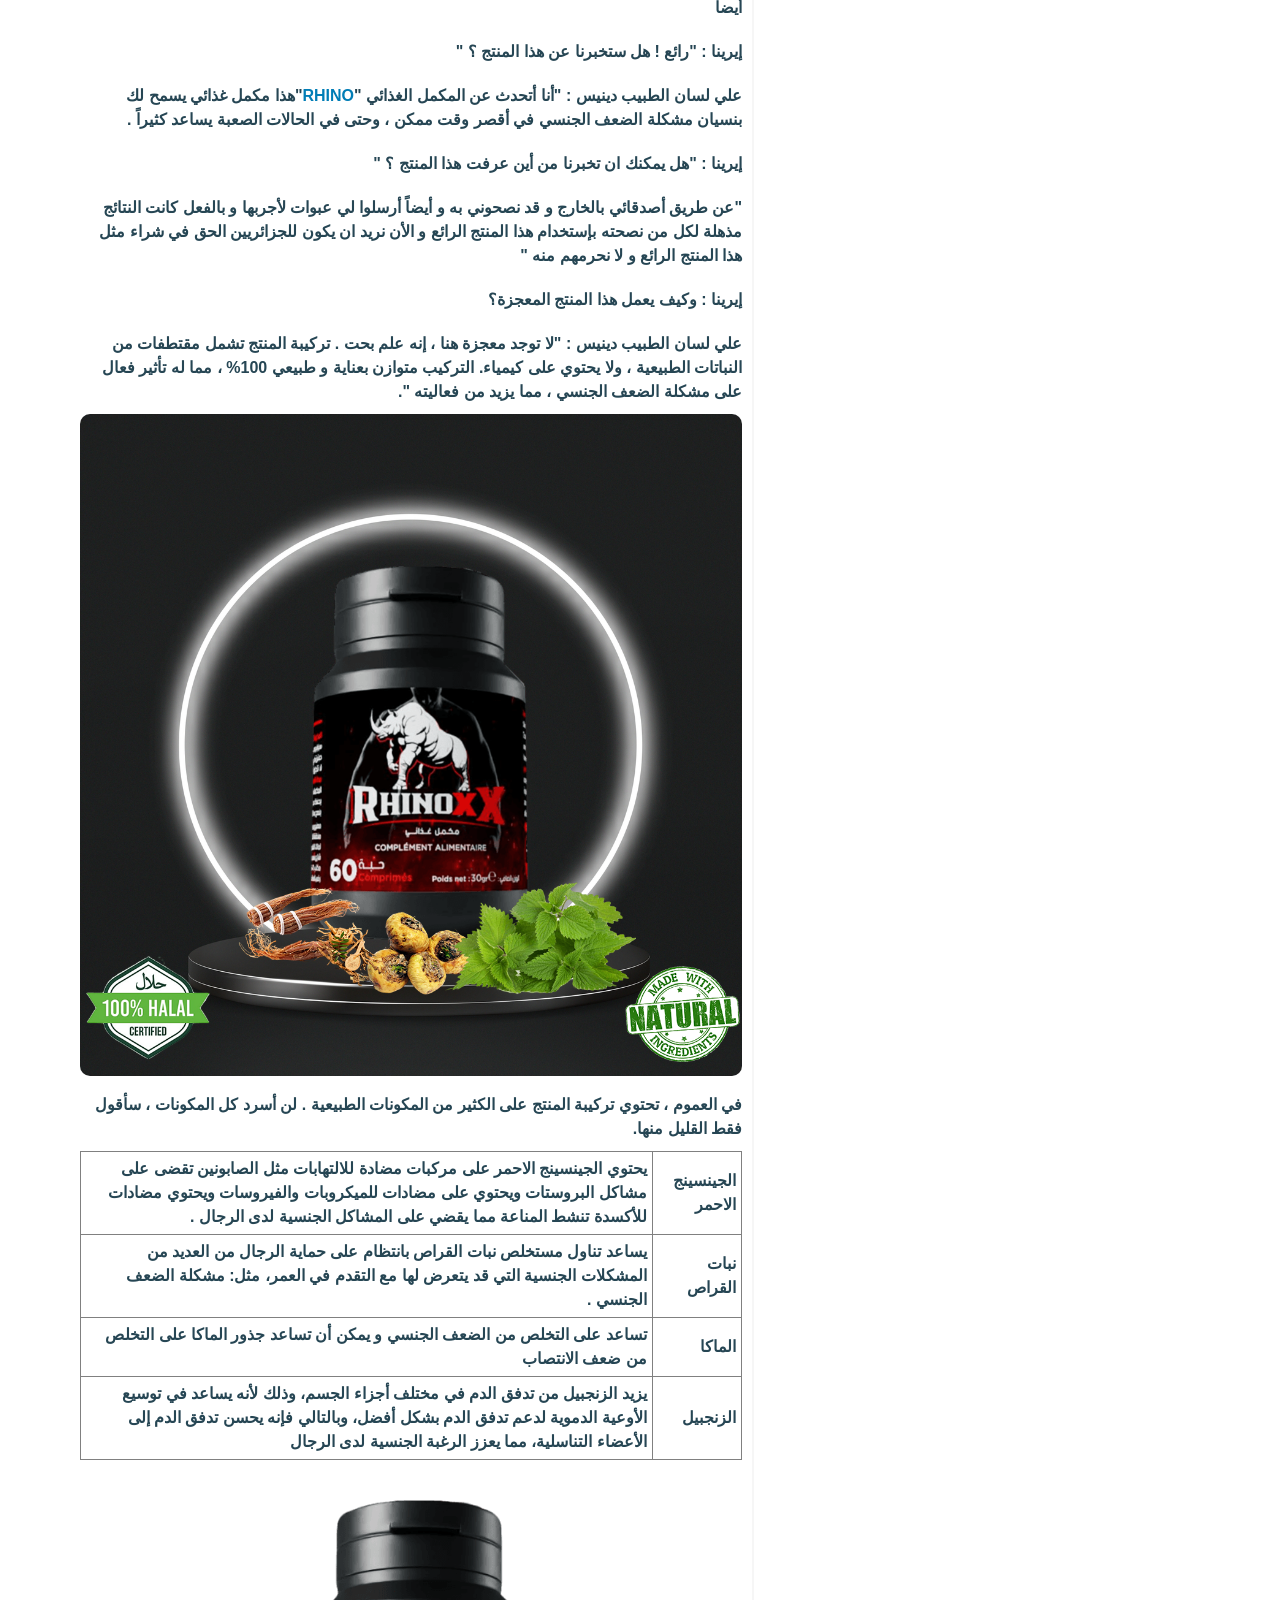
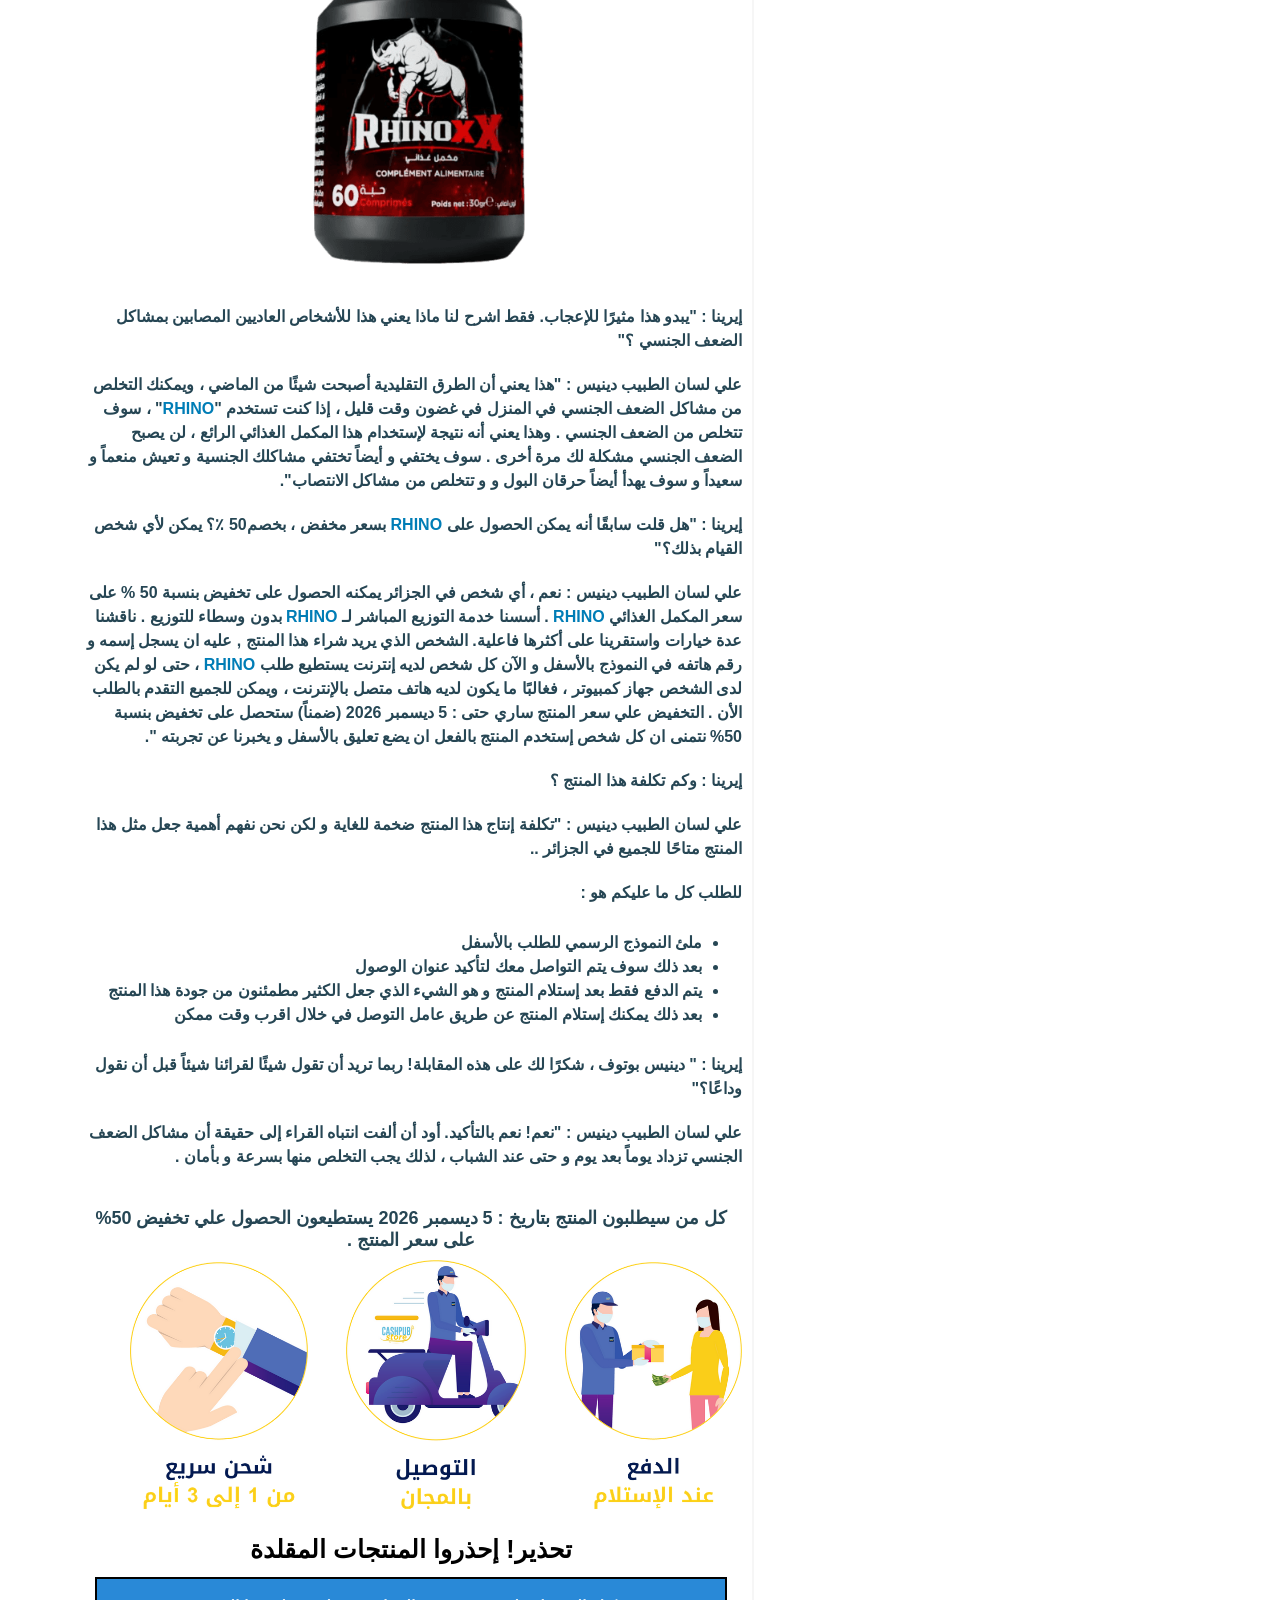
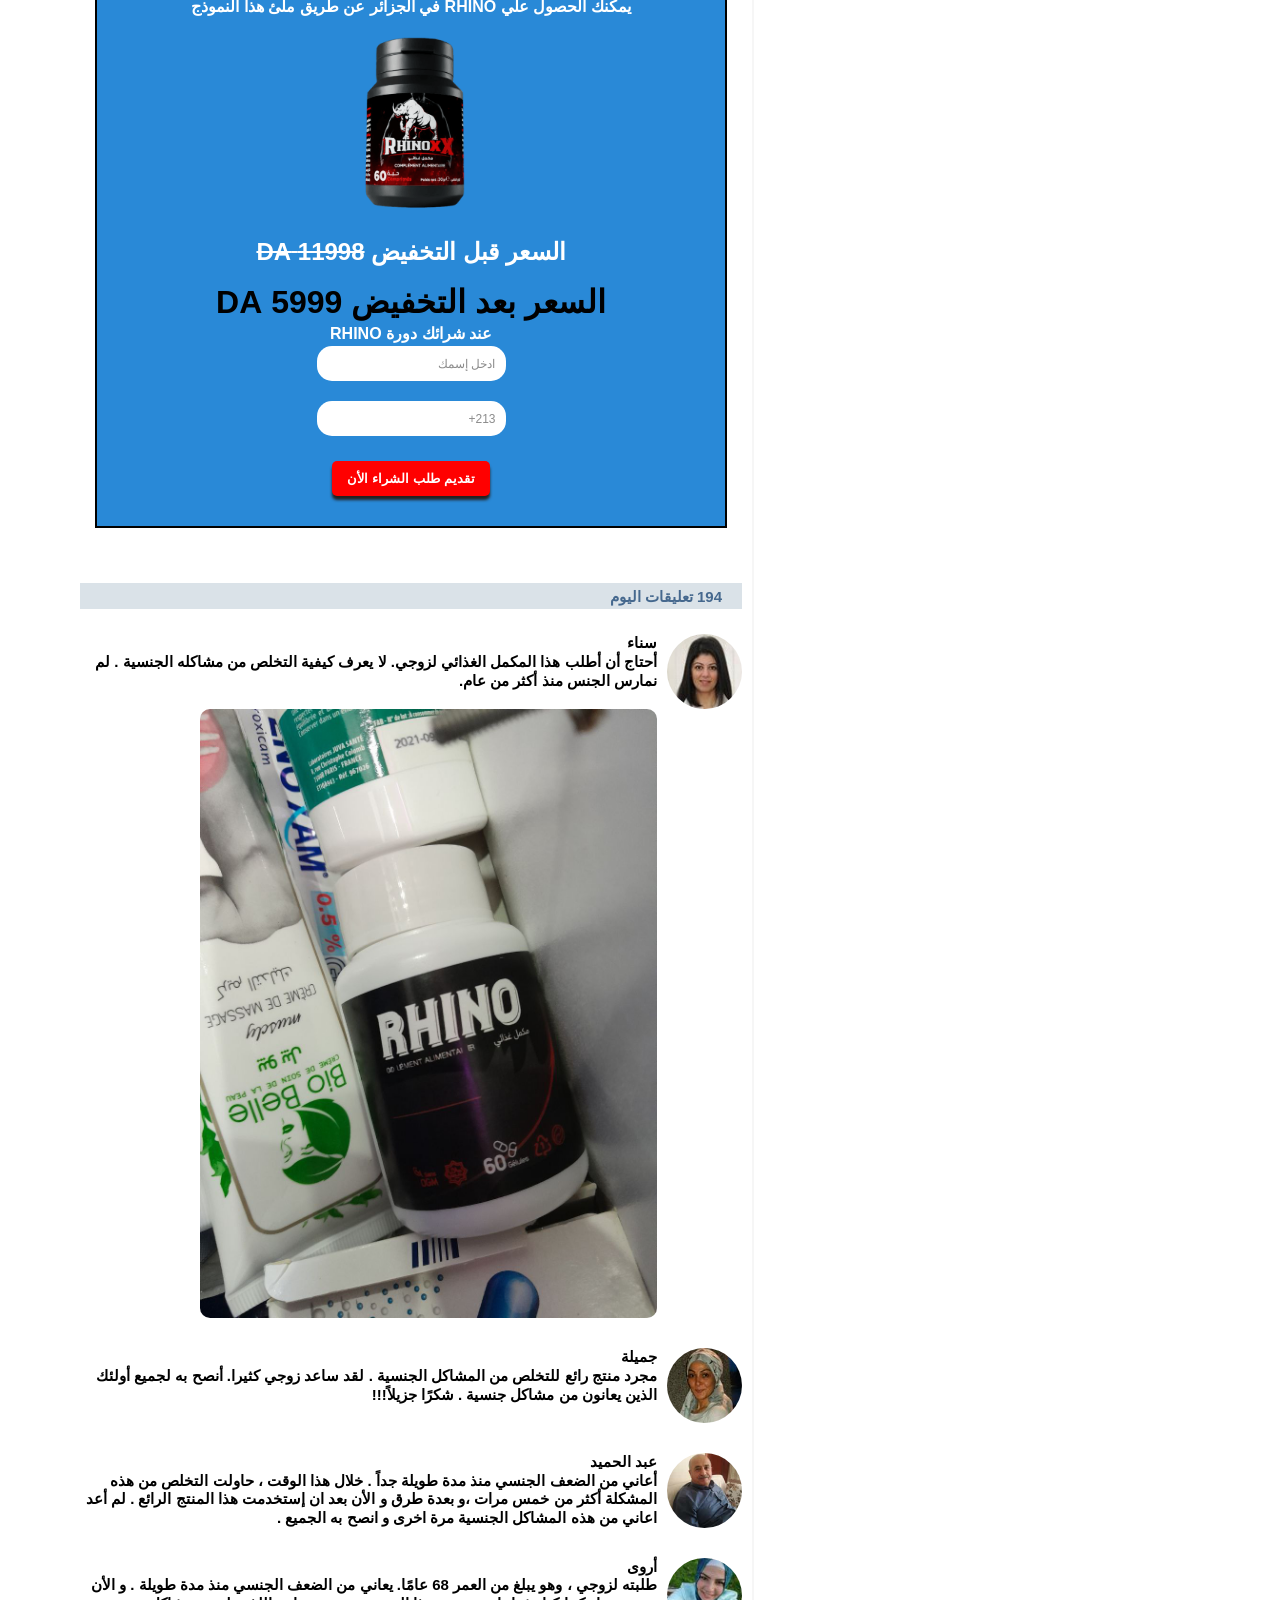
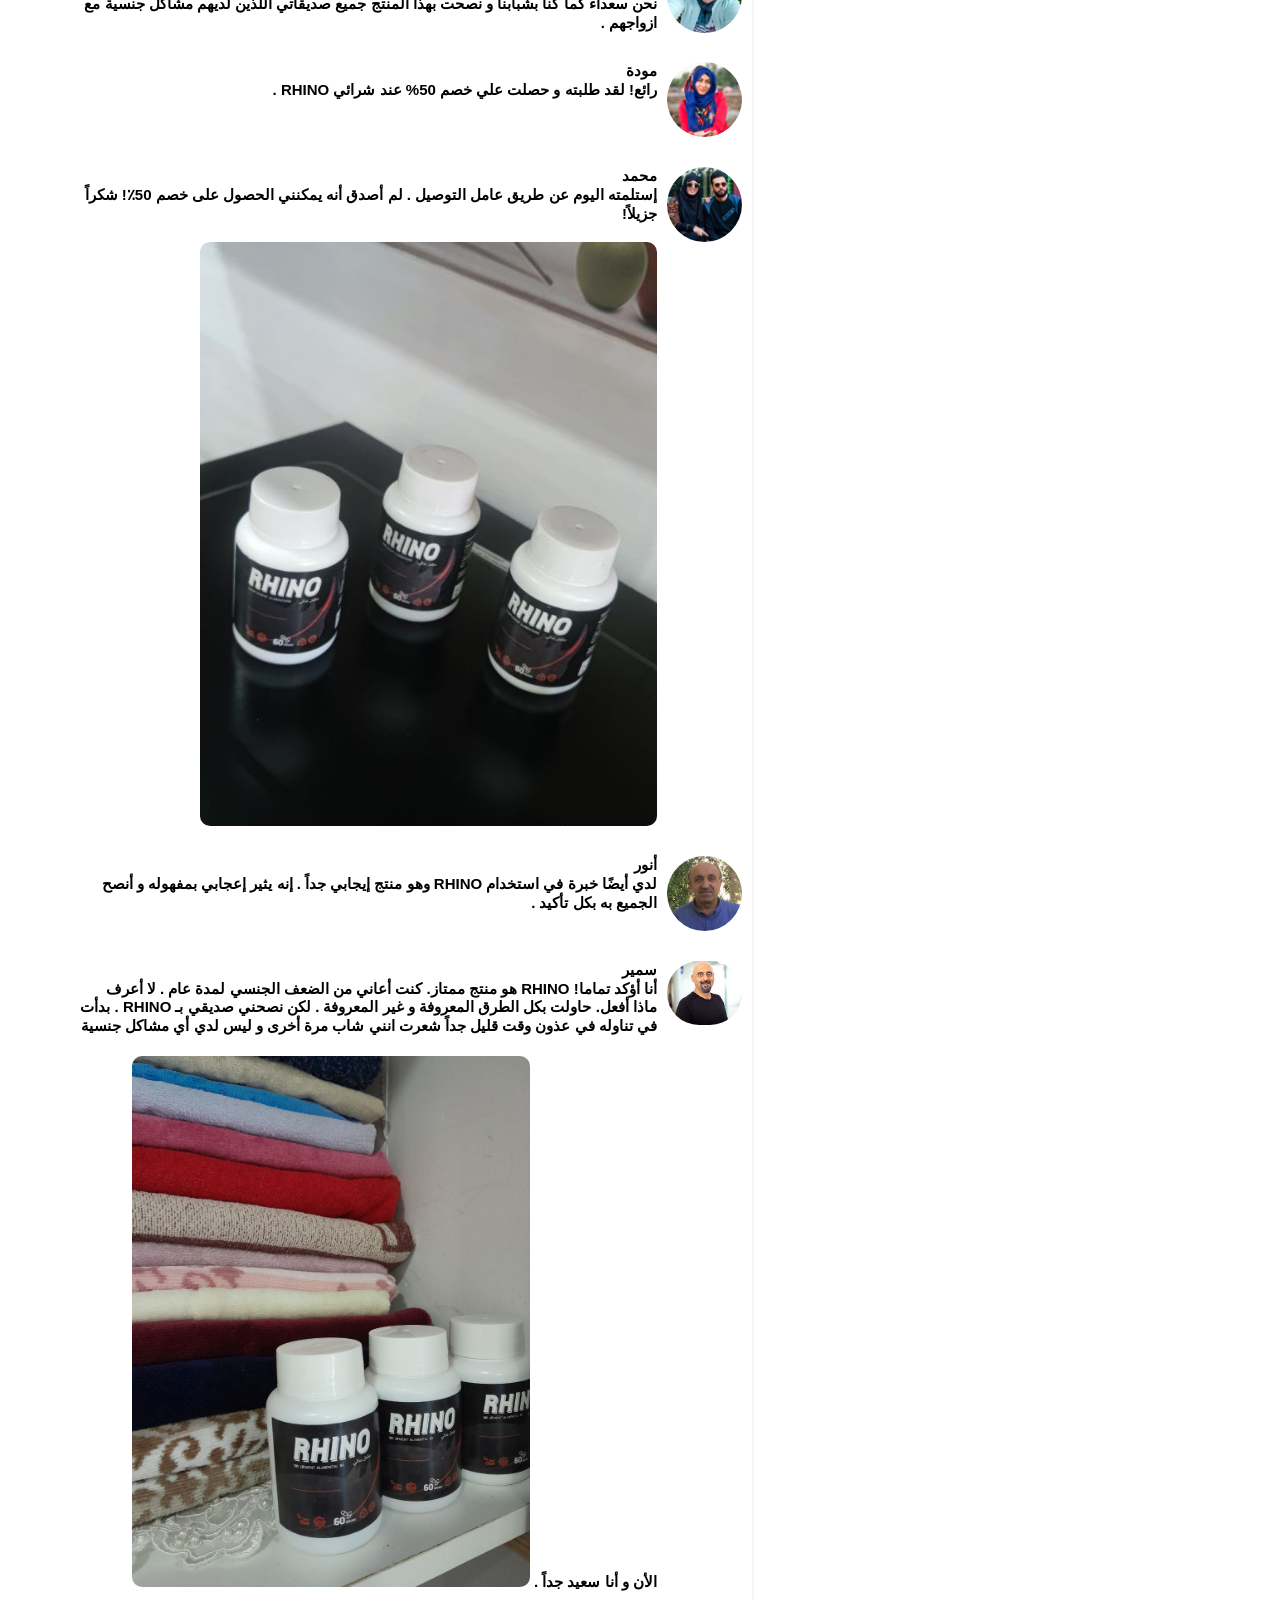
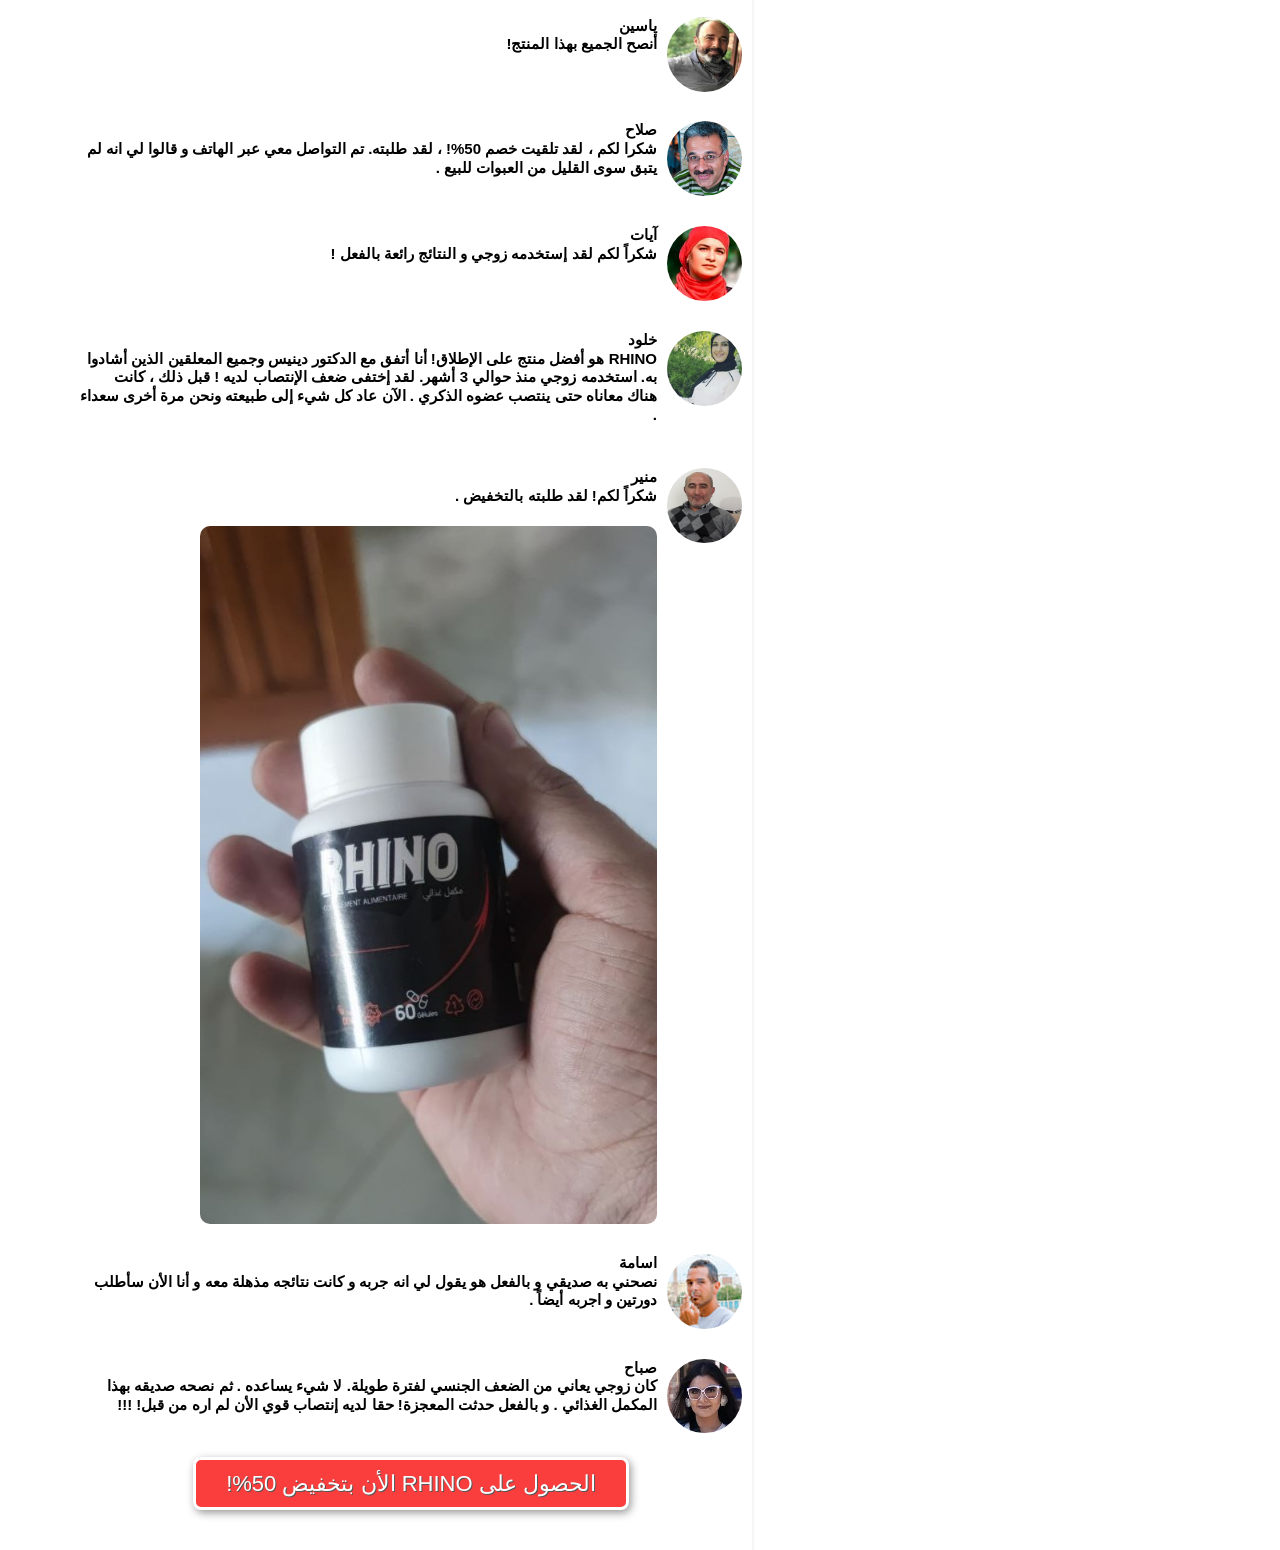
==== commit 103bdcdf: "edited css" ====
--- a/index.html
+++ b/index.html
@@ -256,9 +256,9 @@
                 
                 <p><strong>إيرينا : "رائع ! هل ستخبرنا  عن هذا المنتج  ؟ "</strong></p>
                 <p><strong>علي لسان الطبيب دينيس :</strong> "أنا أتحدث عن المكمل الغذائي    "<a href="#form">RHINO</a>"هذا مكمل غذائي  يسمح لك بنسيان مشكلة الضعف الجنسي  في أقصر وقت ممكن ،  وحتى في  الحالات الصعبة      يساعد كثيراً .</p>
-                <div style="text-align: center;">
+                <!-- <div style="text-align: center;">
                     <img style="max-width: 100%; border-radius: 10px;" src="المشاكل الجنسية و كيفية التخلص منها_files/doc.jpg" alt="">
-                </div>
+                </div> -->
                 <p><strong>إيرينا : "هل يمكنك ان تخبرنا من أين عرفت هذا المنتج  ؟ "</strong></p>
                 <p>
                     "عن طريق أصدقائي  بالخارج و قد نصحوني به و أيضاً أرسلوا لي عبوات لأجربها و بالفعل كانت النتائج مذهلة لكل من نصحته بإستخدام هذا المنتج الرائع  و الأن نريد ان يكون 
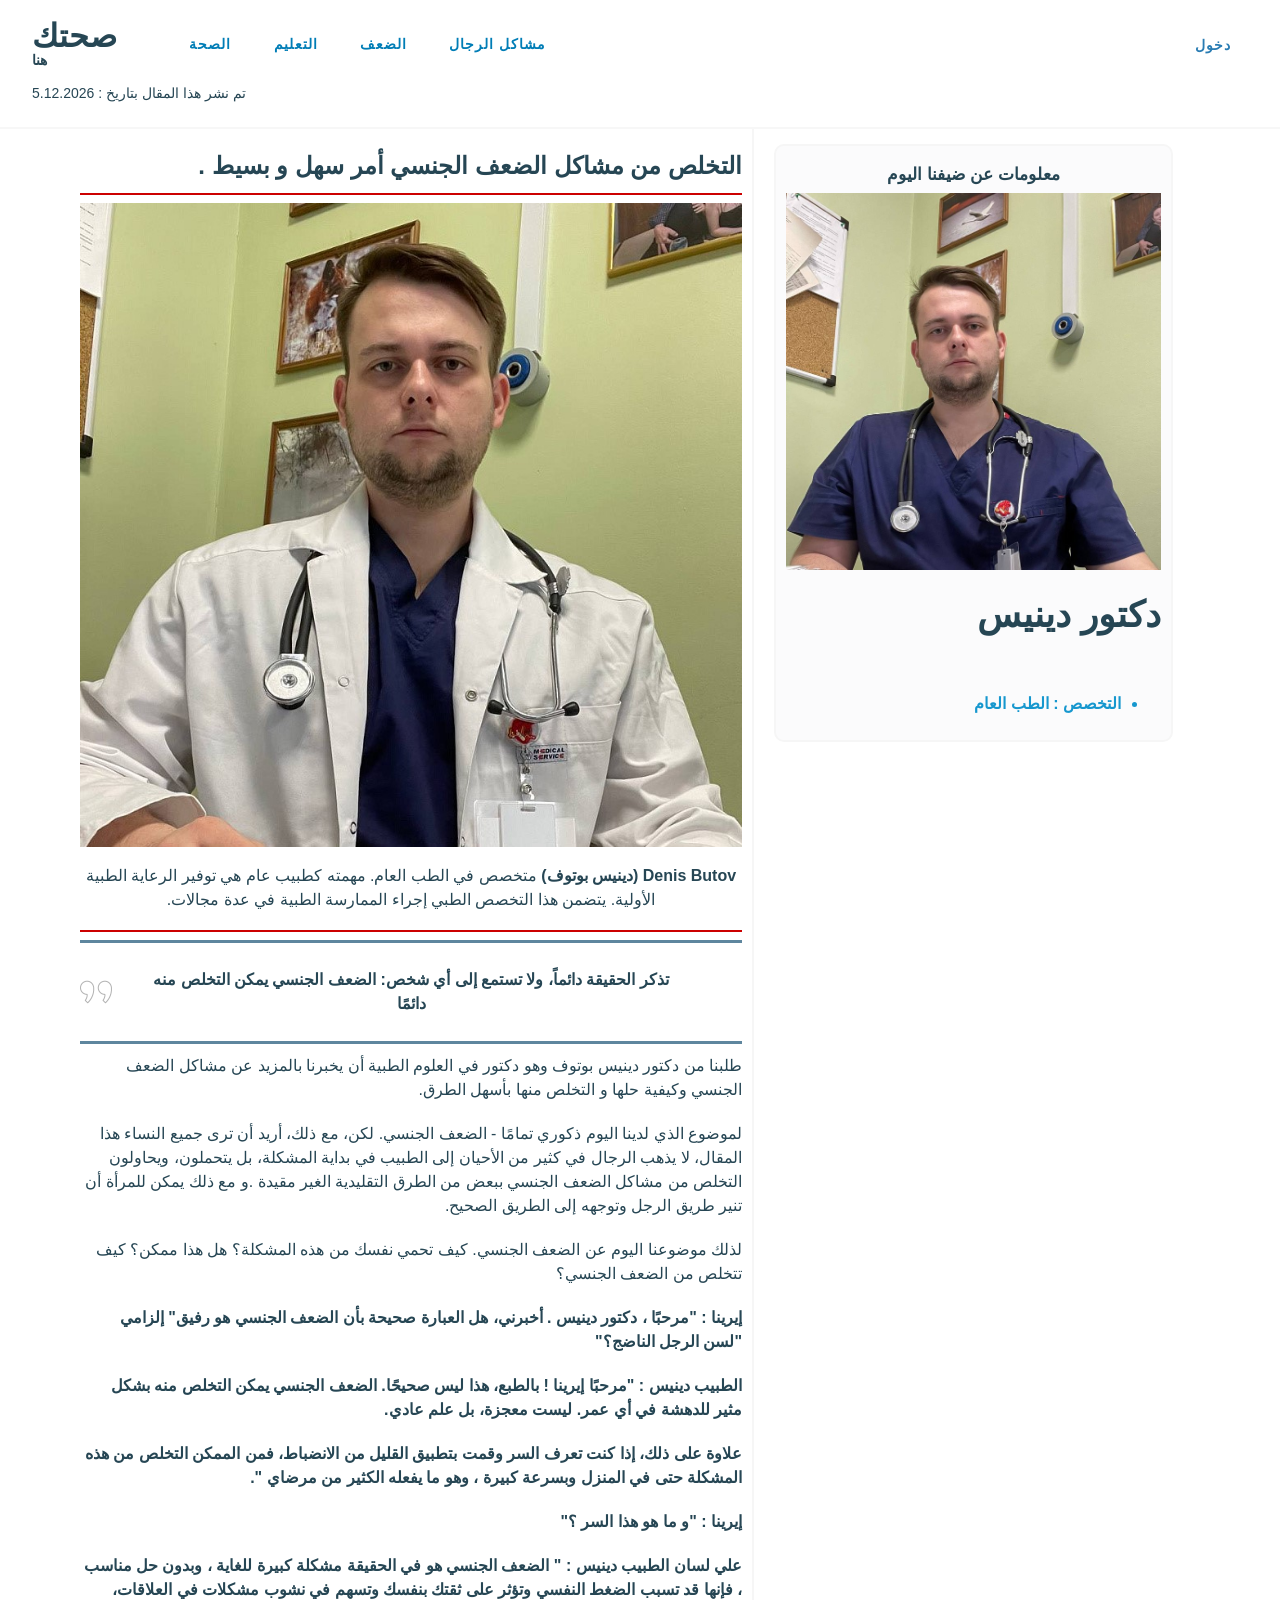
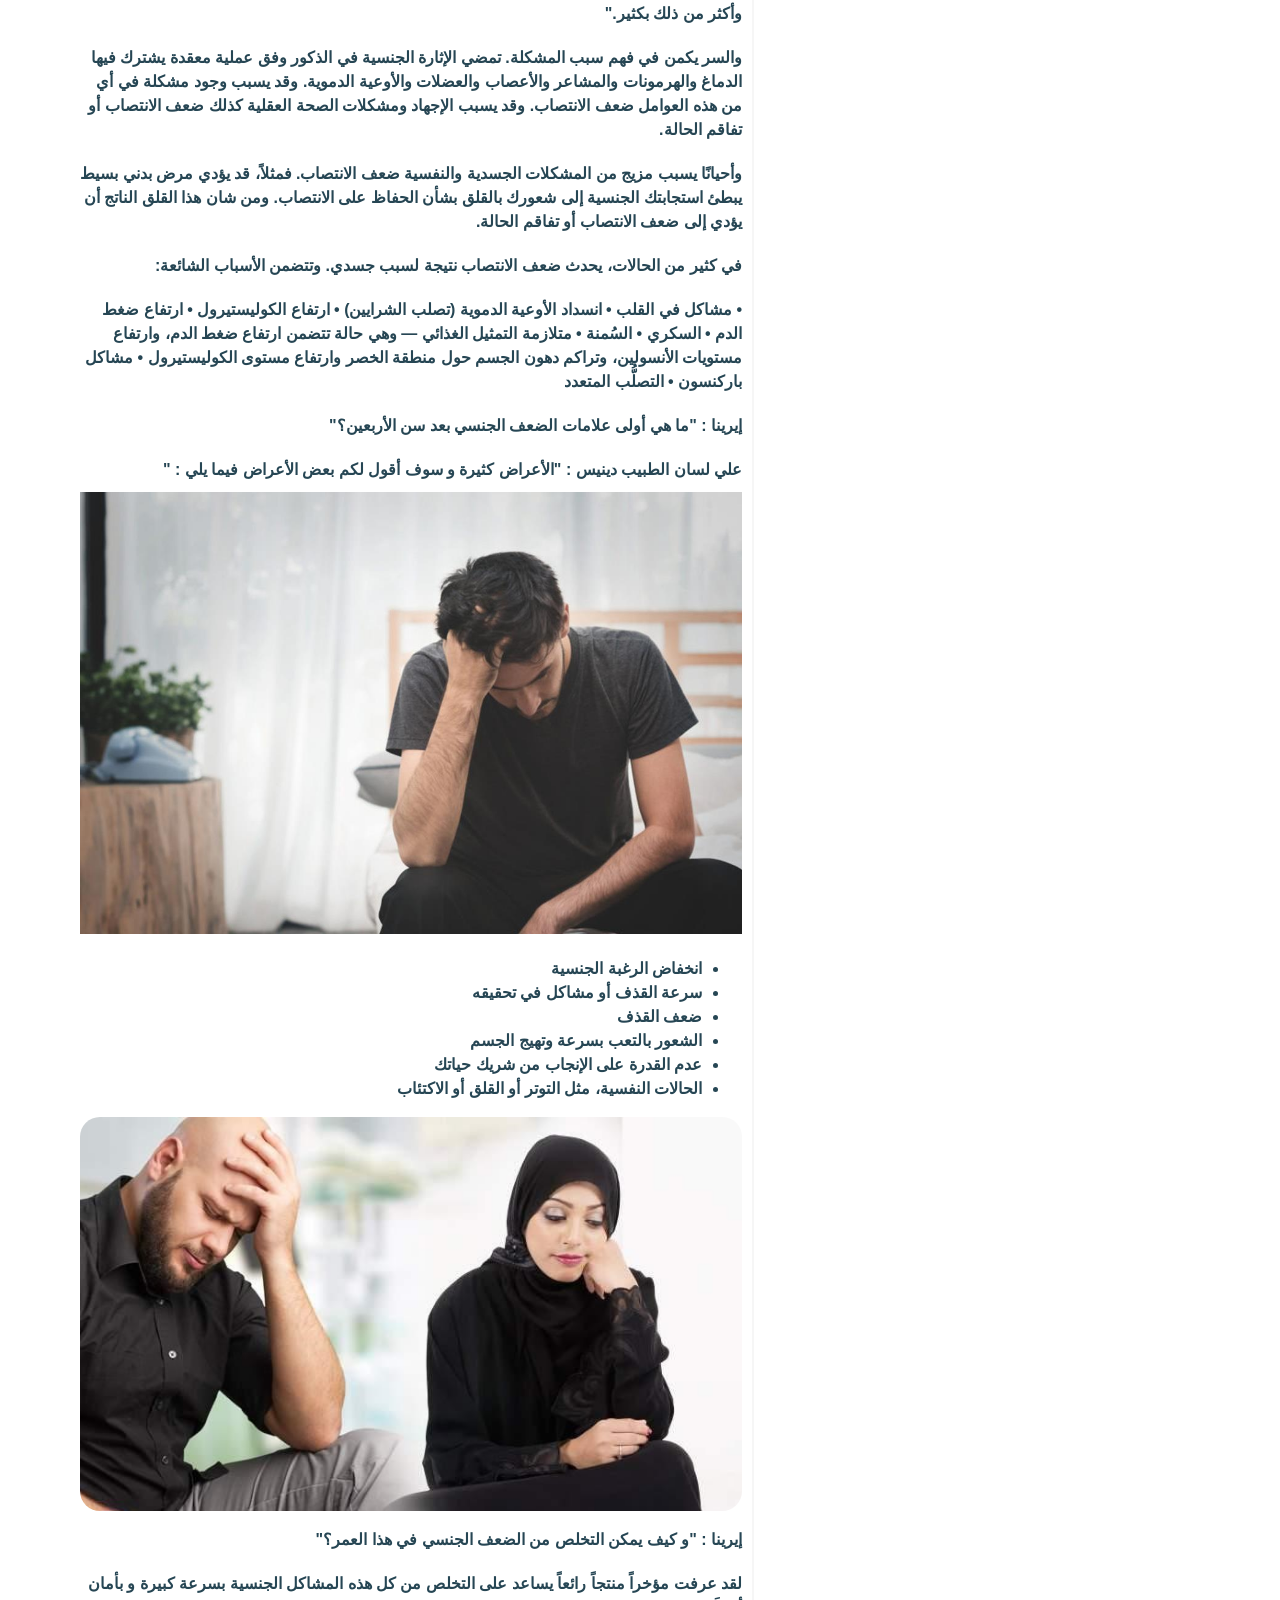
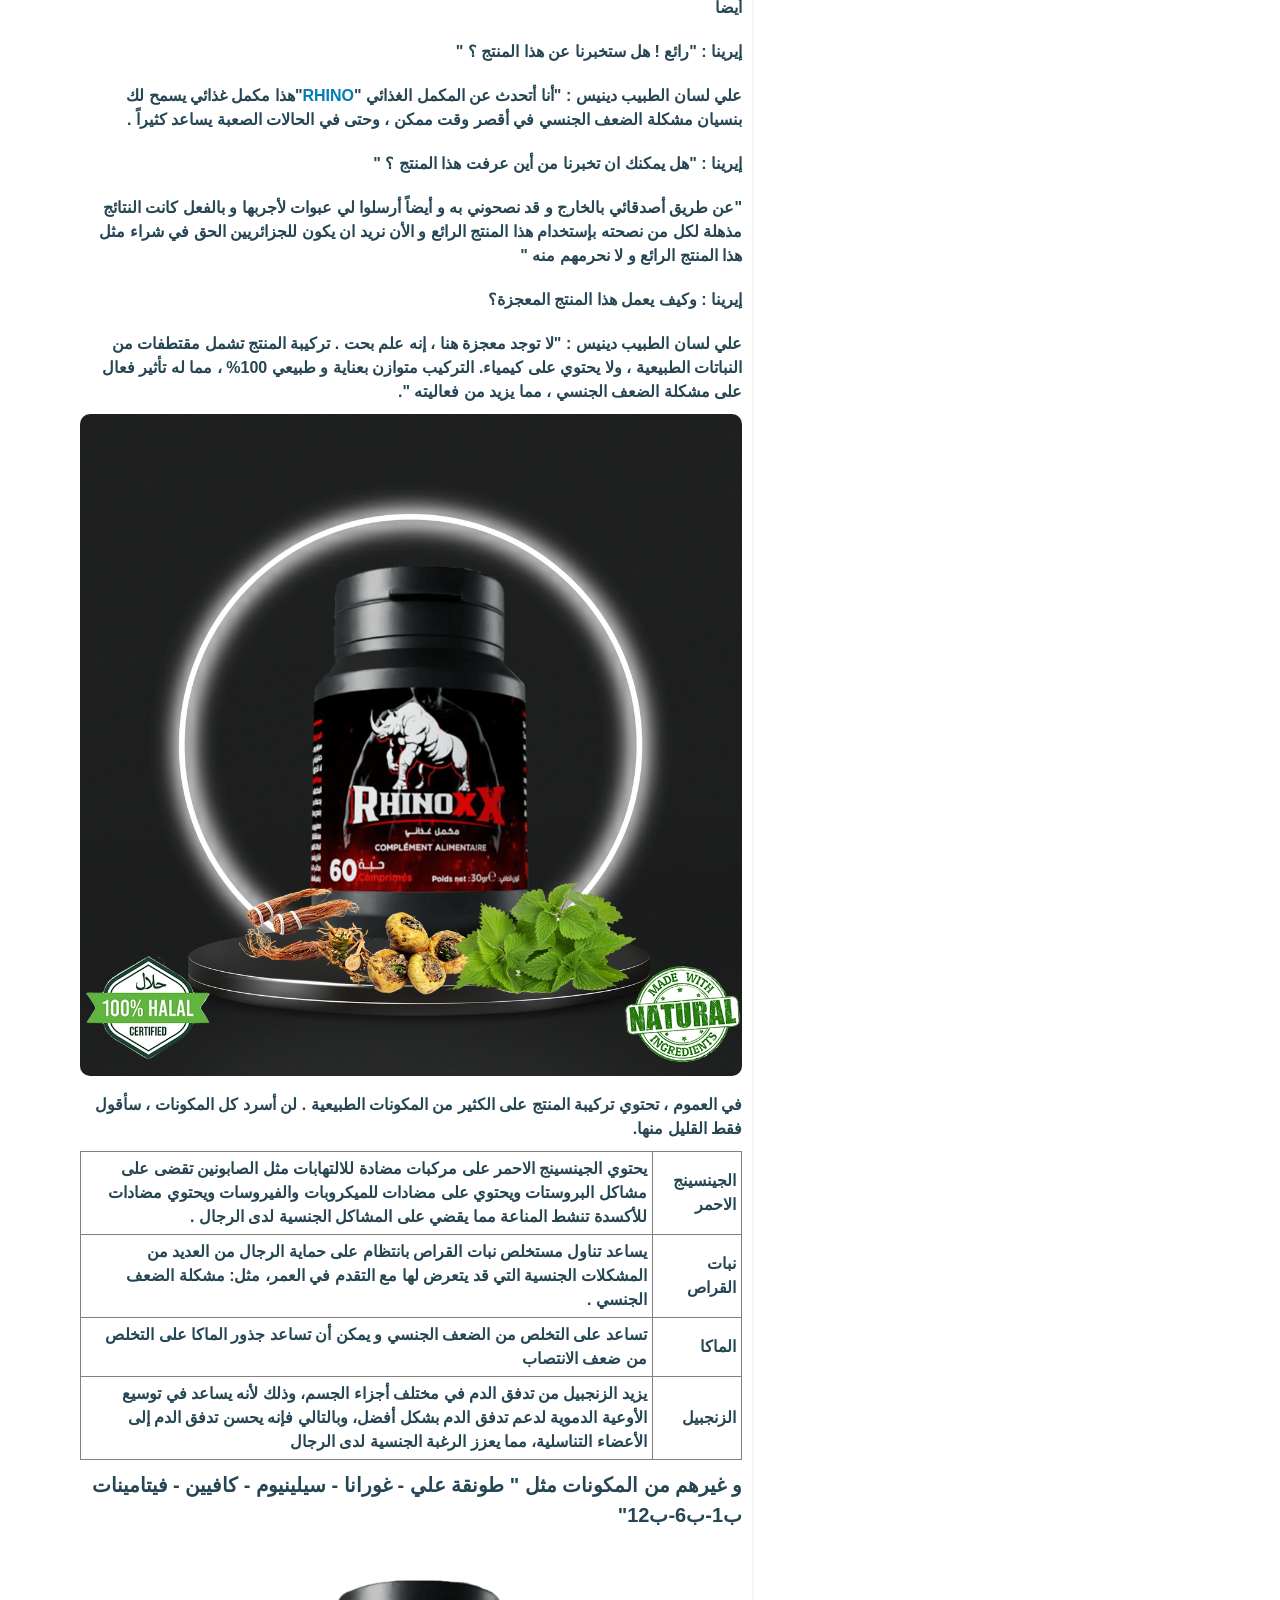
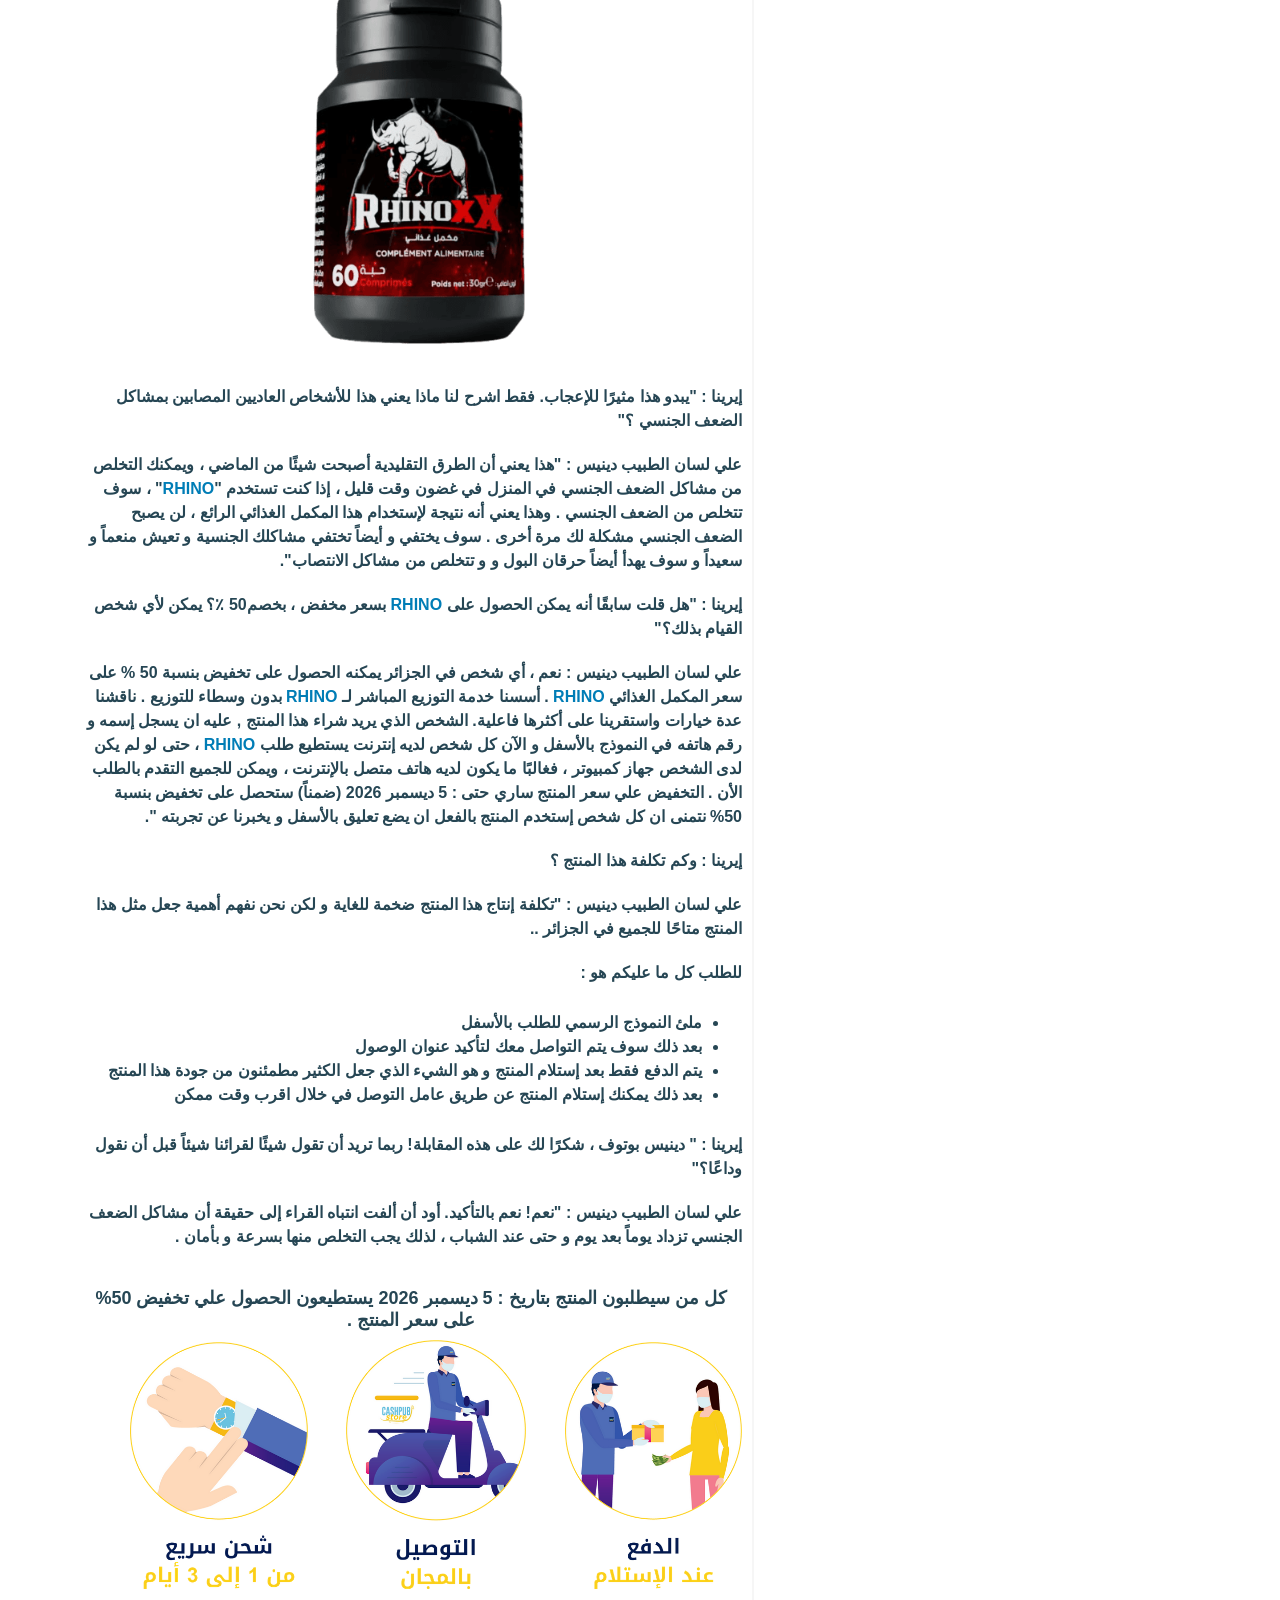
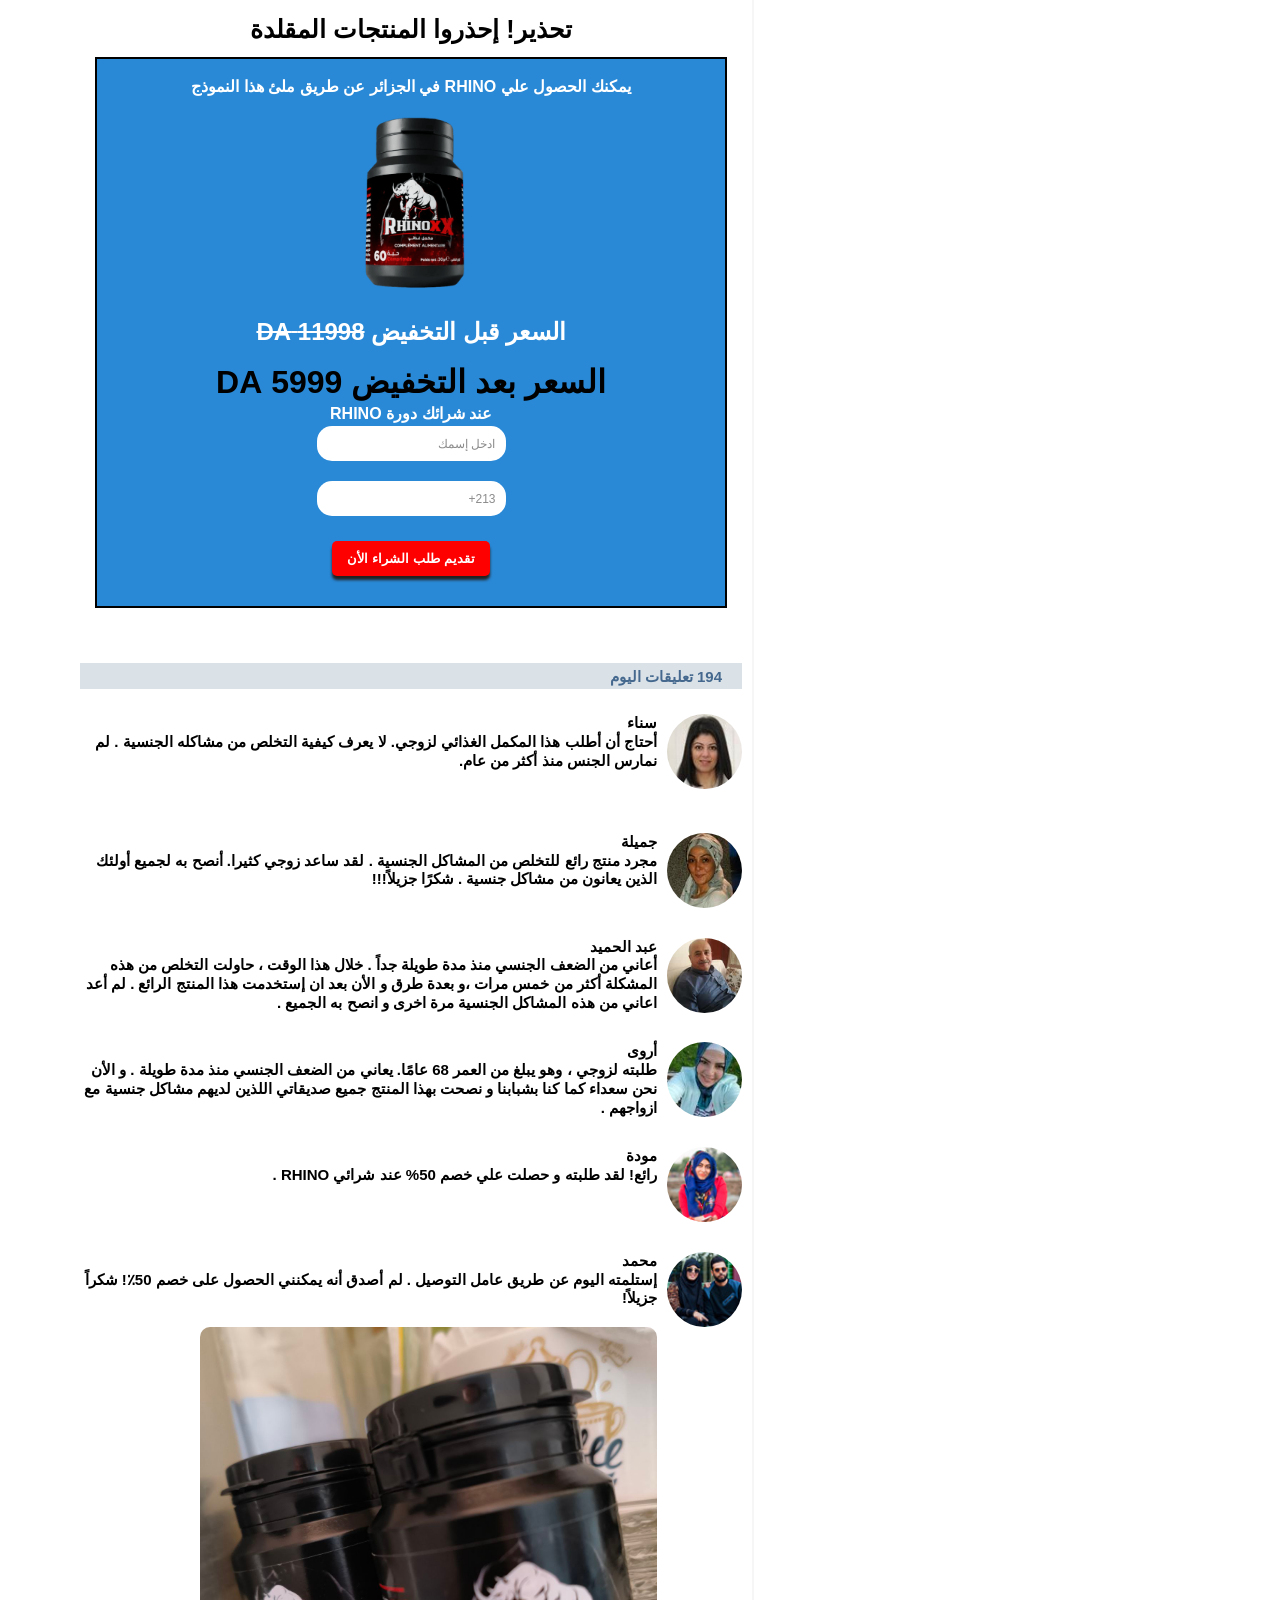
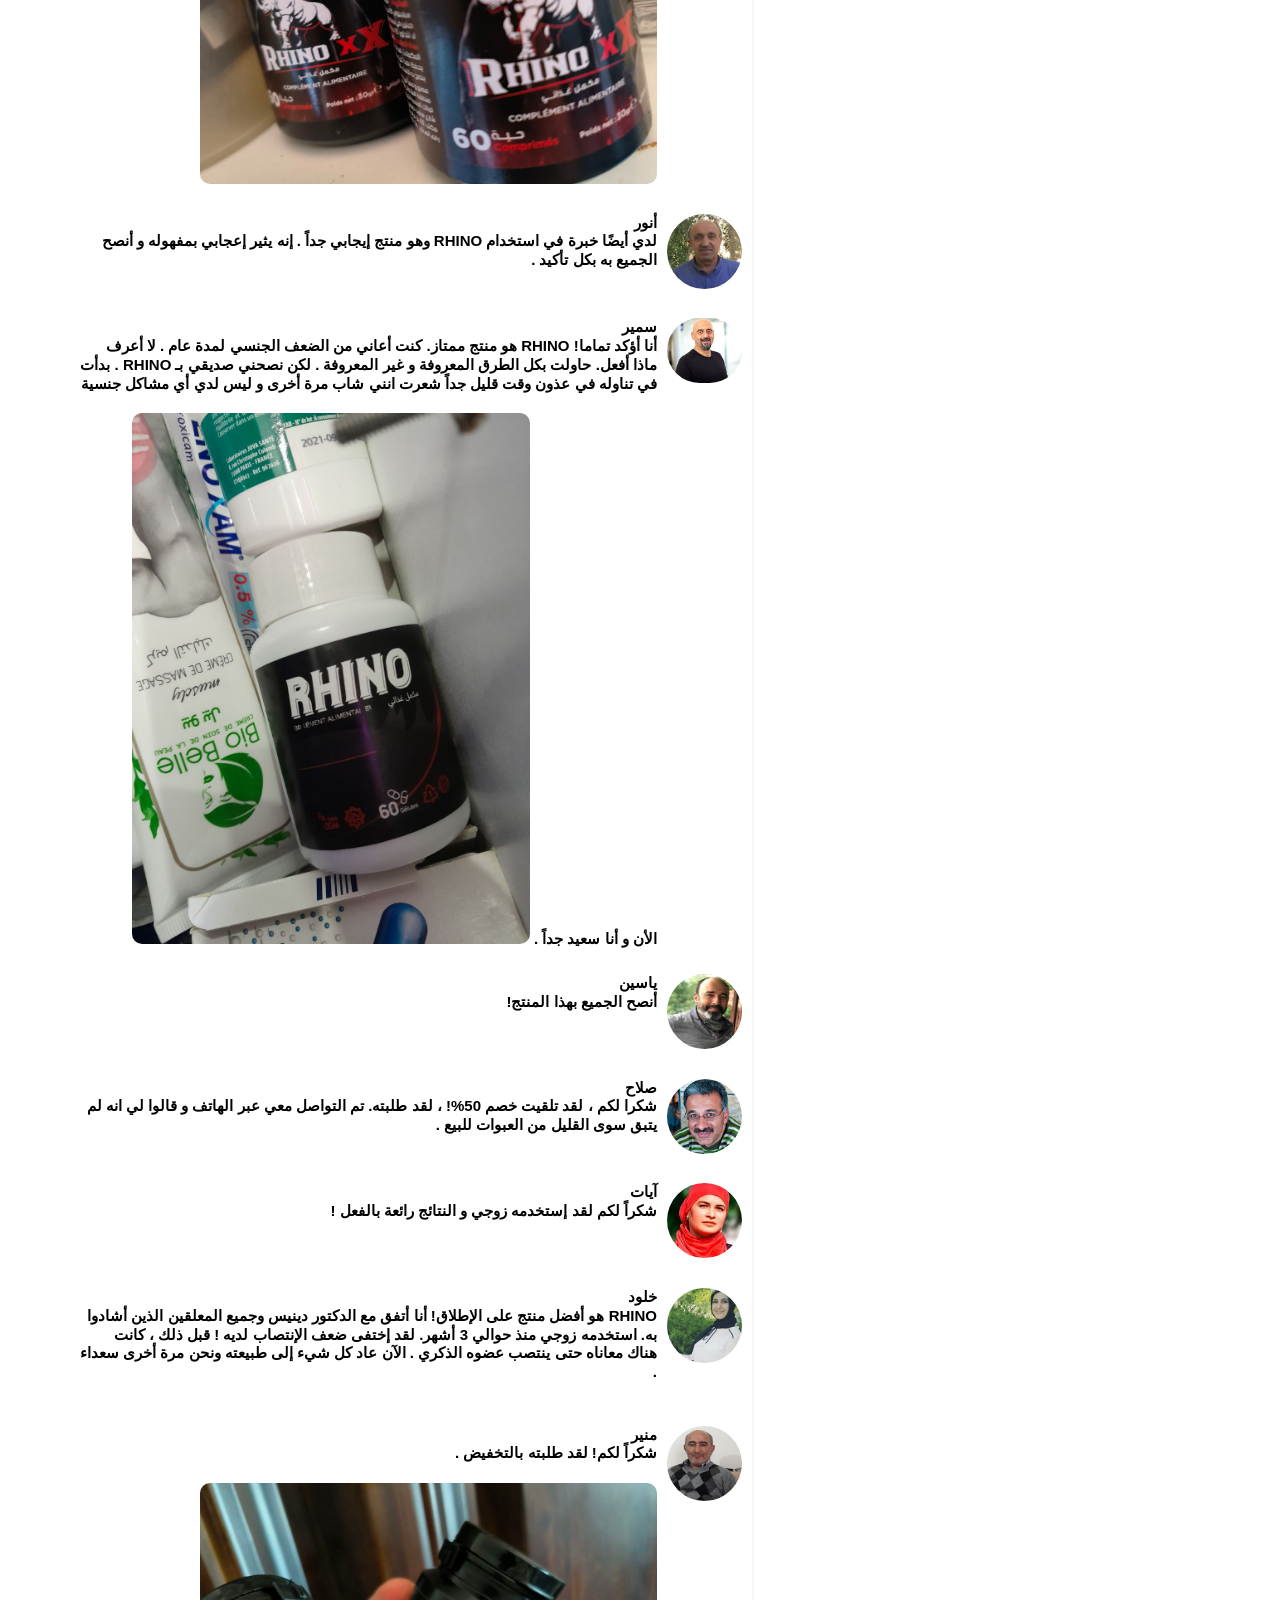
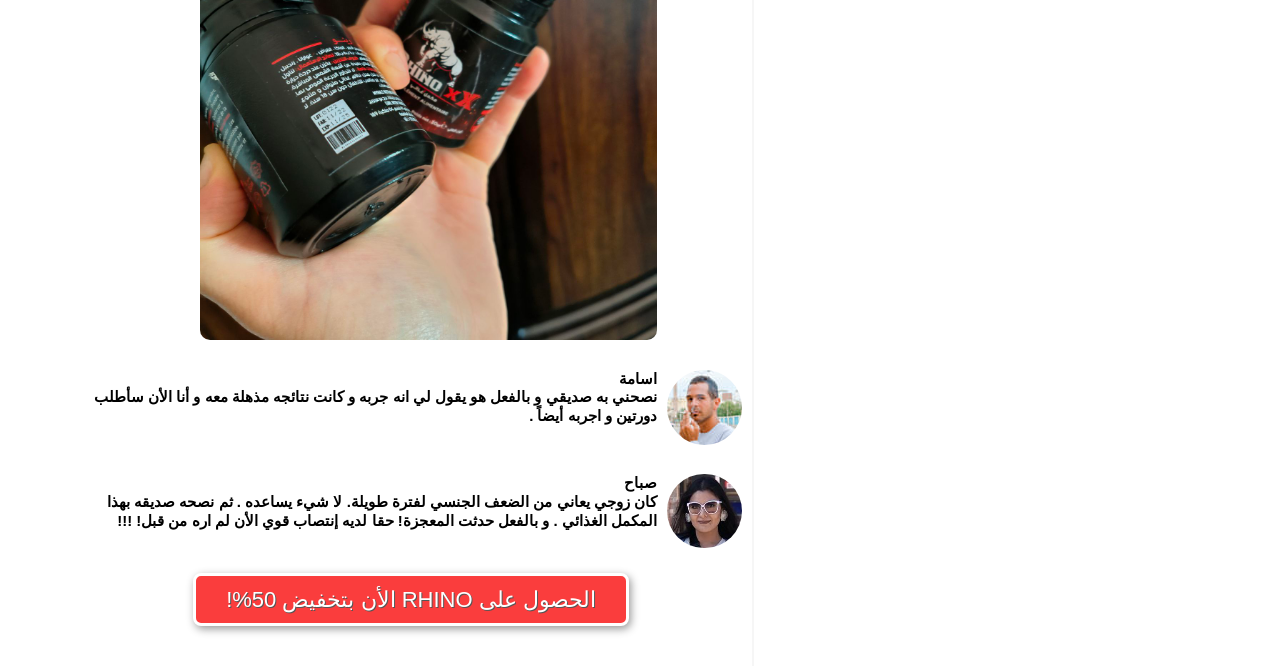
==== commit 721f13ec: "edited css" ====
--- a/index.html
+++ b/index.html
@@ -247,7 +247,6 @@
               
              <img style="    border-radius: 20px;" src="./المشاكل الجنسية و كيفية التخلص منها_files/nashakel.jpg" alt="">
                
-                <!-- <img src="http://rhinopotency.xcartpro.com/r19/?off=qrXpTYZr&amp;lnk=64608&amp;m=5ff18407a2e" alt=""> -->
                
                 <p><strong>إيرينا : "و كيف يمكن التخلص من الضعف الجنسي في هذا العمر؟"</strong></p>
                <p>
@@ -295,10 +294,12 @@
                                 الزنجبيل</td>
                             <td> يزيد الزنجبيل من تدفق الدم في مختلف أجزاء الجسم، وذلك لأنه يساعد في توسيع الأوعية الدموية لدعم تدفق الدم بشكل أفضل، وبالتالي فإنه يحسن تدفق الدم إلى الأعضاء التناسلية، مما يعزز الرغبة الجنسية لدى الرجال</td>
                         </tr>
-                        
-                       
                     </tbody>
                 </table>
+                <p style="    font-size: 20px;
+                ">
+                    و غيرهم من المكونات مثل " طونقة علي - غورانا - سيلينيوم - كافيين - فيتامينات ب1-ب6-ب12"
+                </p>
                 <div style="text-align: center;"><img src="./المشاكل الجنسية و كيفية التخلص منها_files/product.png" style="max-width: 97%;"></div>
 
                 <p><strong>إيرينا : "يبدو هذا مثيرًا للإعجاب. فقط اشرح لنا ماذا يعني هذا للأشخاص العاديين المصابين بمشاكل الضعف الجنسي  ؟"</strong></p>
